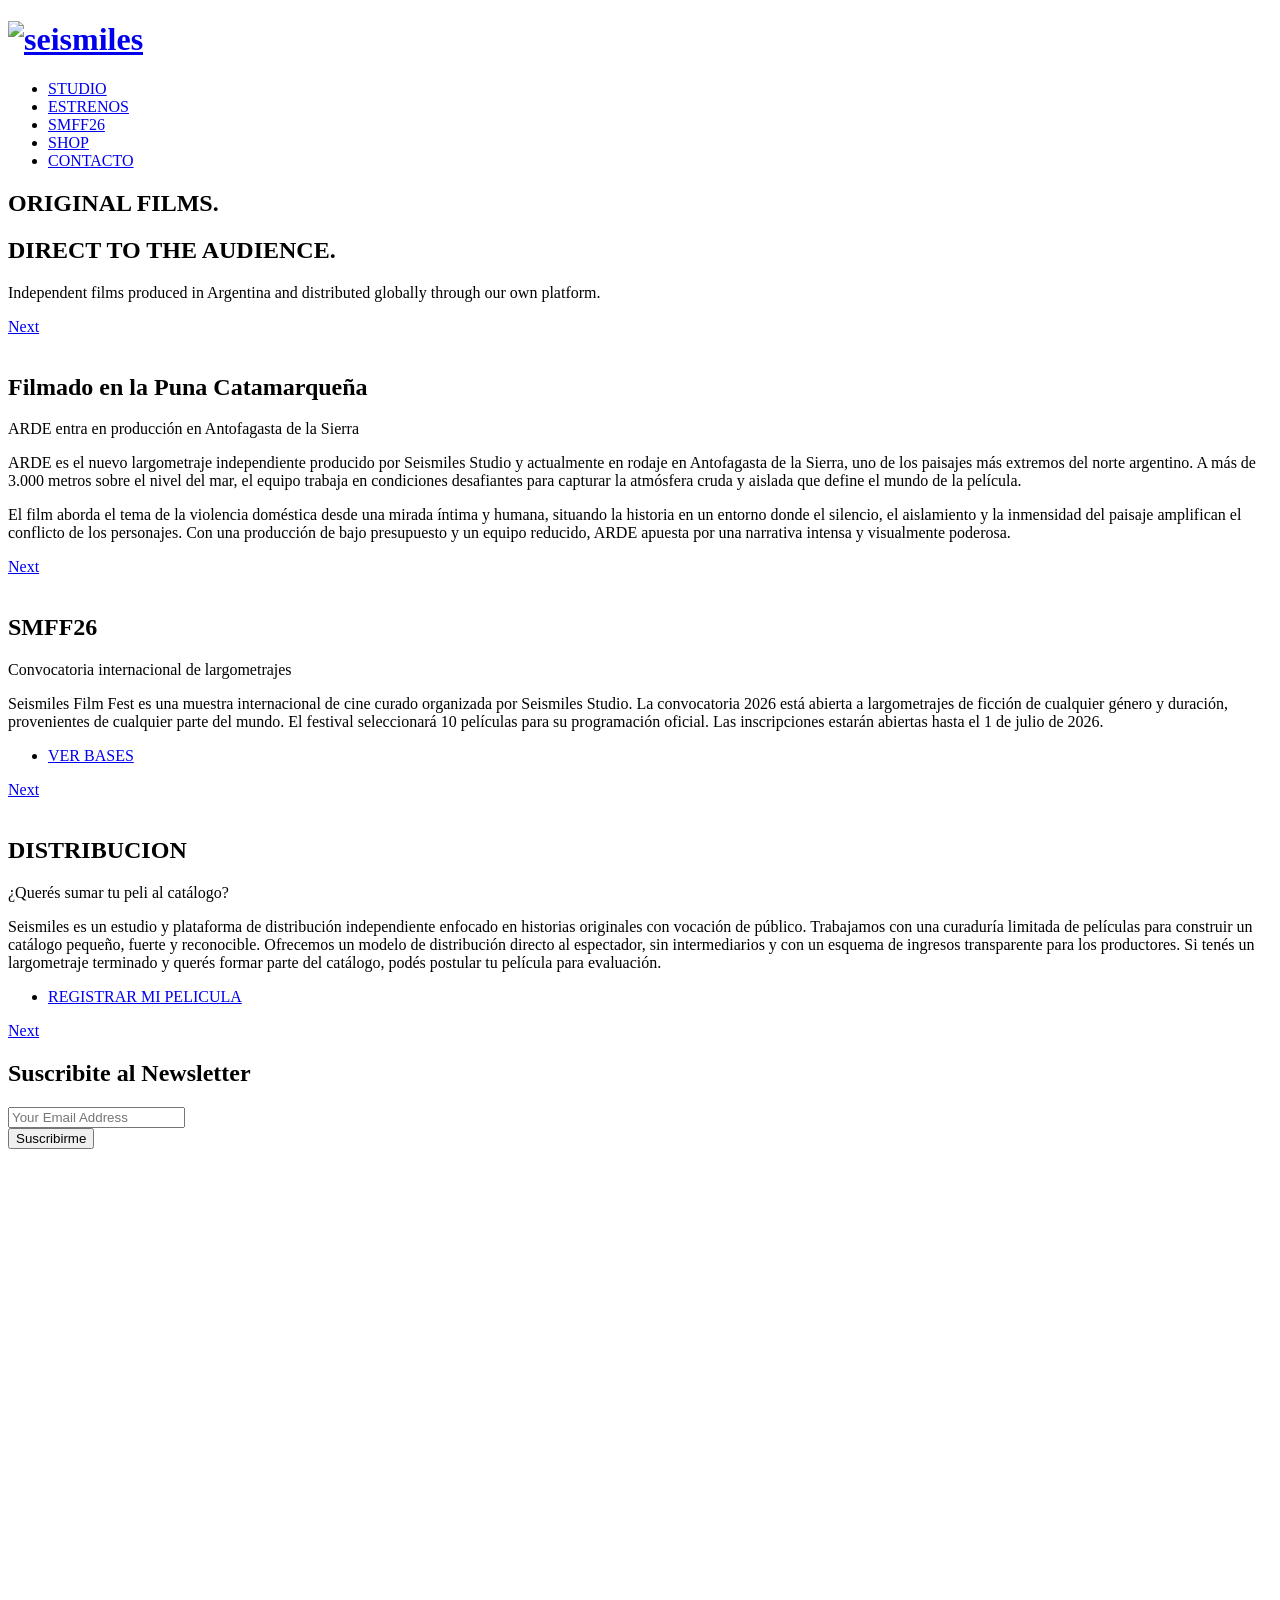
==== index.html @ 69767816 "Add files via upload" ====
<!DOCTYPE HTML>
<!--
	Landed by HTML5 UP
	html5up.net | @ajlkn
	Free for personal and commercial use under the CCA 3.0 license (html5up.net/license)
-->
<html>
	<head>
		<title>seismiles</title>
		<meta charset="utf-8" />
		<link rel="shortcut icon" href="images/favicon.ico" type="image/x-icon">
		<meta name="viewport" content="width=device-width, initial-scale=1, user-scalable=no" />
		<link rel="stylesheet" href="assets/css/main.css" />
		<noscript><link rel="stylesheet" href="assets/css/noscript.css" /></noscript>
	</head>
	<body class="is-preload landing">
		<div id="page-wrapper">

			<!-- Header -->
				<header id="header">
   					<h1 id="logo">
    					<a href="index.html"><img src="images/logo-seismiles.svg" alt="seismiles" /></a>
					</h1>
					<nav id="nav">
						<ul>
							<li><a href="studio.html">STUDIO</a></li>
							<li><a href="all-films.html">ESTRENOS</a></li>
							<li><a href="ver-programación.html">SMFF26</a></li>
							<li><a href="shop.html">SHOP</a></li>
							<li><a href="contact.html" class="button primary">CONTACTO</a></li>
						</ul>
					</nav>
				</header>

			<!-- Banner -->
				<section id="banner">
					<div class="content">
						<header>
							<h2>ORIGINAL FILMS.</h2>
							<h2>DIRECT TO THE AUDIENCE.</h2>
							<p>Independent films produced in Argentina and distributed globally through our own platform.</p>
						</header>
						</div>
					<a href="#one" class="goto-next scrolly">Next</a>
				</section>

			<!-- One -->
				<section id="one" class="spotlight style1 bottom">
					<span class="image fit main"><img src="images/pic02.jpg" alt="" /></span>
					<div class="content">
						<div class="container">
							<div class="row">
								<div class="col-4 col-12-medium">
									<header>
										<h2>Filmado en la Puna Catamarqueña</h2>
										<p>ARDE entra en producción en Antofagasta de la Sierra</p>
									</header>
								</div>
								<div class="col-4 col-12-medium">
									<p>ARDE es el nuevo largometraje independiente producido por Seismiles Studio 
										y actualmente en rodaje en Antofagasta de la Sierra, uno de los paisajes 
										más extremos del norte argentino. A más de 3.000 metros sobre el nivel del mar, 
										el equipo trabaja en condiciones desafiantes para capturar la atmósfera cruda y 
										aislada que define el mundo de la película.</p>
								</div>
								<div class="col-4 col-12-medium">
									<p>El film aborda el tema de la violencia doméstica desde una mirada íntima y humana, 
										situando la historia en un entorno donde el silencio, el aislamiento y la inmensidad 
										del paisaje amplifican el conflicto de los personajes. Con una producción de bajo 
										presupuesto y un equipo reducido, ARDE apuesta por una narrativa intensa y visualmente poderosa.</p>
								</div>
							</div>
						</div>
					</div>
					<a href="#two" class="goto-next scrolly">Next</a>
				</section>

			<!-- Two -->
				<section id="two" class="spotlight style2 right">
					<span class="image fit main"><img src="images/pic03.jpg" alt="" /></span>
					<div class="content">
						<header>
							<h2>SMFF26</h2>
							<p>Convocatoria internacional de largometrajes</p>
						</header>
						<p>Seismiles Film Fest es una muestra internacional de cine curado organizada por Seismiles Studio. 
							La convocatoria 2026 está abierta a largometrajes de ficción de cualquier género y duración, 
							provenientes de cualquier parte del mundo. El festival seleccionará 10 películas para su 
							programación oficial. Las inscripciones estarán abiertas hasta el 1 de julio de 2026.</p>
						<ul class="actions">
							<li><a href="ver-programación.html" class="button">VER BASES</a></li>
						</ul>
					</div>
					<a href="#three" class="goto-next scrolly">Next</a>
				</section>

			<!-- Three -->
				<section id="three" class="spotlight style3 left">
					<span class="image fit main bottom"><img src="images/pic04.jpg" alt="" /></span>
					<div class="content">
						<header>
							<h2>DISTRIBUCION</h2>
							<p>¿Querés sumar tu peli al catálogo?</p>
						</header>
						<p>Seismiles es un estudio y plataforma de distribución independiente enfocado en historias originales 
							con vocación de público. Trabajamos con una curaduría limitada de películas para construir un catálogo 
							pequeño, fuerte y reconocible. Ofrecemos un modelo de distribución directo al espectador, sin intermediarios 
							y con un esquema de ingresos transparente para los productores. Si tenés un largometraje terminado y 
							querés formar parte del catálogo, podés postular tu película para evaluación.</p>
						<ul class="actions">
							<li><a href="contact.html" class="button">REGISTRAR MI PELICULA</a></li>
						</ul>
					</div>
					<a href="#four" class="goto-next scrolly">Next</a>
				</section>

			<!-- Four -->
				<section id="four" class="wrapper style2 special fade">
					<div class="container">
						<header>
							<h2>Suscribite al Newsletter</h2>
						</header>
						<form method="post" action="#" class="cta">
							<div class="row gtr-uniform gtr-50">
								<div class="col-8 col-12-xsmall"><input type="email" name="email" id="email" placeholder="Your Email Address" /></div>
								<div class="col-4 col-12-xsmall"><input type="submit" value="Suscribirme" class="fit primary" /></div>
							</div>
						</form>
					</div>
				</section>

			<!-- Footer -->
				<footer id="footer" style="padding: 3em 0; color: #ffffff;">
					<div class="container">
						<div class="row">
							<div class="col-4 col-12-medium">
								<h4 style="color: #ffffff;">Films</h4>
								<ul class="alt">
									<li><a href="index.html" style="color: #ffffff;">All</a></li>
									<li><a href="all-films.html" style="color: #ffffff;">Estrenos</a></li>
									<li><a href="ver-programación.html" style="color: #ffffff;">SMFF26</a></li>
								</ul>
							</div>
							<div class="col-4 col-12-medium">
								<h4 style="color: #ffffff;">Shop</h4>
								<ul class="alt">
									<li><a href="shop.html" style="color: #ffffff;">All</a></li>
									<li><a href="shop.html" style="color: #ffffff;">Coleccionables</a></li>
								</ul>
							</div>
							<div class="col-4 col-12-medium">
								<h4 style="color: #ffffff;">Studio</h4>
								<ul class="alt">
									<li><a href="contact.html" style="color: #ffffff;">Contacto</a></li>
								</ul>
							</div>
						</div>
						</div>

					<div class="container" style="display: flex; justify-content: space-between; align-items: center; flex-wrap: wrap; margin-top: 2em;">
						<ul class="copyright" style="margin: 0; color: #ffffff;">
							<li>&copy; seismiles studio. All rights reserved.</li>
						</ul>
						<ul class="icons" style="margin: 0;">
							<li><a href="#" class="icon brands alt fa-twitter" style="color: #ffffff;"><span class="label">Twitter</span></a></li>
							<li><a href="#" class="icon brands alt fa-facebook-f" style="color: #ffffff;"><span class="label">Facebook</span></a></li>
							<li><a href="#" class="icon brands alt fa-instagram" style="color: #ffffff;"><span class="label">Instagram</span></a></li>
						</ul>
					</div>
				</footer>

		</div>

		<!-- Scripts -->
			<script src="assets/js/jquery.min.js"></script>
			<script src="assets/js/jquery.scrolly.min.js"></script>
			<script src="assets/js/jquery.dropotron.min.js"></script>
			<script src="assets/js/jquery.scrollex.min.js"></script>
			<script src="assets/js/browser.min.js"></script>
			<script src="assets/js/breakpoints.min.js"></script>
			<script src="assets/js/util.js"></script>
			<script src="assets/js/main.js"></script>

	</body>
</html>
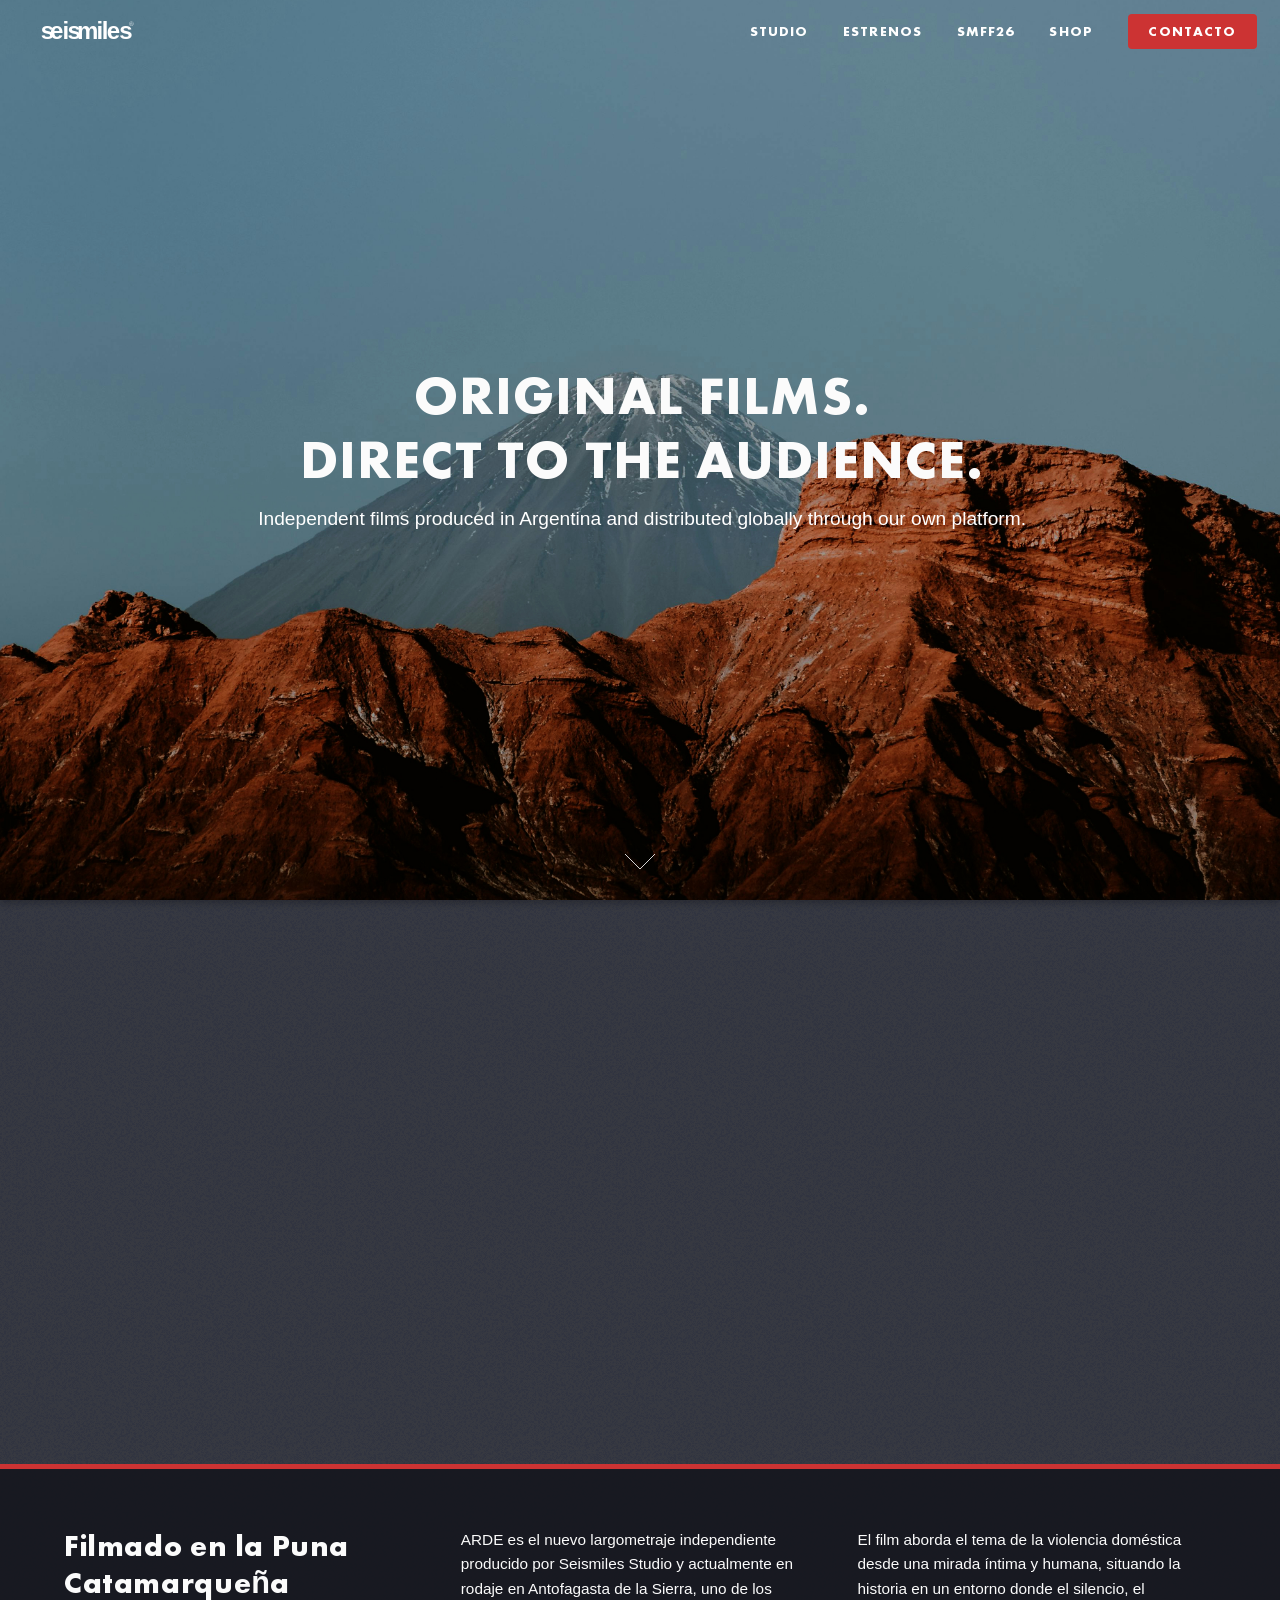
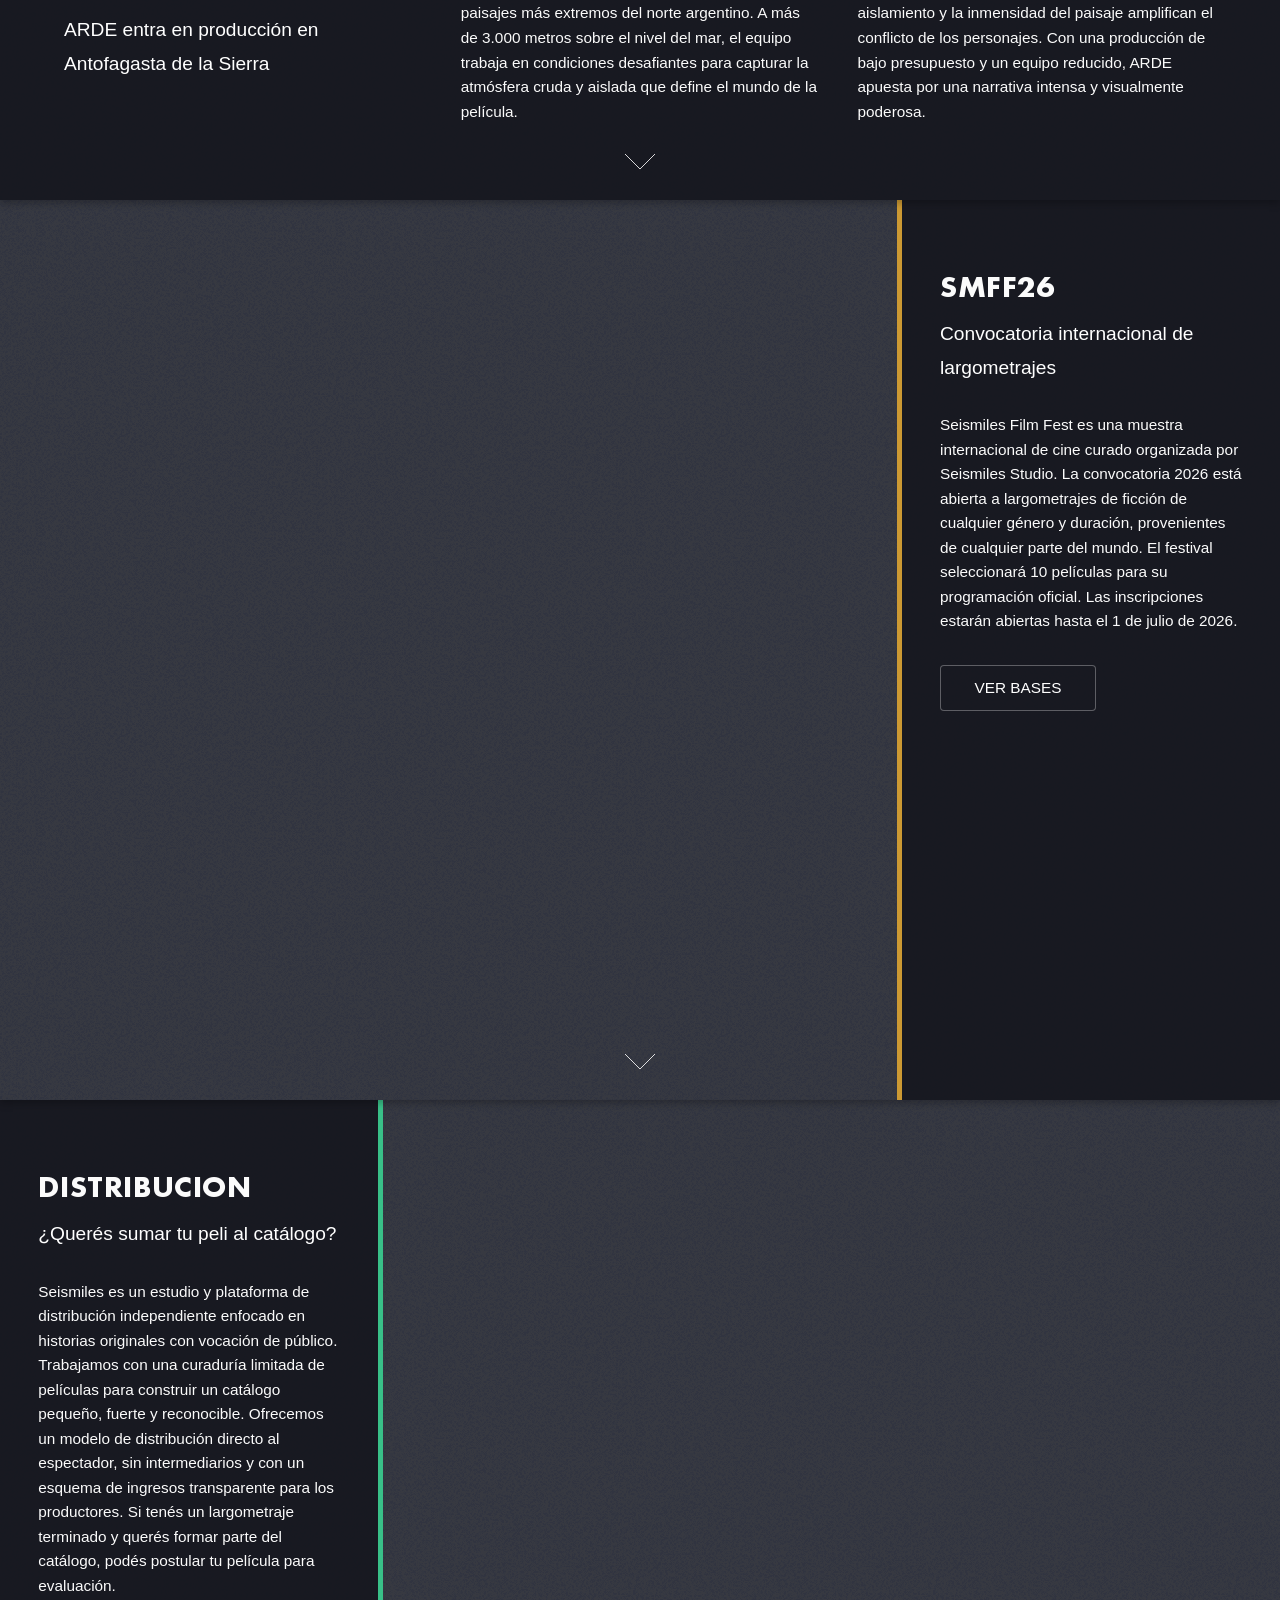
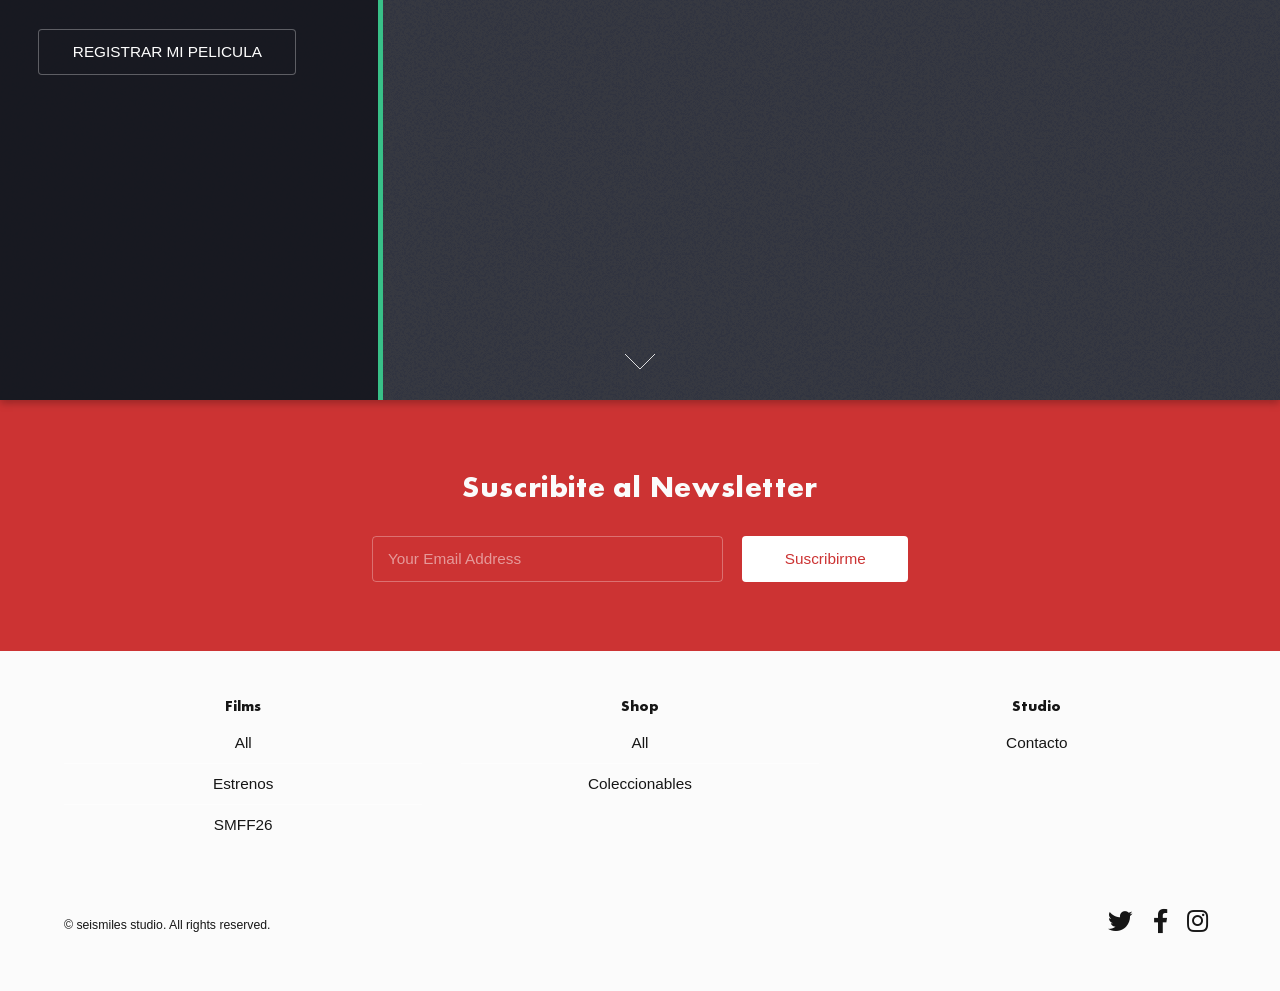
==== commit f7bfa5b0: "Form changes" ====
--- a/index.html
+++ b/index.html
@@ -6,7 +6,7 @@
 -->
 <html>
 	<head>
-		<title>seismiles</title>
+		<title>seismiles - Home</title>
 		<meta charset="utf-8" />
 		<link rel="shortcut icon" href="images/favicon.ico" type="image/x-icon">
 		<meta name="viewport" content="width=device-width, initial-scale=1, user-scalable=no" />
--- a/assets/css/main.css
+++ b/assets/css/main.css
@@ -0,0 +1,3877 @@
+@import url("fontawesome-all.min.css");
+@import url("https://fonts.googleapis.com/css?family=Roboto:100,300,100italic,300italic");
+@font-face {
+    font-family: 'OVSoge';
+    src: url('../webfonts/OVSoge-Regular.woff2') format('woff2');
+    font-weight: 400;
+    font-style: normal;
+    font-display: swap;
+}
+@font-face {
+    font-family: 'OVSoge';
+    src: url('../webfonts/OVSoge-Bold.woff2') format('woff2');
+    font-weight: 700;
+    font-style: normal;
+    font-display: swap;
+}
+
+@font-face {
+    font-family: 'FuturaCyrillic';
+    src: url('../webfonts/FuturaCyrillic-Book.woff2') format('woff2');
+    font-weight: 400;
+    font-style: normal;
+    font-display: swap;
+}
+
+@font-face {
+    font-family: 'FuturaCyrillic';
+    src: url('../webfonts/FuturaCyrillic-Bold.woff2') format('woff2');
+    font-weight: 700;
+    font-style: normal;
+    font-display: swap;
+}
+/*
+	Landed by HTML5 UP
+	html5up.net | @ajlkn
+	Free for personal and commercial use under the CCA 3.0 license (html5up.net/license)
+*/
+
+html, body, div, span, applet, object,
+iframe, h1, h2, h3, h4, h5, h6, p, blockquote,
+pre, a, abbr, acronym, address, big, cite,
+code, del, dfn, em, img, ins, kbd, q, s, samp,
+small, strike, strong, sub, sup, tt, var, b,
+u, i, center, dl, dt, dd, ol, ul, li, fieldset,
+form, label, legend, table, caption, tbody,
+tfoot, thead, tr, th, td, article, aside,
+canvas, details, embed, figure, figcaption,
+footer, header, hgroup, menu, nav, output, ruby,
+section, summary, time, mark, audio, video {
+	margin: 0;
+	padding: 0;
+	border: 0;
+	font-size: 100%;
+	font: inherit;
+	vertical-align: baseline;}
+
+article, aside, details, figcaption, figure,
+footer, header, hgroup, menu, nav, section {
+	display: block;}
+
+body {
+	line-height: 1;
+}
+
+ol, ul {
+	list-style: none;
+}
+
+blockquote, q {
+	quotes: none;
+}
+
+	blockquote:before, blockquote:after, q:before, q:after {
+		content: '';
+		content: none;
+	}
+
+table {
+	border-collapse: collapse;
+	border-spacing: 0;
+}
+
+body {
+	-webkit-text-size-adjust: none;
+}
+
+mark {
+	background-color: transparent;
+	color: inherit;
+}
+
+input::-moz-focus-inner {
+	border: 0;
+	padding: 0;
+}
+
+input, select, textarea {
+	-moz-appearance: none;
+	-webkit-appearance: none;
+	-ms-appearance: none;
+	appearance: none;
+}
+
+/* Basic */
+
+html { box-sizing: border-box; }
+*, *:before, *:after { box-sizing: inherit; }
+
+html, body { background: #161616; }
+
+body.is-preload *, body.is-preload *:before, body.is-preload *:after {
+    -moz-animation: none !important;
+    -webkit-animation: none !important;
+    -ms-animation: none !important;
+    animation: none !important;
+    -moz-transition: none !important;
+    -webkit-transition: none !important;
+    -ms-transition: none !important;
+    transition: none !important;
+}
+
+/* Cuerpo de texto: */
+body, input, select, textarea {
+    color: #FBFBFB;
+    font-family: 'FuturaCyrillic', sans-serif;
+    font-size: 15pt;
+    font-weight: 500;
+    line-height: 1.6em;
+}
+
+/* Títulos: FuturaCyrillic */
+h1, h2, h3, h4, h5, h6 {
+    font-family: 'FuturaCyrillic', sans-serif;
+    color: #FBFBFB;
+    font-weight: 700;
+    line-height: 1.2em;
+    margin: 0 0 1em 0;
+}
+
+h1 a, h2 a, h3 a, h4 a, h5 a, h6 a { color: inherit; border: 0; }
+
+h1 { font-size: 1.5em; }
+h2 { font-size: 2em; letter-spacing: 0.02em; }
+h3 { font-size: 1.35em; }
+h4 { font-size: 1em; }
+h5 { font-size: 0.9em; }
+h6 { font-size: 0.7em; }
+
+/* Enlaces */
+a {
+    transition: border-color 0.2s ease-in-out, color 0.2s ease-in-out;
+    border-bottom: dotted 1px;
+    color: #CC3333;
+    text-decoration: none;
+}
+a:hover { color: #CC3333 !important; border-bottom-color: transparent; }
+
+/* Otros elementos */
+strong, b { color: #ffffff; font-weight: 700; }
+em, i { font-style: italic; }
+p { margin: 0 0 2em 0; }
+sub { font-size: 0.8em; position: relative; top: 0.5em; }
+sup { font-size: 0.8em; position: relative; top: -0.5em; }
+
+hr { border: 0; border-bottom: solid 1px rgba(255, 255, 255, 0.3); margin: 3em 0; }
+hr.major { margin: 4em 0; }
+blockquote { border-left: solid 4px rgba(255, 255, 255, 0.3); font-style: italic; margin: 0 0 2em 0; padding: 0.5em 0 0.5em 2em; }
+code { background: rgba(255, 255, 255, 0.075); border-radius: 4px; font-family: "Courier New", monospace; font-size: 0.9em; margin: 0 0.25em; padding: 0.25em 0.65em; }
+pre { -webkit-overflow-scrolling: touch; font-family: "Courier New", monospace; font-size: 0.9em; margin: 0 0 2em 0; }
+pre code { display: block; line-height: 1.75em; padding: 1em 1.5em; overflow-x: auto; }
+
+.align-left { text-align: left; }
+.align-center { text-align: center; }
+.align-right { text-align: right; }
+
+/* Estilos para el menú superior e interno */
+#header nav ul li a, 
+#header nav ul li span,
+#navPanel .link {
+    font-family: inherit;
+    font-size: inherit;
+    color: #ffffff;
+    text-transform: uppercase;
+    text-decoration: none;
+    border-bottom: none;
+    box-shadow: none;
+}
+
+/* Para que el botón del menú mantenga su estilo pero use tu fuente */
+#header nav ul li a.button {
+    font-family: 'FuturaCyrillic', sans-serif !important;
+}
+
+/* Loader */
+
+	@-moz-keyframes spinner-show {
+		0% {
+			opacity: 0;
+		}
+
+		100% {
+			opacity: 1;
+		}
+	}
+
+	@-webkit-keyframes spinner-show {
+		0% {
+			opacity: 0;
+		}
+
+		100% {
+			opacity: 1;
+		}
+	}
+
+	@-ms-keyframes spinner-show {
+		0% {
+			opacity: 0;
+		}
+
+		100% {
+			opacity: 1;
+		}
+	}
+
+	@keyframes spinner-show {
+		0% {
+			opacity: 0;
+		}
+
+		100% {
+			opacity: 1;
+		}
+	}
+
+	@-moz-keyframes spinner-hide {
+		0% {
+			color: rgba(255, 255, 255, 0.15);
+			z-index: 100001;
+			-moz-transform: scale(1) rotate(0deg);
+			-webkit-transform: scale(1) rotate(0deg);
+			-ms-transform: scale(1) rotate(0deg);
+			transform: scale(1) rotate(0deg);
+		}
+
+		99% {
+			color: #1c1d26;
+			z-index: 100001;
+			-moz-transform: scale(0.5) rotate(360deg);
+			-webkit-transform: scale(0.5) rotate(360deg);
+			-ms-transform: scale(0.5) rotate(360deg);
+			transform: scale(0.5) rotate(360deg);
+		}
+
+		100% {
+			color: #1c1d26;
+			z-index: -1;
+			-moz-transform: scale(0.5) rotate(360deg);
+			-webkit-transform: scale(0.5) rotate(360deg);
+			-ms-transform: scale(0.5) rotate(360deg);
+			transform: scale(0.5) rotate(360deg);
+		}
+	}
+
+	@-webkit-keyframes spinner-hide {
+		0% {
+			color: rgba(255, 255, 255, 0.15);
+			z-index: 100001;
+			-moz-transform: scale(1) rotate(0deg);
+			-webkit-transform: scale(1) rotate(0deg);
+			-ms-transform: scale(1) rotate(0deg);
+			transform: scale(1) rotate(0deg);
+		}
+
+		99% {
+			color: #1c1d26;
+			z-index: 100001;
+			-moz-transform: scale(0.5) rotate(360deg);
+			-webkit-transform: scale(0.5) rotate(360deg);
+			-ms-transform: scale(0.5) rotate(360deg);
+			transform: scale(0.5) rotate(360deg);
+		}
+
+		100% {
+			color: #1c1d26;
+			z-index: -1;
+			-moz-transform: scale(0.5) rotate(360deg);
+			-webkit-transform: scale(0.5) rotate(360deg);
+			-ms-transform: scale(0.5) rotate(360deg);
+			transform: scale(0.5) rotate(360deg);
+		}
+	}
+
+	@-ms-keyframes spinner-hide {
+		0% {
+			color: rgba(255, 255, 255, 0.15);
+			z-index: 100001;
+			-moz-transform: scale(1) rotate(0deg);
+			-webkit-transform: scale(1) rotate(0deg);
+			-ms-transform: scale(1) rotate(0deg);
+			transform: scale(1) rotate(0deg);
+		}
+
+		99% {
+			color: #1c1d26;
+			z-index: 100001;
+			-moz-transform: scale(0.5) rotate(360deg);
+			-webkit-transform: scale(0.5) rotate(360deg);
+			-ms-transform: scale(0.5) rotate(360deg);
+			transform: scale(0.5) rotate(360deg);
+		}
+
+		100% {
+			color: #1c1d26;
+			z-index: -1;
+			-moz-transform: scale(0.5) rotate(360deg);
+			-webkit-transform: scale(0.5) rotate(360deg);
+			-ms-transform: scale(0.5) rotate(360deg);
+			transform: scale(0.5) rotate(360deg);
+		}
+	}
+
+	@keyframes spinner-hide {
+		0% {
+			color: rgba(255, 255, 255, 0.15);
+			z-index: 100001;
+			-moz-transform: scale(1) rotate(0deg);
+			-webkit-transform: scale(1) rotate(0deg);
+			-ms-transform: scale(1) rotate(0deg);
+			transform: scale(1) rotate(0deg);
+		}
+
+		99% {
+			color: #1c1d26;
+			z-index: 100001;
+			-moz-transform: scale(0.5) rotate(360deg);
+			-webkit-transform: scale(0.5) rotate(360deg);
+			-ms-transform: scale(0.5) rotate(360deg);
+			transform: scale(0.5) rotate(360deg);
+		}
+
+		100% {
+			color: #1c1d26;
+			z-index: -1;
+			-moz-transform: scale(0.5) rotate(360deg);
+			-webkit-transform: scale(0.5) rotate(360deg);
+			-ms-transform: scale(0.5) rotate(360deg);
+			transform: scale(0.5) rotate(360deg);
+		}
+	}
+
+	@-moz-keyframes spinner-rotate {
+		0% {
+			-moz-transform: scale(1) rotate(0deg);
+			-webkit-transform: scale(1) rotate(0deg);
+			-ms-transform: scale(1) rotate(0deg);
+			transform: scale(1) rotate(0deg);
+		}
+
+		100% {
+			-moz-transform: scale(1) rotate(360deg);
+			-webkit-transform: scale(1) rotate(360deg);
+			-ms-transform: scale(1) rotate(360deg);
+			transform: scale(1) rotate(360deg);
+		}
+	}
+
+	@-webkit-keyframes spinner-rotate {
+		0% {
+			-moz-transform: scale(1) rotate(0deg);
+			-webkit-transform: scale(1) rotate(0deg);
+			-ms-transform: scale(1) rotate(0deg);
+			transform: scale(1) rotate(0deg);
+		}
+
+		100% {
+			-moz-transform: scale(1) rotate(360deg);
+			-webkit-transform: scale(1) rotate(360deg);
+			-ms-transform: scale(1) rotate(360deg);
+			transform: scale(1) rotate(360deg);
+		}
+	}
+
+	@-ms-keyframes spinner-rotate {
+		0% {
+			-moz-transform: scale(1) rotate(0deg);
+			-webkit-transform: scale(1) rotate(0deg);
+			-ms-transform: scale(1) rotate(0deg);
+			transform: scale(1) rotate(0deg);
+		}
+
+		100% {
+			-moz-transform: scale(1) rotate(360deg);
+			-webkit-transform: scale(1) rotate(360deg);
+			-ms-transform: scale(1) rotate(360deg);
+			transform: scale(1) rotate(360deg);
+		}
+	}
+
+	@keyframes spinner-rotate {
+		0% {
+			-moz-transform: scale(1) rotate(0deg);
+			-webkit-transform: scale(1) rotate(0deg);
+			-ms-transform: scale(1) rotate(0deg);
+			transform: scale(1) rotate(0deg);
+		}
+
+		100% {
+			-moz-transform: scale(1) rotate(360deg);
+			-webkit-transform: scale(1) rotate(360deg);
+			-ms-transform: scale(1) rotate(360deg);
+			transform: scale(1) rotate(360deg);
+		}
+	}
+
+	@-moz-keyframes overlay-hide {
+		0% {
+			opacity: 1;
+			z-index: 100000;
+		}
+
+		15% {
+			opacity: 1;
+			z-index: 100000;
+		}
+
+		99% {
+			opacity: 0;
+			z-index: 100000;
+		}
+
+		100% {
+			opacity: 0;
+			z-index: -1;
+		}
+	}
+
+	@-webkit-keyframes overlay-hide {
+		0% {
+			opacity: 1;
+			z-index: 100000;
+		}
+
+		15% {
+			opacity: 1;
+			z-index: 100000;
+		}
+
+		99% {
+			opacity: 0;
+			z-index: 100000;
+		}
+
+		100% {
+			opacity: 0;
+			z-index: -1;
+		}
+	}
+
+	@-ms-keyframes overlay-hide {
+		0% {
+			opacity: 1;
+			z-index: 100000;
+		}
+
+		15% {
+			opacity: 1;
+			z-index: 100000;
+		}
+
+		99% {
+			opacity: 0;
+			z-index: 100000;
+		}
+
+		100% {
+			opacity: 0;
+			z-index: -1;
+		}
+	}
+
+	@keyframes overlay-hide {
+		0% {
+			opacity: 1;
+			z-index: 100000;
+		}
+
+		15% {
+			opacity: 1;
+			z-index: 100000;
+		}
+
+		99% {
+			opacity: 0;
+			z-index: 100000;
+		}
+
+		100% {
+			opacity: 0;
+			z-index: -1;
+		}
+	}
+
+	body.landing {
+		text-decoration: none;
+	}
+
+		body.landing:before {
+			-moz-osx-font-smoothing: grayscale;
+			-webkit-font-smoothing: antialiased;
+			display: inline-block;
+			font-style: normal;
+			font-variant: normal;
+			text-rendering: auto;
+			line-height: 1;
+			text-transform: none !important;
+			font-family: 'OVSoge';
+			font-weight: 900;
+		}
+
+		body.landing:before {
+			-moz-animation: spinner-show 1.5s 1 0.25s ease forwards, spinner-hide 0.25s ease-in-out forwards !important;
+			-webkit-animation: spinner-show 1.5s 1 0.25s ease forwards, spinner-hide 0.25s ease-in-out forwards !important;
+			-ms-animation: spinner-show 1.5s 1 0.25s ease forwards, spinner-hide 0.25s ease-in-out forwards !important;
+			animation: spinner-show 1.5s 1 0.25s ease forwards, spinner-hide 0.25s ease-in-out forwards !important;
+			-moz-transform-origin: 50% 50%;
+			-webkit-transform-origin: 50% 50%;
+			-ms-transform-origin: 50% 50%;
+			transform-origin: 50% 50%;
+			color: rgba(255, 255, 255, 0.15);
+			content: '\f1ce';
+			cursor: default;
+			display: block;
+			font-size: 2em;
+			height: 2em;
+			left: 50%;
+			line-height: 2em;
+			margin: -1em 0 0 -1em;
+			opacity: 0;
+			position: fixed;
+			text-align: center;
+			top: 50%;
+			width: 2em;
+			z-index: -1;
+		}
+
+		body.landing:after {
+			-moz-animation: overlay-hide 1.5s ease-in forwards !important;
+			-webkit-animation: overlay-hide 1.5s ease-in forwards !important;
+			-ms-animation: overlay-hide 1.5s ease-in forwards !important;
+			animation: overlay-hide 1.5s ease-in forwards !important;
+			background: #1c1d26;
+			content: '';
+			display: block;
+			height: 100%;
+			left: 0;
+			opacity: 0;
+			position: fixed;
+			top: 0;
+			width: 100%;
+			z-index: -1;
+		}
+
+		body.landing.is-preload:before {
+			-moz-animation: spinner-show 1.5s 1 0.25s ease forwards, spinner-rotate 0.75s infinite linear !important;
+			-webkit-animation: spinner-show 1.5s 1 0.25s ease forwards, spinner-rotate 0.75s infinite linear !important;
+			-ms-animation: spinner-show 1.5s 1 0.25s ease forwards, spinner-rotate 0.75s infinite linear !important;
+			animation: spinner-show 1.5s 1 0.25s ease forwards, spinner-rotate 0.75s infinite linear !important;
+			z-index: 100001;
+		}
+
+		body.landing.is-preload:after {
+			-moz-animation: none !important;
+			-webkit-animation: none !important;
+			-ms-animation: none !important;
+			animation: none !important;
+			opacity: 1;
+			z-index: 100000;
+		}
+
+	@media (-webkit-min-device-pixel-ratio: 2) {
+
+		body.landing:before {
+			line-height: 2.025em;
+		}
+
+	}
+
+/* Container */
+
+	.container {
+		margin: 0 auto;
+		max-width: calc(100% - 4em);
+		width: 70em;
+	}
+
+		.container.xsmall {
+			width: 17.5em;
+		}
+
+		.container.small {
+			width: 35em;
+		}
+
+		.container.medium {
+			width: 52.5em;
+		}
+
+		.container.large {
+			width: 87.5em;
+		}
+
+		.container.xlarge {
+			width: 105em;
+		}
+
+		.container.max {
+			width: 100%;
+		}
+
+		@media screen and (max-width: 1280px) {
+
+			.container {
+				width: 90%;
+				max-width: 100%;
+			}
+
+		}
+
+		@media screen and (max-width: 980px) {
+
+			.container {
+				width: 100% !important;
+			}
+
+		}
+
+/* Row */
+
+	.row {
+		display: flex;
+		flex-wrap: wrap;
+		box-sizing: border-box;
+		align-items: stretch;
+	}
+
+		.row > * {
+			box-sizing: border-box;
+		}
+
+		.row.gtr-uniform > * > :last-child {
+			margin-bottom: 0;
+		}
+
+		.row.aln-left {
+			justify-content: flex-start;
+		}
+
+		.row.aln-center {
+			justify-content: center;
+		}
+
+		.row.aln-right {
+			justify-content: flex-end;
+		}
+
+		.row.aln-top {
+			align-items: flex-start;
+		}
+
+		.row.aln-middle {
+			align-items: center;
+		}
+
+		.row.aln-bottom {
+			align-items: flex-end;
+		}
+
+		.row > .imp {
+			order: -1;
+		}
+
+		.row > .col-1 {
+			width: 8.33333%;
+		}
+
+		.row > .off-1 {
+			margin-left: 8.33333%;
+		}
+
+		.row > .col-2 {
+			width: 16.66667%;
+		}
+
+		.row > .off-2 {
+			margin-left: 16.66667%;
+		}
+
+		.row > .col-3 {
+			width: 25%;
+		}
+
+		.row > .off-3 {
+			margin-left: 25%;
+		}
+
+		.row > .col-4 {
+			width: 33.33333%;
+		}
+
+		.row > .off-4 {
+			margin-left: 33.33333%;
+		}
+
+		.row > .col-5 {
+			width: 41.66667%;
+		}
+
+		.row > .off-5 {
+			margin-left: 41.66667%;
+		}
+
+		.row > .col-6 {
+			width: 50%;
+		}
+
+		.row > .off-6 {
+			margin-left: 50%;
+		}
+
+		.row > .col-7 {
+			width: 58.33333%;
+		}
+
+		.row > .off-7 {
+			margin-left: 58.33333%;
+		}
+
+		.row > .col-8 {
+			width: 66.66667%;
+		}
+
+		.row > .off-8 {
+			margin-left: 66.66667%;
+		}
+
+		.row > .col-9 {
+			width: 75%;
+		}
+
+		.row > .off-9 {
+			margin-left: 75%;
+		}
+
+		.row > .col-10 {
+			width: 83.33333%;
+		}
+
+		.row > .off-10 {
+			margin-left: 83.33333%;
+		}
+
+		.row > .col-11 {
+			width: 91.66667%;
+		}
+
+		.row > .off-11 {
+			margin-left: 91.66667%;
+		}
+
+		.row > .col-12 {
+			width: 100%;
+		}
+
+		.row > .off-12 {
+			margin-left: 100%;
+		}
+
+		.row.gtr-0 {
+			margin-top: 0;
+			margin-left: 0em;
+		}
+
+			.row.gtr-0 > * {
+				padding: 0 0 0 0em;
+			}
+
+			.row.gtr-0.gtr-uniform {
+				margin-top: 0em;
+			}
+
+				.row.gtr-0.gtr-uniform > * {
+					padding-top: 0em;
+				}
+
+		.row.gtr-25 {
+			margin-top: 0;
+			margin-left: -0.625em;
+		}
+
+			.row.gtr-25 > * {
+				padding: 0 0 0 0.625em;
+			}
+
+			.row.gtr-25.gtr-uniform {
+				margin-top: -0.625em;
+			}
+
+				.row.gtr-25.gtr-uniform > * {
+					padding-top: 0.625em;
+				}
+
+		.row.gtr-50 {
+			margin-top: 0;
+			margin-left: -1.25em;
+		}
+
+			.row.gtr-50 > * {
+				padding: 0 0 0 1.25em;
+			}
+
+			.row.gtr-50.gtr-uniform {
+				margin-top: -1.25em;
+			}
+
+				.row.gtr-50.gtr-uniform > * {
+					padding-top: 1.25em;
+				}
+
+		.row {
+			margin-top: 0;
+			margin-left: -2.5em;
+		}
+
+			.row > * {
+				padding: 0 0 0 2.5em;
+			}
+
+			.row.gtr-uniform {
+				margin-top: -2.5em;
+			}
+
+				.row.gtr-uniform > * {
+					padding-top: 2.5em;
+				}
+
+		.row.gtr-150 {
+			margin-top: 0;
+			margin-left: -3.75em;
+		}
+
+			.row.gtr-150 > * {
+				padding: 0 0 0 3.75em;
+			}
+
+			.row.gtr-150.gtr-uniform {
+				margin-top: -3.75em;
+			}
+
+				.row.gtr-150.gtr-uniform > * {
+					padding-top: 3.75em;
+				}
+
+		.row.gtr-200 {
+			margin-top: 0;
+			margin-left: -5em;
+		}
+
+			.row.gtr-200 > * {
+				padding: 0 0 0 5em;
+			}
+
+			.row.gtr-200.gtr-uniform {
+				margin-top: -5em;
+			}
+
+				.row.gtr-200.gtr-uniform > * {
+					padding-top: 5em;
+				}
+
+		@media screen and (max-width: 1680px) {
+
+			.row {
+				display: flex;
+				flex-wrap: wrap;
+				box-sizing: border-box;
+				align-items: stretch;
+			}
+
+				.row > * {
+					box-sizing: border-box;
+				}
+
+				.row.gtr-uniform > * > :last-child {
+					margin-bottom: 0;
+				}
+
+				.row.aln-left {
+					justify-content: flex-start;
+				}
+
+				.row.aln-center {
+					justify-content: center;
+				}
+
+				.row.aln-right {
+					justify-content: flex-end;
+				}
+
+				.row.aln-top {
+					align-items: flex-start;
+				}
+
+				.row.aln-middle {
+					align-items: center;
+				}
+
+				.row.aln-bottom {
+					align-items: flex-end;
+				}
+
+				.row > .imp-xlarge {
+					order: -1;
+				}
+
+				.row > .col-1-xlarge {
+					width: 8.33333%;
+				}
+
+				.row > .off-1-xlarge {
+					margin-left: 8.33333%;
+				}
+
+				.row > .col-2-xlarge {
+					width: 16.66667%;
+				}
+
+				.row > .off-2-xlarge {
+					margin-left: 16.66667%;
+				}
+
+				.row > .col-3-xlarge {
+					width: 25%;
+				}
+
+				.row > .off-3-xlarge {
+					margin-left: 25%;
+				}
+
+				.row > .col-4-xlarge {
+					width: 33.33333%;
+				}
+
+				.row > .off-4-xlarge {
+					margin-left: 33.33333%;
+				}
+
+				.row > .col-5-xlarge {
+					width: 41.66667%;
+				}
+
+				.row > .off-5-xlarge {
+					margin-left: 41.66667%;
+				}
+
+				.row > .col-6-xlarge {
+					width: 50%;
+				}
+
+				.row > .off-6-xlarge {
+					margin-left: 50%;
+				}
+
+				.row > .col-7-xlarge {
+					width: 58.33333%;
+				}
+
+				.row > .off-7-xlarge {
+					margin-left: 58.33333%;
+				}
+
+				.row > .col-8-xlarge {
+					width: 66.66667%;
+				}
+
+				.row > .off-8-xlarge {
+					margin-left: 66.66667%;
+				}
+
+				.row > .col-9-xlarge {
+					width: 75%;
+				}
+
+				.row > .off-9-xlarge {
+					margin-left: 75%;
+				}
+
+				.row > .col-10-xlarge {
+					width: 83.33333%;
+				}
+
+				.row > .off-10-xlarge {
+					margin-left: 83.33333%;
+				}
+
+				.row > .col-11-xlarge {
+					width: 91.66667%;
+				}
+
+				.row > .off-11-xlarge {
+					margin-left: 91.66667%;
+				}
+
+				.row > .col-12-xlarge {
+					width: 100%;
+				}
+
+				.row > .off-12-xlarge {
+					margin-left: 100%;
+				}
+
+				.row.gtr-0 {
+					margin-top: 0;
+					margin-left: 0em;
+				}
+
+					.row.gtr-0 > * {
+						padding: 0 0 0 0em;
+					}
+
+					.row.gtr-0.gtr-uniform {
+						margin-top: 0em;
+					}
+
+						.row.gtr-0.gtr-uniform > * {
+							padding-top: 0em;
+						}
+
+				.row.gtr-25 {
+					margin-top: 0;
+					margin-left: -0.625em;
+				}
+
+					.row.gtr-25 > * {
+						padding: 0 0 0 0.625em;
+					}
+
+					.row.gtr-25.gtr-uniform {
+						margin-top: -0.625em;
+					}
+
+						.row.gtr-25.gtr-uniform > * {
+							padding-top: 0.625em;
+						}
+
+				.row.gtr-50 {
+					margin-top: 0;
+					margin-left: -1.25em;
+				}
+
+					.row.gtr-50 > * {
+						padding: 0 0 0 1.25em;
+					}
+
+					.row.gtr-50.gtr-uniform {
+						margin-top: -1.25em;
+					}
+
+						.row.gtr-50.gtr-uniform > * {
+							padding-top: 1.25em;
+						}
+
+				.row {
+					margin-top: 0;
+					margin-left: -2.5em;
+				}
+
+					.row > * {
+						padding: 0 0 0 2.5em;
+					}
+
+					.row.gtr-uniform {
+						margin-top: -2.5em;
+					}
+
+						.row.gtr-uniform > * {
+							padding-top: 2.5em;
+						}
+
+				.row.gtr-150 {
+					margin-top: 0;
+					margin-left: -3.75em;
+				}
+
+					.row.gtr-150 > * {
+						padding: 0 0 0 3.75em;
+					}
+
+					.row.gtr-150.gtr-uniform {
+						margin-top: -3.75em;
+					}
+
+						.row.gtr-150.gtr-uniform > * {
+							padding-top: 3.75em;
+						}
+
+				.row.gtr-200 {
+					margin-top: 0;
+					margin-left: -5em;
+				}
+
+					.row.gtr-200 > * {
+						padding: 0 0 0 5em;
+					}
+
+					.row.gtr-200.gtr-uniform {
+						margin-top: -5em;
+					}
+
+						.row.gtr-200.gtr-uniform > * {
+							padding-top: 5em;
+						}
+
+		}
+
+		@media screen and (max-width: 1280px) {
+
+			.row {
+				display: flex;
+				flex-wrap: wrap;
+				box-sizing: border-box;
+				align-items: stretch;
+			}
+
+				.row > * {
+					box-sizing: border-box;
+				}
+
+				.row.gtr-uniform > * > :last-child {
+					margin-bottom: 0;
+				}
+
+				.row.aln-left {
+					justify-content: flex-start;
+				}
+
+				.row.aln-center {
+					justify-content: center;
+				}
+
+				.row.aln-right {
+					justify-content: flex-end;
+				}
+
+				.row.aln-top {
+					align-items: flex-start;
+				}
+
+				.row.aln-middle {
+					align-items: center;
+				}
+
+				.row.aln-bottom {
+					align-items: flex-end;
+				}
+
+				.row > .imp-large {
+					order: -1;
+				}
+
+				.row > .col-1-large {
+					width: 8.33333%;
+				}
+
+				.row > .off-1-large {
+					margin-left: 8.33333%;
+				}
+
+				.row > .col-2-large {
+					width: 16.66667%;
+				}
+
+				.row > .off-2-large {
+					margin-left: 16.66667%;
+				}
+
+				.row > .col-3-large {
+					width: 25%;
+				}
+
+				.row > .off-3-large {
+					margin-left: 25%;
+				}
+
+				.row > .col-4-large {
+					width: 33.33333%;
+				}
+
+				.row > .off-4-large {
+					margin-left: 33.33333%;
+				}
+
+				.row > .col-5-large {
+					width: 41.66667%;
+				}
+
+				.row > .off-5-large {
+					margin-left: 41.66667%;
+				}
+
+				.row > .col-6-large {
+					width: 50%;
+				}
+
+				.row > .off-6-large {
+					margin-left: 50%;
+				}
+
+				.row > .col-7-large {
+					width: 58.33333%;
+				}
+
+				.row > .off-7-large {
+					margin-left: 58.33333%;
+				}
+
+				.row > .col-8-large {
+					width: 66.66667%;
+				}
+
+				.row > .off-8-large {
+					margin-left: 66.66667%;
+				}
+
+				.row > .col-9-large {
+					width: 75%;
+				}
+
+				.row > .off-9-large {
+					margin-left: 75%;
+				}
+
+				.row > .col-10-large {
+					width: 83.33333%;
+				}
+
+				.row > .off-10-large {
+					margin-left: 83.33333%;
+				}
+
+				.row > .col-11-large {
+					width: 91.66667%;
+				}
+
+				.row > .off-11-large {
+					margin-left: 91.66667%;
+				}
+
+				.row > .col-12-large {
+					width: 100%;
+				}
+
+				.row > .off-12-large {
+					margin-left: 100%;
+				}
+
+				.row.gtr-0 {
+					margin-top: 0;
+					margin-left: 0em;
+				}
+
+					.row.gtr-0 > * {
+						padding: 0 0 0 0em;
+					}
+
+					.row.gtr-0.gtr-uniform {
+						margin-top: 0em;
+					}
+
+						.row.gtr-0.gtr-uniform > * {
+							padding-top: 0em;
+						}
+
+				.row.gtr-25 {
+					margin-top: 0;
+					margin-left: -0.625em;
+				}
+
+					.row.gtr-25 > * {
+						padding: 0 0 0 0.625em;
+					}
+
+					.row.gtr-25.gtr-uniform {
+						margin-top: -0.625em;
+					}
+
+						.row.gtr-25.gtr-uniform > * {
+							padding-top: 0.625em;
+						}
+
+				.row.gtr-50 {
+					margin-top: 0;
+					margin-left: -1.25em;
+				}
+
+					.row.gtr-50 > * {
+						padding: 0 0 0 1.25em;
+					}
+
+					.row.gtr-50.gtr-uniform {
+						margin-top: -1.25em;
+					}
+
+						.row.gtr-50.gtr-uniform > * {
+							padding-top: 1.25em;
+						}
+
+				.row {
+					margin-top: 0;
+					margin-left: -2.5em;
+				}
+
+					.row > * {
+						padding: 0 0 0 2.5em;
+					}
+
+					.row.gtr-uniform {
+						margin-top: -2.5em;
+					}
+
+						.row.gtr-uniform > * {
+							padding-top: 2.5em;
+						}
+
+				.row.gtr-150 {
+					margin-top: 0;
+					margin-left: -3.75em;
+				}
+
+					.row.gtr-150 > * {
+						padding: 0 0 0 3.75em;
+					}
+
+					.row.gtr-150.gtr-uniform {
+						margin-top: -3.75em;
+					}
+
+						.row.gtr-150.gtr-uniform > * {
+							padding-top: 3.75em;
+						}
+
+				.row.gtr-200 {
+					margin-top: 0;
+					margin-left: -5em;
+				}
+
+					.row.gtr-200 > * {
+						padding: 0 0 0 5em;
+					}
+
+					.row.gtr-200.gtr-uniform {
+						margin-top: -5em;
+					}
+
+						.row.gtr-200.gtr-uniform > * {
+							padding-top: 5em;
+						}
+
+		}
+
+		@media screen and (max-width: 980px) {
+
+			.row {
+				display: flex;
+				flex-wrap: wrap;
+				box-sizing: border-box;
+				align-items: stretch;
+			}
+
+				.row > * {
+					box-sizing: border-box;
+				}
+
+				.row.gtr-uniform > * > :last-child {
+					margin-bottom: 0;
+				}
+
+				.row.aln-left {
+					justify-content: flex-start;
+				}
+
+				.row.aln-center {
+					justify-content: center;
+				}
+
+				.row.aln-right {
+					justify-content: flex-end;
+				}
+
+				.row.aln-top {
+					align-items: flex-start;
+				}
+
+				.row.aln-middle {
+					align-items: center;
+				}
+
+				.row.aln-bottom {
+					align-items: flex-end;
+				}
+
+				.row > .imp-medium {
+					order: -1;
+				}
+
+				.row > .col-1-medium {
+					width: 8.33333%;
+				}
+
+				.row > .off-1-medium {
+					margin-left: 8.33333%;
+				}
+
+				.row > .col-2-medium {
+					width: 16.66667%;
+				}
+
+				.row > .off-2-medium {
+					margin-left: 16.66667%;
+				}
+
+				.row > .col-3-medium {
+					width: 25%;
+				}
+
+				.row > .off-3-medium {
+					margin-left: 25%;
+				}
+
+				.row > .col-4-medium {
+					width: 33.33333%;
+				}
+
+				.row > .off-4-medium {
+					margin-left: 33.33333%;
+				}
+
+				.row > .col-5-medium {
+					width: 41.66667%;
+				}
+
+				.row > .off-5-medium {
+					margin-left: 41.66667%;
+				}
+
+				.row > .col-6-medium {
+					width: 50%;
+				}
+
+				.row > .off-6-medium {
+					margin-left: 50%;
+				}
+
+				.row > .col-7-medium {
+					width: 58.33333%;
+				}
+
+				.row > .off-7-medium {
+					margin-left: 58.33333%;
+				}
+
+				.row > .col-8-medium {
+					width: 66.66667%;
+				}
+
+				.row > .off-8-medium {
+					margin-left: 66.66667%;
+				}
+
+				.row > .col-9-medium {
+					width: 75%;
+				}
+
+				.row > .off-9-medium {
+					margin-left: 75%;
+				}
+
+				.row > .col-10-medium {
+					width: 83.33333%;
+				}
+
+				.row > .off-10-medium {
+					margin-left: 83.33333%;
+				}
+
+				.row > .col-11-medium {
+					width: 91.66667%;
+				}
+
+				.row > .off-11-medium {
+					margin-left: 91.66667%;
+				}
+
+				.row > .col-12-medium {
+					width: 100%;
+				}
+
+				.row > .off-12-medium {
+					margin-left: 100%;
+				}
+
+				.row.gtr-0 {
+					margin-top: 0;
+					margin-left: 0em;
+				}
+
+					.row.gtr-0 > * {
+						padding: 0 0 0 0em;
+					}
+
+					.row.gtr-0.gtr-uniform {
+						margin-top: 0em;
+					}
+
+						.row.gtr-0.gtr-uniform > * {
+							padding-top: 0em;
+						}
+
+				.row.gtr-25 {
+					margin-top: 0;
+					margin-left: -0.625em;
+				}
+
+					.row.gtr-25 > * {
+						padding: 0 0 0 0.625em;
+					}
+
+					.row.gtr-25.gtr-uniform {
+						margin-top: -0.625em;
+					}
+
+						.row.gtr-25.gtr-uniform > * {
+							padding-top: 0.625em;
+						}
+
+				.row.gtr-50 {
+					margin-top: 0;
+					margin-left: -1.25em;
+				}
+
+					.row.gtr-50 > * {
+						padding: 0 0 0 1.25em;
+					}
+
+					.row.gtr-50.gtr-uniform {
+						margin-top: -1.25em;
+					}
+
+						.row.gtr-50.gtr-uniform > * {
+							padding-top: 1.25em;
+						}
+
+				.row {
+					margin-top: 0;
+					margin-left: -2.5em;
+				}
+
+					.row > * {
+						padding: 0 0 0 2.5em;
+					}
+
+					.row.gtr-uniform {
+						margin-top: -2.5em;
+					}
+
+						.row.gtr-uniform > * {
+							padding-top: 2.5em;
+						}
+
+				.row.gtr-150 {
+					margin-top: 0;
+					margin-left: -3.75em;
+				}
+
+					.row.gtr-150 > * {
+						padding: 0 0 0 3.75em;
+					}
+
+					.row.gtr-150.gtr-uniform {
+						margin-top: -3.75em;
+					}
+
+						.row.gtr-150.gtr-uniform > * {
+							padding-top: 3.75em;
+						}
+
+				.row.gtr-200 {
+					margin-top: 0;
+					margin-left: -5em;
+				}
+
+					.row.gtr-200 > * {
+						padding: 0 0 0 5em;
+					}
+
+					.row.gtr-200.gtr-uniform {
+						margin-top: -5em;
+					}
+
+						.row.gtr-200.gtr-uniform > * {
+							padding-top: 5em;
+						}
+
+		}
+
+		@media screen and (max-width: 736px) {
+
+			.row {
+				display: flex;
+				flex-wrap: wrap;
+				box-sizing: border-box;
+				align-items: stretch;
+			}
+
+				.row > * {
+					box-sizing: border-box;
+				}
+
+				.row.gtr-uniform > * > :last-child {
+					margin-bottom: 0;
+				}
+
+				.row.aln-left {
+					justify-content: flex-start;
+				}
+
+				.row.aln-center {
+					justify-content: center;
+				}
+
+				.row.aln-right {
+					justify-content: flex-end;
+				}
+
+				.row.aln-top {
+					align-items: flex-start;
+				}
+
+				.row.aln-middle {
+					align-items: center;
+				}
+
+				.row.aln-bottom {
+					align-items: flex-end;
+				}
+
+				.row > .imp-small {
+					order: -1;
+				}
+
+				.row > .col-1-small {
+					width: 8.33333%;
+				}
+
+				.row > .off-1-small {
+					margin-left: 8.33333%;
+				}
+
+				.row > .col-2-small {
+					width: 16.66667%;
+				}
+
+				.row > .off-2-small {
+					margin-left: 16.66667%;
+				}
+
+				.row > .col-3-small {
+					width: 25%;
+				}
+
+				.row > .off-3-small {
+					margin-left: 25%;
+				}
+
+				.row > .col-4-small {
+					width: 33.33333%;
+				}
+
+				.row > .off-4-small {
+					margin-left: 33.33333%;
+				}
+
+				.row > .col-5-small {
+					width: 41.66667%;
+				}
+
+				.row > .off-5-small {
+					margin-left: 41.66667%;
+				}
+
+				.row > .col-6-small {
+					width: 50%;
+				}
+
+				.row > .off-6-small {
+					margin-left: 50%;
+				}
+
+				.row > .col-7-small {
+					width: 58.33333%;
+				}
+
+				.row > .off-7-small {
+					margin-left: 58.33333%;
+				}
+
+				.row > .col-8-small {
+					width: 66.66667%;
+				}
+
+				.row > .off-8-small {
+					margin-left: 66.66667%;
+				}
+
+				.row > .col-9-small {
+					width: 75%;
+				}
+
+				.row > .off-9-small {
+					margin-left: 75%;
+				}
+
+				.row > .col-10-small {
+					width: 83.33333%;
+				}
+
+				.row > .off-10-small {
+					margin-left: 83.33333%;
+				}
+
+				.row > .col-11-small {
+					width: 91.66667%;
+				}
+
+				.row > .off-11-small {
+					margin-left: 91.66667%;
+				}
+
+				.row > .col-12-small {
+					width: 100%;
+				}
+
+				.row > .off-12-small {
+					margin-left: 100%;
+				}
+
+				.row.gtr-0 {
+					margin-top: 0;
+					margin-left: 0em;
+				}
+
+					.row.gtr-0 > * {
+						padding: 0 0 0 0em;
+					}
+
+					.row.gtr-0.gtr-uniform {
+						margin-top: 0em;
+					}
+
+						.row.gtr-0.gtr-uniform > * {
+							padding-top: 0em;
+						}
+
+				.row.gtr-25 {
+					margin-top: 0;
+					margin-left: -0.625em;
+				}
+
+					.row.gtr-25 > * {
+						padding: 0 0 0 0.625em;
+					}
+
+					.row.gtr-25.gtr-uniform {
+						margin-top: -0.625em;
+					}
+
+						.row.gtr-25.gtr-uniform > * {
+							padding-top: 0.625em;
+						}
+
+				.row.gtr-50 {
+					margin-top: 0;
+					margin-left: -1.25em;
+				}
+
+					.row.gtr-50 > * {
+						padding: 0 0 0 1.25em;
+					}
+
+					.row.gtr-50.gtr-uniform {
+						margin-top: -1.25em;
+					}
+
+						.row.gtr-50.gtr-uniform > * {
+							padding-top: 1.25em;
+						}
+
+				.row {
+					margin-top: 0;
+					margin-left: -2.5em;
+				}
+
+					.row > * {
+						padding: 0 0 0 2.5em;
+					}
+
+					.row.gtr-uniform {
+						margin-top: -2.5em;
+					}
+
+						.row.gtr-uniform > * {
+							padding-top: 2.5em;
+						}
+
+				.row.gtr-150 {
+					margin-top: 0;
+					margin-left: -3.75em;
+				}
+
+					.row.gtr-150 > * {
+						padding: 0 0 0 3.75em;
+					}
+
+					.row.gtr-150.gtr-uniform {
+						margin-top: -3.75em;
+					}
+
+						.row.gtr-150.gtr-uniform > * {
+							padding-top: 3.75em;
+						}
+
+				.row.gtr-200 {
+					margin-top: 0;
+					margin-left: -5em;
+				}
+
+					.row.gtr-200 > * {
+						padding: 0 0 0 5em;
+					}
+
+					.row.gtr-200.gtr-uniform {
+						margin-top: -5em;
+					}
+
+						.row.gtr-200.gtr-uniform > * {
+							padding-top: 5em;
+						}
+
+		}
+
+		@media screen and (max-width: 480px) {
+
+			.row {
+				display: flex;
+				flex-wrap: wrap;
+				box-sizing: border-box;
+				align-items: stretch;
+			}
+
+				.row > * {
+					box-sizing: border-box;
+				}
+
+				.row.gtr-uniform > * > :last-child {
+					margin-bottom: 0;
+				}
+
+				.row.aln-left {
+					justify-content: flex-start;
+				}
+
+				.row.aln-center {
+					justify-content: center;
+				}
+
+				.row.aln-right {
+					justify-content: flex-end;
+				}
+
+				.row.aln-top {
+					align-items: flex-start;
+				}
+
+				.row.aln-middle {
+					align-items: center;
+				}
+
+				.row.aln-bottom {
+					align-items: flex-end;
+				}
+
+				.row > .imp-xsmall {
+					order: -1;
+				}
+
+				.row > .col-1-xsmall {
+					width: 8.33333%;
+				}
+
+				.row > .off-1-xsmall {
+					margin-left: 8.33333%;
+				}
+
+				.row > .col-2-xsmall {
+					width: 16.66667%;
+				}
+
+				.row > .off-2-xsmall {
+					margin-left: 16.66667%;
+				}
+
+				.row > .col-3-xsmall {
+					width: 25%;
+				}
+
+				.row > .off-3-xsmall {
+					margin-left: 25%;
+				}
+
+				.row > .col-4-xsmall {
+					width: 33.33333%;
+				}
+
+				.row > .off-4-xsmall {
+					margin-left: 33.33333%;
+				}
+
+				.row > .col-5-xsmall {
+					width: 41.66667%;
+				}
+
+				.row > .off-5-xsmall {
+					margin-left: 41.66667%;
+				}
+
+				.row > .col-6-xsmall {
+					width: 50%;
+				}
+
+				.row > .off-6-xsmall {
+					margin-left: 50%;
+				}
+
+				.row > .col-7-xsmall {
+					width: 58.33333%;
+				}
+
+				.row > .off-7-xsmall {
+					margin-left: 58.33333%;
+				}
+
+				.row > .col-8-xsmall {
+					width: 66.66667%;
+				}
+
+				.row > .off-8-xsmall {
+					margin-left: 66.66667%;
+				}
+
+				.row > .col-9-xsmall {
+					width: 75%;
+				}
+
+				.row > .off-9-xsmall {
+					margin-left: 75%;
+				}
+
+				.row > .col-10-xsmall {
+					width: 83.33333%;
+				}
+
+				.row > .off-10-xsmall {
+					margin-left: 83.33333%;
+				}
+
+				.row > .col-11-xsmall {
+					width: 91.66667%;
+				}
+
+				.row > .off-11-xsmall {
+					margin-left: 91.66667%;
+				}
+
+				.row > .col-12-xsmall {
+					width: 100%;
+				}
+
+				.row > .off-12-xsmall {
+					margin-left: 100%;
+				}
+
+				.row.gtr-0 {
+					margin-top: 0;
+					margin-left: 0em;
+				}
+
+					.row.gtr-0 > * {
+						padding: 0 0 0 0em;
+					}
+
+					.row.gtr-0.gtr-uniform {
+						margin-top: 0em;
+					}
+
+						.row.gtr-0.gtr-uniform > * {
+							padding-top: 0em;
+						}
+
+				.row.gtr-25 {
+					margin-top: 0;
+					margin-left: -0.625em;
+				}
+
+					.row.gtr-25 > * {
+						padding: 0 0 0 0.625em;
+					}
+
+					.row.gtr-25.gtr-uniform {
+						margin-top: -0.625em;
+					}
+
+						.row.gtr-25.gtr-uniform > * {
+							padding-top: 0.625em;
+						}
+
+				.row.gtr-50 {
+					margin-top: 0;
+					margin-left: -1.25em;
+				}
+
+					.row.gtr-50 > * {
+						padding: 0 0 0 1.25em;
+					}
+
+					.row.gtr-50.gtr-uniform {
+						margin-top: -1.25em;
+					}
+
+						.row.gtr-50.gtr-uniform > * {
+							padding-top: 1.25em;
+						}
+
+				.row {
+					margin-top: 0;
+					margin-left: -2.5em;
+				}
+
+					.row > * {
+						padding: 0 0 0 2.5em;
+					}
+
+					.row.gtr-uniform {
+						margin-top: -2.5em;
+					}
+
+						.row.gtr-uniform > * {
+							padding-top: 2.5em;
+						}
+
+				.row.gtr-150 {
+					margin-top: 0;
+					margin-left: -3.75em;
+				}
+
+					.row.gtr-150 > * {
+						padding: 0 0 0 3.75em;
+					}
+
+					.row.gtr-150.gtr-uniform {
+						margin-top: -3.75em;
+					}
+
+						.row.gtr-150.gtr-uniform > * {
+							padding-top: 3.75em;
+						}
+
+				.row.gtr-200 {
+					margin-top: 0;
+					margin-left: -5em;
+				}
+
+					.row.gtr-200 > * {
+						padding: 0 0 0 5em;
+					}
+
+					.row.gtr-200.gtr-uniform {
+						margin-top: -5em;
+					}
+
+						.row.gtr-200.gtr-uniform > * {
+							padding-top: 5em;
+						}
+
+		}
+
+/* Section/Article */
+
+	section.special, article.special {
+		text-align: center;
+	}
+
+	header p {
+		color: #ffffff;
+		position: relative;
+		margin: 0 0 1.5em 0;
+	}
+
+	header h2 + p {
+		font-size: 1.25em;
+		margin-top: -1em;
+		line-height: 1.75em;
+	}
+
+	header h3 + p {
+		font-size: 1.1em;
+		margin-top: -0.8em;
+		line-height: 1.75em;
+	}
+
+	header h4 + p,
+	header h5 + p,
+	header h6 + p {
+		font-size: 0.9em;
+		margin-top: -0.6em;
+		line-height: 1.5em;
+	}
+
+	header.major {
+		margin: 0 0 4em 0;
+		position: relative;
+		text-align: center;
+	}
+
+		header.major:after {
+			background: #e44c65;
+			content: '';
+			display: inline-block;
+			height: 0.2em;
+			max-width: 20em;
+			width: 75%;
+		}
+
+	footer.major {
+		margin: 4em 0 0 0;
+	}
+
+/* Form */
+
+	form {
+		margin: 0 0 2em 0;
+	}
+
+		form.cta {
+			max-width: 35em;
+			margin-left: auto;
+			margin-right: auto;
+		}
+
+	label {
+		color: #ffffff;
+		display: block;
+		font-size: 0.9em;
+		font-weight: 300;
+		margin: 0 0 1em 0;
+	}
+
+	input[type="text"],
+	input[type="password"],
+	input[type="email"],
+	select,
+	textarea {
+		-moz-appearance: none;
+		-webkit-appearance: none;
+		-ms-appearance: none;
+		appearance: none;
+		-moz-transition: border-color 0.2s ease-in-out;
+		-webkit-transition: border-color 0.2s ease-in-out;
+		-ms-transition: border-color 0.2s ease-in-out;
+		transition: border-color 0.2s ease-in-out;
+		background: transparent;
+		border-radius: 4px;
+		border: solid 1px rgba(255, 255, 255, 0.3);
+		color: inherit;
+		display: block;
+		outline: 0;
+		padding: 0 1em;
+		text-decoration: none;
+		width: 100%;
+	}
+
+		input[type="text"]:invalid,
+		input[type="password"]:invalid,
+		input[type="email"]:invalid,
+		select:invalid,
+		textarea:invalid {
+			box-shadow: none;
+		}
+
+		input[type="text"]:focus,
+		input[type="password"]:focus,
+		input[type="email"]:focus,
+		select:focus,
+		textarea:focus {
+			border-color: #e44c65;
+		}
+
+	select {
+		background-image: url("data:image/svg+xml;charset=utf8,%3Csvg xmlns='http://www.w3.org/2000/svg' width='40' height='40' preserveAspectRatio='none' viewBox='0 0 40 40'%3E%3Cpath d='M9.4,12.3l10.4,10.4l10.4-10.4c0.2-0.2,0.5-0.4,0.9-0.4c0.3,0,0.6,0.1,0.9,0.4l3.3,3.3c0.2,0.2,0.4,0.5,0.4,0.9 c0,0.4-0.1,0.6-0.4,0.9L20.7,31.9c-0.2,0.2-0.5,0.4-0.9,0.4c-0.3,0-0.6-0.1-0.9-0.4L4.3,17.3c-0.2-0.2-0.4-0.5-0.4-0.9 c0-0.4,0.1-0.6,0.4-0.9l3.3-3.3c0.2-0.2,0.5-0.4,0.9-0.4S9.1,12.1,9.4,12.3z' fill='rgba(255, 255, 255, 0.3)' /%3E%3C/svg%3E");
+		background-size: 1.25rem;
+		background-repeat: no-repeat;
+		background-position: calc(100% - 1rem) center;
+		height: 3em;
+		padding-right: 3em;
+		text-overflow: ellipsis;
+	}
+
+		select option {
+			color: #ffffff;
+			background: #1c1d26;
+		}
+
+		select:focus::-ms-value {
+			background-color: transparent;
+		}
+
+		select::-ms-expand {
+			display: none;
+		}
+
+	input[type="text"],
+	input[type="password"],
+	input[type="email"],
+	select {
+		height: 3em;
+	}
+
+	textarea {
+		padding: 0.75em 1em;
+	}
+
+	input[type="checkbox"],
+	input[type="radio"] {
+		-moz-appearance: none;
+		-webkit-appearance: none;
+		-ms-appearance: none;
+		appearance: none;
+		display: block;
+		float: left;
+		margin-right: -2em;
+		opacity: 0;
+		width: 1em;
+		z-index: -1;
+	}
+
+		input[type="checkbox"] + label,
+		input[type="radio"] + label {
+			text-decoration: none;
+			color: rgba(255, 255, 255, 0.75);
+			cursor: pointer;
+			display: inline-block;
+			font-size: 1em;
+			font-weight: 100;
+			padding-left: 2.55em;
+			padding-right: 0.75em;
+			position: relative;
+		}
+
+			input[type="checkbox"] + label:before,
+			input[type="radio"] + label:before {
+				-moz-osx-font-smoothing: grayscale;
+				-webkit-font-smoothing: antialiased;
+				display: inline-block;
+				font-style: normal;
+				font-variant: normal;
+				text-rendering: auto;
+				line-height: 1;
+				text-transform: none !important;
+				font-family: 'Font Awesome 5 Free';
+				font-weight: 900;
+			}
+
+			input[type="checkbox"] + label:before,
+			input[type="radio"] + label:before {
+				border-radius: 4px;
+				border: solid 1px rgba(255, 255, 255, 0.3);
+				content: '';
+				display: inline-block;
+				font-size: 0.8em;
+				height: 2.25em;
+				left: 0;
+				line-height: 2.25em;
+				position: absolute;
+				text-align: center;
+				top: 0;
+				width: 2.25em;
+			}
+
+		input[type="checkbox"]:checked + label:before,
+		input[type="radio"]:checked + label:before {
+			background: rgba(255, 255, 255, 0.25);
+			color: #ffffff;
+			content: '\f00c';
+		}
+
+		input[type="checkbox"]:focus + label:before,
+		input[type="radio"]:focus + label:before {
+			border-color: #e44c65;
+		}
+
+	input[type="checkbox"] + label:before {
+		border-radius: 4px;
+	}
+
+	input[type="radio"] + label:before {
+		border-radius: 100%;
+	}
+
+	::-webkit-input-placeholder {
+		color: rgba(255, 255, 255, 0.5) !important;
+		opacity: 1.0;
+	}
+
+	:-moz-placeholder {
+		color: rgba(255, 255, 255, 0.5) !important;
+		opacity: 1.0;
+	}
+
+	::-moz-placeholder {
+		color: rgba(255, 255, 255, 0.5) !important;
+		opacity: 1.0;
+	}
+
+	:-ms-input-placeholder {
+		color: rgba(255, 255, 255, 0.5) !important;
+		opacity: 1.0;
+	}
+
+/* Box */
+
+	.box {
+		border-radius: 4px;
+		border: solid 1px rgba(255, 255, 255, 0.3);
+		margin-bottom: 2em;
+		padding: 1.5em;
+	}
+
+		.box > :last-child,
+		.box > :last-child > :last-child,
+		.box > :last-child > :last-child > :last-child {
+			margin-bottom: 0;
+		}
+
+		.box.alt {
+			border: 0;
+			border-radius: 0;
+			padding: 0;
+		}
+
+/* Icon */
+
+	.icon {
+		text-decoration: none;
+		border-bottom: none;
+		position: relative;
+	}
+
+		.icon:before {
+			-moz-osx-font-smoothing: grayscale;
+			-webkit-font-smoothing: antialiased;
+			display: inline-block;
+			font-style: normal;
+			font-variant: normal;
+			text-rendering: auto;
+			line-height: 1;
+			text-transform: none !important;
+			font-family: 'Font Awesome 5 Free';
+			font-weight: 400;
+		}
+
+		.icon > .label {
+			display: none;
+		}
+
+		.icon:before {
+			line-height: inherit;
+		}
+
+		.icon.solid:before {
+			font-weight: 900 !important;
+		}
+
+		.icon.brands:before {
+			font-family: 'Font Awesome 5 Brands' !important;
+		}
+
+		.icon.alt {
+			text-decoration: none;
+		}
+
+			.icon.alt:before {
+				-moz-osx-font-smoothing: grayscale;
+				-webkit-font-smoothing: antialiased;
+				display: inline-block;
+				font-style: normal;
+				font-variant: normal;
+				text-rendering: auto;
+				line-height: 1;
+				text-transform: none !important;
+				font-family: 'Font Awesome 5 Free';
+				font-weight: 400;
+			}
+
+			.icon.alt:before {
+				color: #1c1d26 !important;
+				text-shadow: 1px 0 0 #ffffff, -1px 0 0 #ffffff, 0 1px 0 #ffffff, 0 -1px 0 #ffffff;
+			}
+
+		.icon.major {
+			background: #272833;
+			border-radius: 100%;
+			cursor: default;
+			display: inline-block;
+			height: 6em;
+			line-height: 5.65em;
+			margin: 0 0 2em 0;
+			text-align: center;
+			width: 6em;
+		}
+
+			.icon.major:before {
+				font-size: 2.25em;
+			}
+
+			.icon.major.alt {
+				text-decoration: none;
+			}
+
+				.icon.major.alt:before {
+					-moz-osx-font-smoothing: grayscale;
+					-webkit-font-smoothing: antialiased;
+					display: inline-block;
+					font-style: normal;
+					font-variant: normal;
+					text-rendering: auto;
+					line-height: 1;
+					text-transform: none !important;
+					font-family: 'Font Awesome 5 Free';
+					font-weight: 400;
+				}
+
+				.icon.major.alt:before {
+					color: #272833 !important;
+					text-shadow: 1px 0 0 #ffffff, -1px 0 0 #ffffff, 0 1px 0 #ffffff, 0 -1px 0 #ffffff;
+				}
+
+/* Image */
+
+	.image {
+		border-radius: 4px;
+		border: 0;
+		display: inline-block;
+		position: relative;
+		overflow: hidden;
+	}
+
+		.image:before {
+			content: '';
+			display: block;
+			position: absolute;
+			left: 0;
+			top: 0;
+			background-image: url("images/overlay.png");
+			width: 100%;
+			height: 100%;
+			z-index: 1;
+		}
+
+		.image img {
+			border-radius: 4px;
+			display: block;
+		}
+
+		.image.left {
+			float: left;
+			margin: 0 1.5em 1em 0;
+			top: 0.25em;
+		}
+
+		.image.right {
+			float: right;
+			margin: 0 0 1em 1.5em;
+			top: 0.25em;
+		}
+
+		.image.left, .image.right {
+			max-width: 40%;
+		}
+
+			.image.left img, .image.right img {
+				width: 100%;
+			}
+
+		.image.fit {
+			display: block;
+			margin: 0 0 2em 0;
+			width: 100%;
+		}
+
+			.image.fit img {
+				width: 100%;
+			}
+
+/* List */
+
+	ol {
+		list-style: decimal;
+		margin: 0 0 2em 0;
+		padding-left: 1.25em;
+	}
+
+		ol li {
+			padding-left: 0.25em;
+		}
+
+	ul {
+		list-style: disc;
+		margin: 0 0 2em 0;
+		padding-left: 1em;
+	}
+
+		ul li {
+			padding-left: 0.5em;
+		}
+
+		ul.alt {
+			list-style: none;
+			padding-left: 0;
+		}
+
+			ul.alt li {
+				border-top: solid 1px rgba(255, 255, 255, 0.3);
+				padding: 0.5em 0;
+			}
+
+				ul.alt li:first-child {
+					border-top: 0;
+					padding-top: 0;
+				}
+
+	dl {
+		margin: 0 0 2em 0;
+	}
+
+/* Icons */
+
+	ul.icons {
+		cursor: default;
+		list-style: none;
+		padding-left: 0;
+	}
+
+		ul.icons li {
+			display: inline-block;
+			height: 2.5em;
+			line-height: 2.5em;
+			padding: 0 0.5em;
+		}
+
+			ul.icons li .icon {
+				font-size: 0.8em;
+			}
+
+				ul.icons li .icon:before {
+					font-size: 2em;
+				}
+
+/* Actions */
+
+	ul.actions {
+		display: -moz-flex;
+		display: -webkit-flex;
+		display: -ms-flex;
+		display: flex;
+		cursor: default;
+		list-style: none;
+		margin-left: -1em;
+		padding-left: 0;
+	}
+
+		ul.actions li {
+			padding: 0 0 0 1em;
+			vertical-align: middle;
+		}
+
+		ul.actions.special {
+			-moz-justify-content: center;
+			-webkit-justify-content: center;
+			-ms-justify-content: center;
+			justify-content: center;
+			width: 100%;
+			margin-left: 0;
+		}
+
+			ul.actions.special li:first-child {
+				padding-left: 0;
+			}
+
+		ul.actions.stacked {
+			-moz-flex-direction: column;
+			-webkit-flex-direction: column;
+			-ms-flex-direction: column;
+			flex-direction: column;
+			margin-left: 0;
+		}
+
+			ul.actions.stacked li {
+				padding: 1.3em 0 0 0;
+			}
+
+				ul.actions.stacked li:first-child {
+					padding-top: 0;
+				}
+
+		ul.actions.fit {
+			width: calc(100% + 1em);
+		}
+
+			ul.actions.fit li {
+				-moz-flex-grow: 1;
+				-webkit-flex-grow: 1;
+				-ms-flex-grow: 1;
+				flex-grow: 1;
+				-moz-flex-shrink: 1;
+				-webkit-flex-shrink: 1;
+				-ms-flex-shrink: 1;
+				flex-shrink: 1;
+				width: 100%;
+			}
+
+				ul.actions.fit li > * {
+					width: 100%;
+				}
+
+			ul.actions.fit.stacked {
+				width: 100%;
+			}
+
+		@media screen and (max-width: 480px) {
+
+			ul.actions:not(.fixed) {
+				-moz-flex-direction: column;
+				-webkit-flex-direction: column;
+				-ms-flex-direction: column;
+				flex-direction: column;
+				margin-left: 0;
+				width: 100% !important;
+			}
+
+				ul.actions:not(.fixed) li {
+					-moz-flex-grow: 1;
+					-webkit-flex-grow: 1;
+					-ms-flex-grow: 1;
+					flex-grow: 1;
+					-moz-flex-shrink: 1;
+					-webkit-flex-shrink: 1;
+					-ms-flex-shrink: 1;
+					flex-shrink: 1;
+					padding: 1em 0 0 0;
+					text-align: center;
+					width: 100%;
+				}
+
+					ul.actions:not(.fixed) li > * {
+						width: 100%;
+					}
+
+					ul.actions:not(.fixed) li:first-child {
+						padding-top: 0;
+					}
+
+					ul.actions:not(.fixed) li input[type="submit"],
+					ul.actions:not(.fixed) li input[type="reset"],
+					ul.actions:not(.fixed) li input[type="button"],
+					ul.actions:not(.fixed) li button,
+					ul.actions:not(.fixed) li .button {
+						width: 100%;
+					}
+
+						ul.actions:not(.fixed) li input[type="submit"].icon:before,
+						ul.actions:not(.fixed) li input[type="reset"].icon:before,
+						ul.actions:not(.fixed) li input[type="button"].icon:before,
+						ul.actions:not(.fixed) li button.icon:before,
+						ul.actions:not(.fixed) li .button.icon:before {
+							margin-left: -0.5em;
+						}
+
+		}
+
+/* Table */
+
+	.table-wrapper {
+		-webkit-overflow-scrolling: touch;
+		overflow-x: auto;
+	}
+
+	table {
+		margin: 0 0 2em 0;
+		width: 100%;
+	}
+
+		table tbody tr {
+			border: solid 1px rgba(255, 255, 255, 0.3);
+			border-left: 0;
+			border-right: 0;
+		}
+
+			table tbody tr:nth-child(2n + 1) {
+				background-color: rgba(255, 255, 255, 0.075);
+			}
+
+		table td {
+			padding: 0.75em 0.75em;
+		}
+
+		table th {
+			color: #ffffff;
+			font-size: 0.9em;
+			font-weight: 300;
+			padding: 0 0.75em 0.75em 0.75em;
+			text-align: left;
+		}
+
+		table thead {
+			border-bottom: solid 1px rgba(255, 255, 255, 0.3);
+		}
+
+		table tfoot {
+			border-top: solid 1px rgba(255, 255, 255, 0.3);
+		}
+
+		table.alt {
+			border-collapse: separate;
+		}
+
+			table.alt tbody tr td {
+				border: solid 1px rgba(255, 255, 255, 0.3);
+				border-left-width: 0;
+				border-top-width: 0;
+			}
+
+				table.alt tbody tr td:first-child {
+					border-left-width: 1px;
+				}
+
+			table.alt tbody tr:first-child td {
+				border-top-width: 1px;
+			}
+
+			table.alt thead {
+				border-bottom: 0;
+			}
+
+			table.alt tfoot {
+				border-top: 0;
+			}
+
+/* Button */
+
+	input[type="submit"],
+	input[type="reset"],
+	input[type="button"],
+	.button {
+		-moz-appearance: none;
+		-webkit-appearance: none;
+		-ms-appearance: none;
+		appearance: none;
+		-moz-transition: background-color 0.2s ease-in-out, color 0.2s ease-in-out, box-shadow 0.2s ease-in-out;
+		-webkit-transition: background-color 0.2s ease-in-out, color 0.2s ease-in-out, box-shadow 0.2s ease-in-out;
+		-ms-transition: background-color 0.2s ease-in-out, color 0.2s ease-in-out, box-shadow 0.2s ease-in-out;
+		transition: background-color 0.2s ease-in-out, color 0.2s ease-in-out, box-shadow 0.2s ease-in-out;
+		background-color: transparent;
+		border-radius: 4px;
+		border: 0;
+		box-shadow: inset 0 0 0 1px rgba(255, 255, 255, 0.3);
+		color: #ffffff !important;
+		cursor: pointer;
+		display: inline-block;
+		font-weight: 300;
+		height: 3em;
+		line-height: 3em;
+		padding: 0 2.25em;
+		text-align: center;
+		text-decoration: none;
+		white-space: nowrap;
+	}
+
+		input[type="submit"]:hover, input[type="submit"]:active,
+		input[type="reset"]:hover,
+		input[type="reset"]:active,
+		input[type="button"]:hover,
+		input[type="button"]:active,
+		.button:hover,
+		.button:active {
+			box-shadow: inset 0 0 0 1px #e44c65;
+			color: #e44c65 !important;
+		}
+
+		input[type="submit"]:active,
+		input[type="reset"]:active,
+		input[type="button"]:active,
+		.button:active {
+			background-color: rgba(228, 76, 101, 0.15);
+		}
+
+		input[type="submit"].icon:before,
+		input[type="reset"].icon:before,
+		input[type="button"].icon:before,
+		.button.icon:before {
+			margin-right: 0.5em;
+		}
+
+		input[type="submit"].fit,
+		input[type="reset"].fit,
+		input[type="button"].fit,
+		.button.fit {
+			width: 100%;
+		}
+
+		input[type="submit"].small,
+		input[type="reset"].small,
+		input[type="button"].small,
+		.button.small {
+			font-size: 0.8em;
+		}
+
+		input[type="submit"].large,
+		input[type="reset"].large,
+		input[type="button"].large,
+		.button.large {
+			font-size: 1.35em;
+		}
+
+		input[type="submit"].primary,
+		input[type="reset"].primary,
+		input[type="button"].primary,
+		.button.primary {
+			background-color: #e44c65;
+			box-shadow: none;
+			color: #ffffff !important;
+		}
+
+			input[type="submit"].primary:hover,
+			input[type="reset"].primary:hover,
+			input[type="button"].primary:hover,
+			.button.primary:hover {
+				background-color: #e76278;
+			}
+
+			input[type="submit"].primary:active,
+			input[type="reset"].primary:active,
+			input[type="button"].primary:active,
+			.button.primary:active {
+				background-color: #e13652;
+			}
+
+		input[type="submit"].disabled, input[type="submit"]:disabled,
+		input[type="reset"].disabled,
+		input[type="reset"]:disabled,
+		input[type="button"].disabled,
+		input[type="button"]:disabled,
+		.button.disabled,
+		.button:disabled {
+			background-color: rgba(255, 255, 255, 0.3) !important;
+			box-shadow: none !important;
+			color: #ffffff !important;
+			cursor: default;
+			opacity: 0.25;
+		}
+
+/* Goto Next */
+
+	.goto-next {
+		border: 0;
+		bottom: 0;
+		display: block;
+		height: 5em;
+		left: 50%;
+		margin: 0 0 0 -5em;
+		overflow: hidden;
+		position: absolute;
+		text-indent: 10em;
+		white-space: nowrap;
+		width: 10em;
+		z-index: 1;
+	}
+
+		.goto-next:before {
+			background-image: url("images/arrow.svg");
+			background-position: center center;
+			background-repeat: no-repeat;
+			background-size: contain;
+			content: '';
+			display: block;
+			height: 1.5em;
+			left: 50%;
+			margin: -0.75em 0 0 -1em;
+			position: absolute;
+			top: 50%;
+			width: 2em;
+			z-index: 1;
+		}
+
+/* Spotlight */
+
+	.spotlight {
+		background-attachment: fixed;
+		background-position: center center;
+		background-size: cover;
+		box-shadow: 0 0.25em 0.5em 0 rgba(0, 0, 0, 0.25);
+		height: 100vh;
+		overflow: hidden;
+		position: relative;
+	}
+
+		.spotlight:nth-last-of-type(1) {
+			z-index: 1;
+		}
+
+		.spotlight:nth-last-of-type(2) {
+			z-index: 2;
+		}
+
+		.spotlight:nth-last-of-type(3) {
+			z-index: 3;
+		}
+
+		.spotlight:nth-last-of-type(4) {
+			z-index: 4;
+		}
+
+		.spotlight:nth-last-of-type(5) {
+			z-index: 5;
+		}
+
+		.spotlight:nth-last-of-type(6) {
+			z-index: 6;
+		}
+
+		.spotlight:nth-last-of-type(7) {
+			z-index: 7;
+		}
+
+		.spotlight:nth-last-of-type(8) {
+			z-index: 8;
+		}
+
+		.spotlight:nth-last-of-type(9) {
+			z-index: 9;
+		}
+
+		.spotlight:nth-last-of-type(10) {
+			z-index: 10;
+		}
+
+		.spotlight:nth-last-of-type(11) {
+			z-index: 11;
+		}
+
+		.spotlight:nth-last-of-type(12) {
+			z-index: 12;
+		}
+
+		.spotlight:nth-last-of-type(13) {
+			z-index: 13;
+		}
+
+		.spotlight:nth-last-of-type(14) {
+			z-index: 14;
+		}
+
+		.spotlight:nth-last-of-type(15) {
+			z-index: 15;
+		}
+
+		.spotlight:nth-last-of-type(16) {
+			z-index: 16;
+		}
+
+		.spotlight:nth-last-of-type(17) {
+			z-index: 17;
+		}
+
+		.spotlight:nth-last-of-type(18) {
+			z-index: 18;
+		}
+
+		.spotlight:nth-last-of-type(19) {
+			z-index: 19;
+		}
+
+		.spotlight:nth-last-of-type(20) {
+			z-index: 20;
+		}
+
+		.spotlight:before {
+			background-image: url("images/overlay.png");
+			content: '';
+			display: block;
+			height: 100%;
+			left: 0;
+			top: 0;
+			width: 100%;
+		}
+
+		.spotlight .image.main {
+			display: none;
+		}
+
+			.spotlight .image.main img {
+				position: relative;
+			}
+
+		.spotlight .content {
+			-moz-transform: translate(0,0);
+			-webkit-transform: translate(0,0);
+			-ms-transform: translate(0,0);
+			transform: translate(0,0);
+			-moz-transition: -moz-transform 1s ease, opacity 1s ease;
+			-webkit-transition: -webkit-transform 1s ease, opacity 1s ease;
+			-ms-transition: -ms-transform 1s ease, opacity 1s ease;
+			transition: transform 1s ease, opacity 1s ease;
+			background: rgba(23, 24, 32, 0.95);
+			border-style: solid;
+			opacity: 1;
+			position: absolute;
+		}
+
+		.spotlight .goto-next {
+			-moz-transform: translate(0,0);
+			-webkit-transform: translate(0,0);
+			-ms-transform: translate(0,0);
+			transform: translate(0,0);
+			-moz-transition: -moz-transform 0.75s ease, opacity 1s ease-in;
+			-webkit-transition: -webkit-transform 0.75s ease, opacity 1s ease-in;
+			-ms-transition: -ms-transform 0.75s ease, opacity 1s ease-in;
+			transition: transform 0.75s ease, opacity 1s ease-in;
+			-moz-transition-delay: 0.5s;
+			-webkit-transition-delay: 0.5s;
+			-ms-transition-delay: 0.5s;
+			transition-delay: 0.5s;
+			opacity: 1;
+		}
+
+		.spotlight.top .content, .spotlight.bottom .content {
+			left: 0;
+			padding: 5.1em 0 3.1em 0;
+			width: 100%;
+		}
+
+		.spotlight.top .content {
+			border-bottom-width: 0.35em;
+			top: 0;
+		}
+
+		.spotlight.bottom .content {
+			border-top-width: 0.35em;
+			bottom: 0;
+		}
+
+		.spotlight.left .content, .spotlight.right .content {
+			height: 101%;
+			padding: 6em 3em;
+			top: 0;
+			width: 28em;
+		}
+
+		.spotlight.left .content {
+			border-right-width: 0.35em;
+			left: 0;
+		}
+
+		.spotlight.right .content {
+			border-left-width: 0.35em;
+			right: 0;
+		}
+
+		.spotlight.style1 .content {
+			border-color: #CC3333;
+		}
+
+		.spotlight.style2 .content {
+			border-color: #CC9933;
+		}
+
+		.spotlight.style3 .content {
+			border-color: #39c088;
+		}
+
+		.spotlight.inactive .content {
+			opacity: 0;
+		}
+
+		.spotlight.inactive .goto-next {
+			-moz-transform: translate(0,1.5em);
+			-webkit-transform: translate(0,1.5em);
+			-ms-transform: translate(0,1.5em);
+			transform: translate(0,1.5em);
+			opacity: 0;
+		}
+
+		.spotlight.inactive.top .content {
+			-moz-transform: translate(0,-5em);
+			-webkit-transform: translate(0,-5em);
+			-ms-transform: translate(0,-5em);
+			transform: translate(0,-5em);
+		}
+
+		.spotlight.inactive.bottom .content {
+			-moz-transform: translate(0,5em);
+			-webkit-transform: translate(0,5em);
+			-ms-transform: translate(0,5em);
+			transform: translate(0,5em);
+		}
+
+		.spotlight.inactive.left .content {
+			-moz-transform: translate(-5em,0);
+			-webkit-transform: translate(-5em,0);
+			-ms-transform: translate(-5em,0);
+			transform: translate(-5em,0);
+		}
+
+		.spotlight.inactive.right .content {
+			-moz-transform: translate(5em,0);
+			-webkit-transform: translate(5em,0);
+			-ms-transform: translate(5em,0);
+			transform: translate(5em,0);
+		}
+
+	body.is-touch .spotlight {
+		background-attachment: scroll;
+	}
+
+/* Wrapper */
+
+	.wrapper {
+		padding: 6em 0 4em 0;
+	}
+
+		.wrapper.style2 {
+			background: #CC3333;
+		}
+
+			.wrapper.style2 input[type="text"]:focus,
+			.wrapper.style2 input[type="password"]:focus,
+			.wrapper.style2 input[type="email"]:focus,
+			.wrapper.style2 select:focus,
+			.wrapper.style2 textarea:focus {
+				border-color: rgba(255, 255, 255, 0.5);
+			}
+
+			.wrapper.style2 input[type="submit"]:hover, .wrapper.style2 input[type="submit"]:active,
+			.wrapper.style2 input[type="reset"]:hover,
+			.wrapper.style2 input[type="reset"]:active,
+			.wrapper.style2 input[type="button"]:hover,
+			.wrapper.style2 input[type="button"]:active,
+			.wrapper.style2 .button:hover,
+			.wrapper.style2 .button:active {
+				background-color: #161616 !important;
+				box-shadow: inset 0 0 0 1px rgba(255, 255, 255, 0.5) !important;
+				color: #ffffff !important;
+			}
+
+			.wrapper.style2 input[type="submit"]:active,
+			.wrapper.style2 input[type="reset"]:active,
+			.wrapper.style2 input[type="button"]:active,
+			.wrapper.style2 .button:active {
+				background-color: rgba(255, 255, 255, 0.25) !important;
+			}
+
+			.wrapper.style2 input[type="submit"].primary,
+			.wrapper.style2 input[type="reset"].primary,
+			.wrapper.style2 input[type="button"].primary,
+			.wrapper.style2 .button.primary {
+				background-color: #ffffff;
+				color: #CC3333 !important;
+			}
+
+				.wrapper.style2 input[type="submit"].primary:hover, .wrapper.style2 input[type="submit"].primary:active,
+				.wrapper.style2 input[type="reset"].primary:hover,
+				.wrapper.style2 input[type="reset"].primary:active,
+				.wrapper.style2 input[type="button"].primary:hover,
+				.wrapper.style2 input[type="button"].primary:active,
+				.wrapper.style2 .button.primary:hover,
+				.wrapper.style2 .button.primary:active {
+					background-color: #161616 !important;
+					box-shadow: inset 0 0 0 1px rgba(255, 255, 255, 0.5) !important;
+					color: #ffffff !important;
+				}
+
+				.wrapper.style2 input[type="submit"].primary:active,
+				.wrapper.style2 input[type="reset"].primary:active,
+				.wrapper.style2 input[type="button"].primary:active,
+				.wrapper.style2 .button.primary:active {
+					background-color: rgba(255, 255, 255, 0.25) !important;
+				}
+
+		.wrapper.fade-down > .container {
+			-moz-transform: translate(0,0);
+			-webkit-transform: translate(0,0);
+			-ms-transform: translate(0,0);
+			transform: translate(0,0);
+			-moz-transition: -moz-transform 1s ease, opacity 1s ease;
+			-webkit-transition: -webkit-transform 1s ease, opacity 1s ease;
+			-ms-transition: -ms-transform 1s ease, opacity 1s ease;
+			transition: transform 1s ease, opacity 1s ease;
+			opacity: 1;
+		}
+
+		.wrapper.fade-down.inactive > .container {
+			-moz-transform: translate(0,-1em);
+			-webkit-transform: translate(0,-1em);
+			-ms-transform: translate(0,-1em);
+			transform: translate(0,-1em);
+			opacity: 0;
+		}
+
+		.wrapper.fade-up > .container {
+			-moz-transform: translate(0,0);
+			-webkit-transform: translate(0,0);
+			-ms-transform: translate(0,0);
+			transform: translate(0,0);
+			-moz-transition: -moz-transform 1s ease, opacity 1s ease;
+			-webkit-transition: -webkit-transform 1s ease, opacity 1s ease;
+			-ms-transition: -ms-transform 1s ease, opacity 1s ease;
+			transition: transform 1s ease, opacity 1s ease;
+			opacity: 1;
+		}
+
+		.wrapper.fade-up.inactive > .container {
+			-moz-transform: translate(0,1em);
+			-webkit-transform: translate(0,1em);
+			-ms-transform: translate(0,1em);
+			transform: translate(0,1em);
+			opacity: 0;
+		}
+
+		.wrapper.fade > .container {
+			-moz-transition: opacity 1s ease;
+			-webkit-transition: opacity 1s ease;
+			-ms-transition: opacity 1s ease;
+			transition: opacity 1s ease;
+			opacity: 1;
+		}
+
+		.wrapper.fade.inactive > .container {
+			opacity: 0;
+		}
+
+/* Dropotron */
+
+	.dropotron {
+		background: #161616;
+		border-radius: 4px;
+		box-shadow: 0 0.075em 0.35em 0 rgba(0, 0, 0, 0.125);
+		list-style: none;
+		margin-top: calc(-0.25em + 1px);
+		min-width: 12em;
+		padding: 0.25em 0;
+	}
+
+		.dropotron > li {
+			border-top: solid 1px rgba(255, 255, 255, 0.035);
+			padding: 0;
+		}
+
+			.dropotron > li a, .dropotron > li span {
+				border: 0;
+				color: #CCCCCC;
+				display: block;
+				padding: 0.1em 1em;
+				text-decoration: none;
+			}
+
+			.dropotron > li:first-child {
+				border-top: 0;
+			}
+
+			.dropotron > li.active > a, .dropotron > li.active > span {
+				color: #CC3333;
+			}
+
+		.dropotron.level-0 {
+			font-size: 0.8em;
+			margin-top: 1em;
+		}
+
+			.dropotron.level-0:before {
+				-moz-transform: rotate(45deg);
+				-webkit-transform: rotate(45deg);
+				-ms-transform: rotate(45deg);
+				transform: rotate(45deg);
+				background: #161616;
+				content: '';
+				display: block;
+				height: 1em;
+				position: absolute;
+				right: 1.5em;
+				top: -0.5em;
+				width: 1em;
+			}
+
+	body.landing .dropotron.level-0 {
+		margin-top: 0;
+	}
+
+/* Header */
+
+    #page-wrapper {
+        padding-top: 3.5em;
+    }
+
+    #header {
+        background: #161616; /* Fondo sólido oscuro */
+        box-shadow: 0 0.1em 0.25em 0 rgba(0, 0, 0, 0.25);
+        cursor: default;
+        height: 4em;
+        left: 0;
+        line-height: 4em;
+        position: fixed;
+        top: 0;
+        width: 100%;
+        z-index: 100;
+    }
+
+        /* Logo con SVG */
+        #header #logo {
+            height: 100%;
+            position: absolute;
+            top: 0;
+            left: 1.5em;
+            display: flex;
+            align-items: center;
+        }
+
+        #header #logo a {
+            display: block;
+            height: 80%;
+            padding: 0;
+        }
+
+        #header #logo img {
+            height: 100%;
+            width: auto;
+            display: block;
+        }
+
+        /* Ajuste responsivo para el logo en móviles */
+        @media screen and (max-width: 768px) {
+            #header #logo {
+                position: relative !important;
+                left: 0 !important;
+                justify-content: center !important;
+                width: 100% !important;
+                margin: 0 !important;
+                height: 4em !important;
+            }
+            #header #logo img {
+                height: 60% !important; /* Ajusta este porcentaje para el tamaño */
+                width: auto !important;
+            }
+        }
+
+        /* Navegación */
+        #header nav {
+            position: absolute;
+            right: 1.5em;
+            top: 0;
+        }
+
+            #header nav ul {
+                margin: 0;
+                padding: 0;
+                list-style: none;
+            }
+
+            #header nav ul li {
+                display: inline-block;
+                margin-left: 1.5em;
+            }
+
+                #header nav ul li a, #header nav ul li span {
+                    font-family: 'FuturaCyrillic', sans-serif !important;
+                    font-weight: 700 !important;
+                    font-size: 0.9em;
+                    color: #ffffff !important;
+                    text-transform: uppercase;
+                    letter-spacing: 0.08em;
+                    border: 0 !important;
+                    display: inline-block;
+                    height: inherit;
+                    line-height: inherit;
+                    outline: 0;
+                    text-decoration: none;
+                }
+
+                #header nav ul li a:hover {
+                    color: #CC3333 !important;
+                }
+
+                #header nav ul li a.button {
+                    height: 2.5em;
+                    line-height: 2.5em;
+                    padding: 0 1.5em;
+                    background-color: #CC3333;
+                    border-radius: 4px;
+                    color: #ffffff !important;
+                }
+
+    body.landing #page-wrapper { padding-top: 0; }
+    body.landing #header { background: transparent; box-shadow: none; position: absolute; }
+
+/* Banner */
+
+    #banner {
+        background-attachment: fixed;
+        background-color: #272833;
+        background-image: url("../../images/banner.jpg"); /* Asegúrate de que esta ruta apunte a tu foto */
+        background-position: center center;
+        background-size: cover;
+        box-shadow: 0 0.25em 0.5em 0 rgba(0, 0, 0, 0.25);
+        min-height: 100vh;
+        position: relative;
+        text-align: center;
+        z-index: 21;
+    }
+
+        #banner:before {
+            content: '';
+            display: inline-block;
+            height: 100vh;
+            vertical-align: middle;
+            width: 1%;
+        }
+
+        #banner .content {
+            display: inline-block;
+            margin-right: 1%;
+            max-width: 95%;
+            padding: 6em;
+            position: relative;
+            text-align: center; 
+            vertical-align: middle;
+            z-index: 1;
+        }
+
+            #banner .content header {
+                display: inline-block;
+                vertical-align: middle;
+            }
+
+                #banner .content header h2 {
+                    font-size: 3.5em;
+                    margin: 0;
+                }
+
+                #banner .content header p {
+                    margin: 0.5em 0 0 0;
+                }
+
+    body.is-touch #banner {
+        background-attachment: scroll;
+    }
+/* Footer */
+
+    #footer {
+        background: #FBFBFB; 
+        padding: 6em 0;
+        text-align: center;
+        color: #161616;
+    }
+
+        #footer h4, #footer a, #footer .copyright {
+            color: #161616 !important;
+        }
+
+        #footer .icons .icon.alt {
+            text-decoration: none;
+            color: #161616 !important;
+        }
+
+        #footer .icons .icon.alt:before {
+            color: #161616 !important;
+            text-shadow: none !important;
+        }
+
+        #footer .copyright {
+            color: #161616;
+            font-size: 0.8em;
+            line-height: 1em;
+            margin: 2em 0 0 0;
+            padding: 0;
+            text-align: center;
+        }
+
+        #footer .copyright li {
+            border-left: none !important;
+            display: inline-block;
+            list-style: none;
+            margin-left: 1.5em;
+            padding-left: 1.5em;
+        }
+
+        #footer .copyright li:first-child {
+            border-left: 0;
+            margin-left: 0;
+            padding-left: 0;
+        }
+
+        #footer a {
+            border-bottom: none !important;
+            box-shadow: none !important;
+        }
+
+/* XLarge */
+
+	@media screen and (max-width: 1680px) {
+
+		/* Basic */
+
+			body, input, select, textarea {
+				font-size: 13pt;
+			}
+
+	}
+
+/* Large */
+
+	@media screen and (max-width: 1280px) {
+
+		/* Basic */
+
+			body, input, select, textarea {
+				font-size: 11.5pt;
+			}
+
+		/* Spotlight */
+
+			.spotlight.top .content {
+				padding: 3.825em 0 1.825em 0;
+			}
+
+			.spotlight.bottom .content {
+				padding: 3.825em 0 2.95em 0;
+			}
+
+			.spotlight.left .content, .spotlight.right .content {
+				padding: 4.5em 2.5em;
+				width: 25em;
+			}
+
+		/* Wrapper */
+
+			.wrapper {
+				padding: 4.5em 0 2.5em 0;
+			}
+
+		/* Dropotron */
+
+			.dropotron.level-0 {
+				font-size: 1em;
+			}
+
+		/* Banner */
+
+			#banner .content {
+				padding: 4.5em;
+			}
+
+		/* Footer */
+
+			#footer {
+				padding: 4.5em 0;
+			}
+
+	}
+
+/* Medium */
+
+	@media screen and (max-width: 980px) {
+
+		/* Basic */
+
+			body, input, select, textarea {
+				font-size: 12pt;
+			}
+
+		/* Spotlight */
+
+			.spotlight {
+				background-attachment: scroll;
+				height: auto;
+			}
+
+				.spotlight .image.main {
+					display: block;
+					margin: 0;
+					max-height: 40vh;
+					overflow: hidden;
+				}
+
+				.spotlight .content {
+					background-color: #161616;
+					border-width: 0 !important;
+					border-top-width: 0.35em !important;
+					bottom: auto !important;
+					left: auto !important;
+					padding: 4.5em 2.5em 2.5em 2.5em !important;
+					position: relative;
+					right: auto !important;
+					text-align: center;
+					top: auto !important;
+					width: 100% !important;
+				}
+
+					.spotlight .content ul.actions {
+						-moz-justify-content: center;
+						-webkit-justify-content: center;
+						-ms-justify-content: center;
+						justify-content: center;
+						width: 100%;
+						margin-left: 0;
+					}
+
+						.spotlight .content ul.actions li:first-child {
+							padding-left: 0;
+						}
+
+				.spotlight .goto-next {
+					display: none;
+				}
+
+		/* Wrapper */
+
+			.wrapper {
+				padding: 4.5em 2.5em 2.5em 2.5em;
+			}
+
+		/* Banner */
+
+			#banner {
+				background-attachment: scroll;
+			}
+
+				#banner .goto-next {
+					height: 7em;
+				}
+
+				#banner .content {
+					padding: 9em 0;
+					text-align: center;
+				}
+
+					#banner .content header {
+						display: block;
+						margin: 0 0 2em 0;
+						text-align: center;
+					}
+
+					#banner .content .image {
+						margin: 0;
+					}
+
+		/* Footer */
+
+			#footer {
+				padding: 4.5em 0;
+			}
+
+	}
+
+/* Small */
+
+    #navPanel, #titleBar {
+        display: none;
+    }
+
+    @media screen and (max-width: 736px) {
+
+        /* Basic */
+            html, body { overflow-x: hidden; }
+            body, input, select, textarea { font-size: 12pt; }
+            h2 { font-size: 1.5em; }
+            h3 { font-size: 1.2em; }
+            h4 { font-size: 1em; }
+
+        /* Header móvil (TitleBar) */
+            #header { display: none; }
+
+            #titleBar {
+                display: block;
+                height: 44px;
+                left: 0;
+                position: fixed;
+                top: 0;
+                width: 100%;
+                z-index: 10001;
+                background: #272833;
+                box-shadow: 0 0.125em 0.125em 0 rgba(0, 0, 0, 0.125);
+            }
+
+            #titleBar .title {
+                display: flex;
+                justify-content: center;
+                align-items: center;
+                height: 44px;
+                color: #ffffff;
+            }
+
+            #titleBar .title a {
+                display: block;
+                height: 30px;
+                border: none;
+                box-shadow: none;
+            }
+            
+            #titleBar .title a img {
+                height: 100%;
+                width: auto;
+            }
+
+            #titleBar .toggle {
+                text-decoration: none;
+                height: 44px;
+                left: 0;
+                position: absolute;
+                top: 0;
+                width: 54px;
+                border: 0;
+            }
+
+            #titleBar .toggle:before {
+                content: '\f0c9';
+                font-family: 'Font Awesome 5 Free';
+                font-weight: 900;
+                display: block;
+                height: 44px;
+                line-height: 44px;
+                text-align: center;
+                background: #CC3333;
+                color: #ffffff;
+            }
+
+        /* Nav Panel (Menú desplegable) */
+            #navPanel {
+                display: flex;
+                flex-direction: column;
+                position: fixed;
+                top: 0;
+                left: 0;
+                width: 275px;
+                height: 100%;
+                background: #161616;
+                padding: 3em 1.5em;
+                overflow-y: auto;
+                z-index: 10002;
+                transform: translateX(-275px);
+                transition: transform 0.5s ease;
+            }
+
+            #navPanel .link {
+                display: block;
+                width: 100%;
+                padding: 15px 0;
+                border-bottom: solid 1px rgba(255, 255, 255, 0.1);
+                color: #CCCCCC;
+                text-decoration: none;
+            }
+
+            #navPanel .link:hover { color: #ffffff; }
+
+            body.navPanel-visible #page-wrapper,
+            body.navPanel-visible #titleBar { transform: translateX(275px); }
+            body.navPanel-visible #navPanel { transform: translateX(0); }
+
+        /* Resto de secciones */
+            .spotlight .content { border-top-width: 0.2em; padding: 3.25em 1.5em; }
+            .wrapper { padding: 3.25em 1.5em; }
+            #banner { min-height: calc(100vh - 44px); }
+            #footer { padding: 3.25em 1.5em; }
+    }
+/* XSmall */
+
+	@media screen and (max-width: 480px) {
+
+		/* Header */
+
+            #header {
+                display: none;
+            }
+
+            /* AGREGÁ ESTO ACÁ ABAJO: */
+            .logo {
+                width: 100px !important; /* Ajustá a tu gusto */
+                height: auto !important;
+                margin: 0 auto !important;
+                display: block;
+            }
+
+		/* Basic */
+
+			html, body {
+				min-width: 320px;
+			}
+
+			body, input, select, textarea {
+				font-size: 12pt;
+			}
+
+		/* Button */
+
+			input[type="submit"],
+			input[type="reset"],
+			input[type="button"],
+			.button {
+				padding: 0;
+			}
+
+		/* Spotlight */
+
+			.spotlight .image.main {
+				max-height: 50vh;
+			}
+
+			.spotlight .content {
+				padding: 3em 1.25em 1em 1.25em !important;
+			}
+
+		/* Wrapper */
+
+			.wrapper {
+				padding: 3em 1.25em 1em 1.25em;
+			}
+
+		/* Banner */
+
+			#banner .content {
+				padding: 3em 1.5625em 5.25em 1.5625em;
+			}
+
+		/* Footer */
+
+			#footer {
+				padding: 2em 1.25em;
+			}
+
+				#footer .copyright {
+					line-height: inherit;
+				}
+
+					#footer .copyright li {
+						border-left: 0;
+						display: block;
+						margin: 0;
+						padding: 0;
+					}
+
+	}
--- a/assets/css/noscript.css
+++ b/assets/css/noscript.css
@@ -0,0 +1,15 @@
+/*
+	Landed by HTML5 UP
+	html5up.net | @ajlkn
+	Free for personal and commercial use under the CCA 3.0 license (html5up.net/license)
+*/
+
+/* Loader */
+
+	body.landing.is-preload:before {
+		display: none;
+	}
+
+	body.landing.is-preload:after {
+		display: none;
+	}
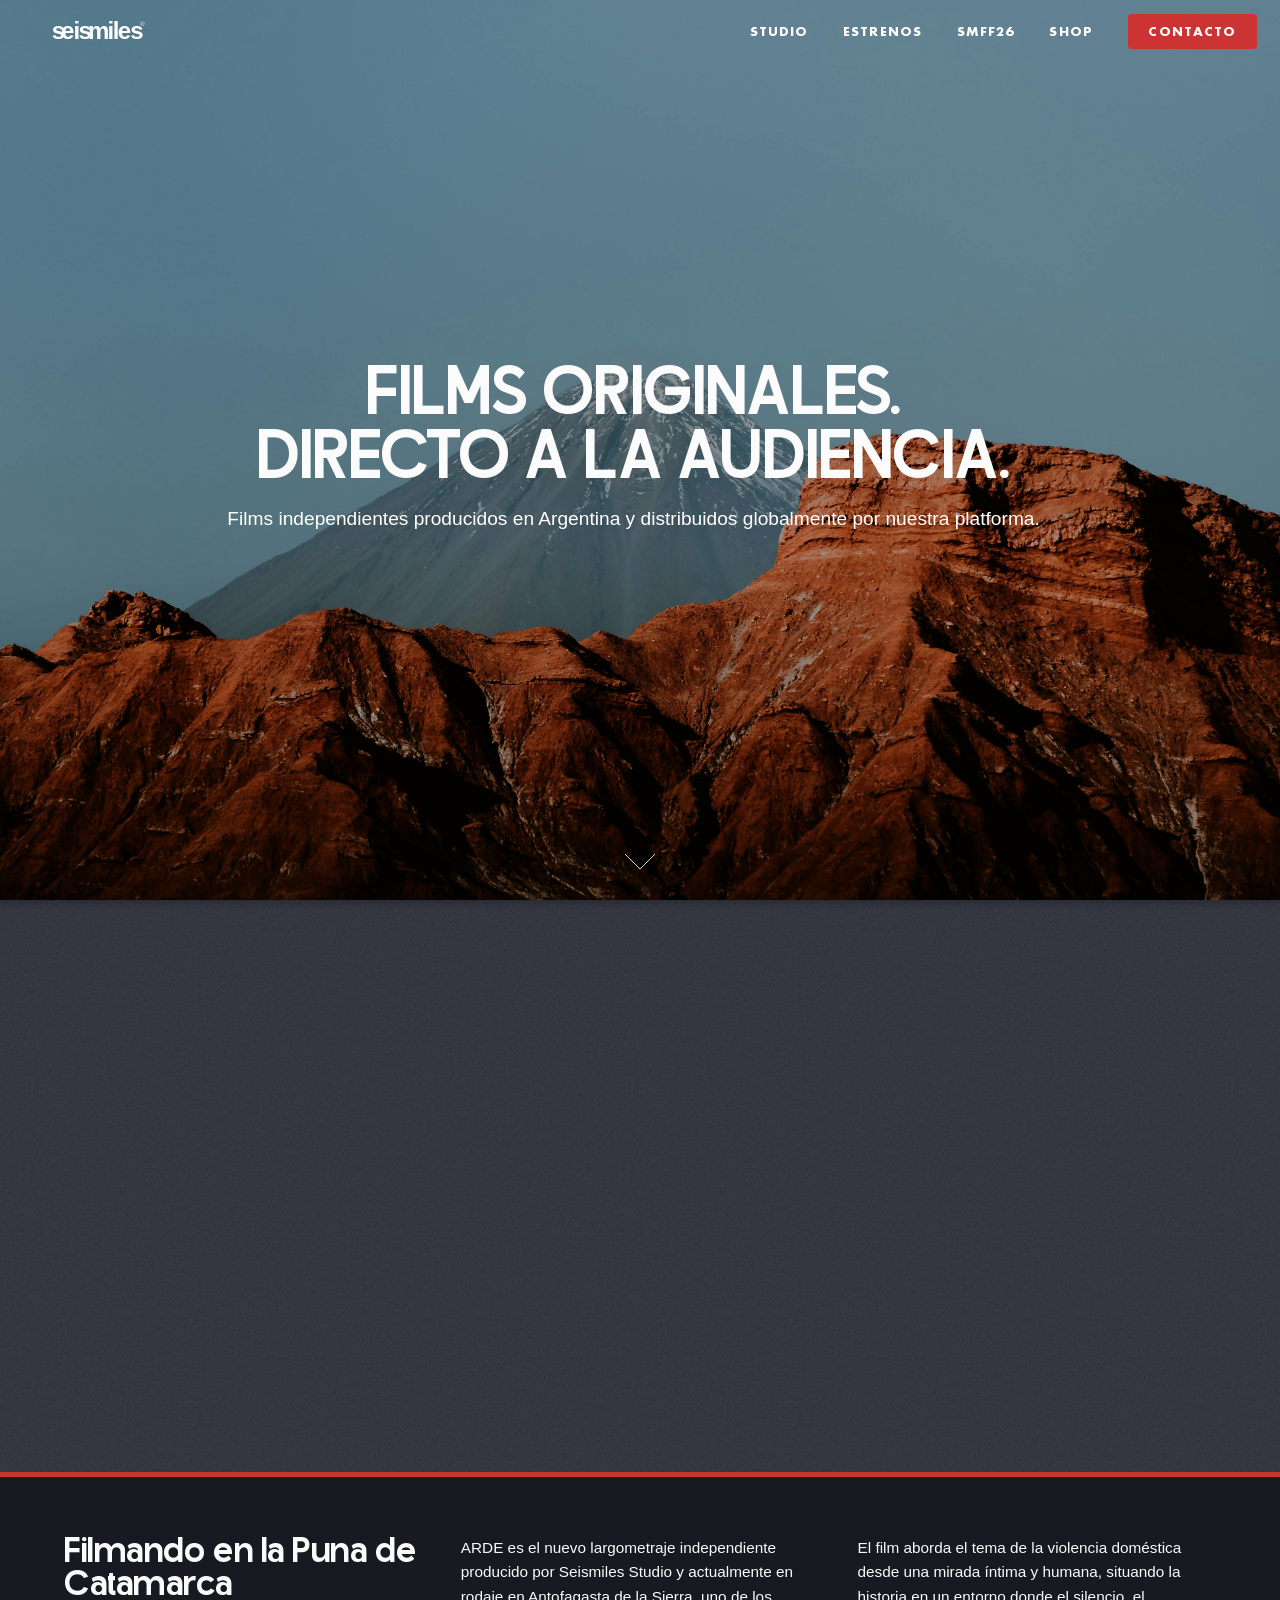
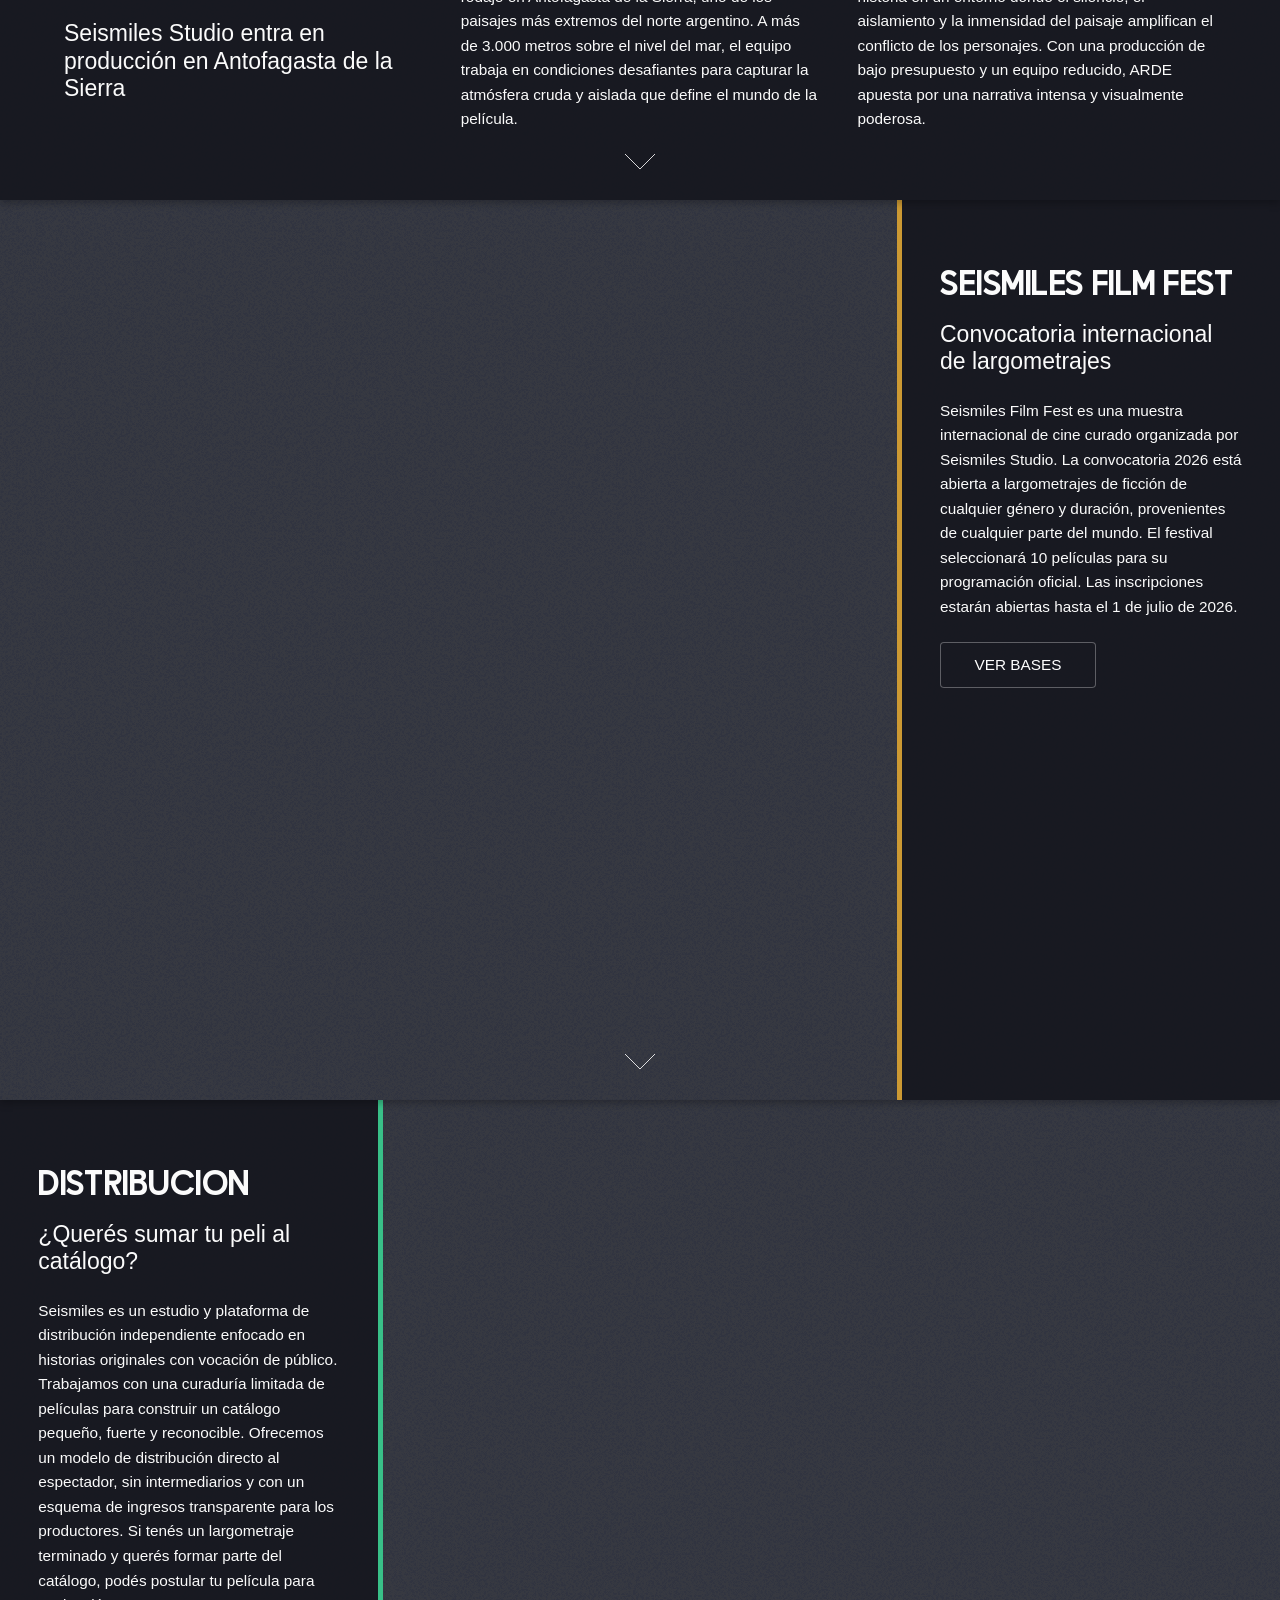
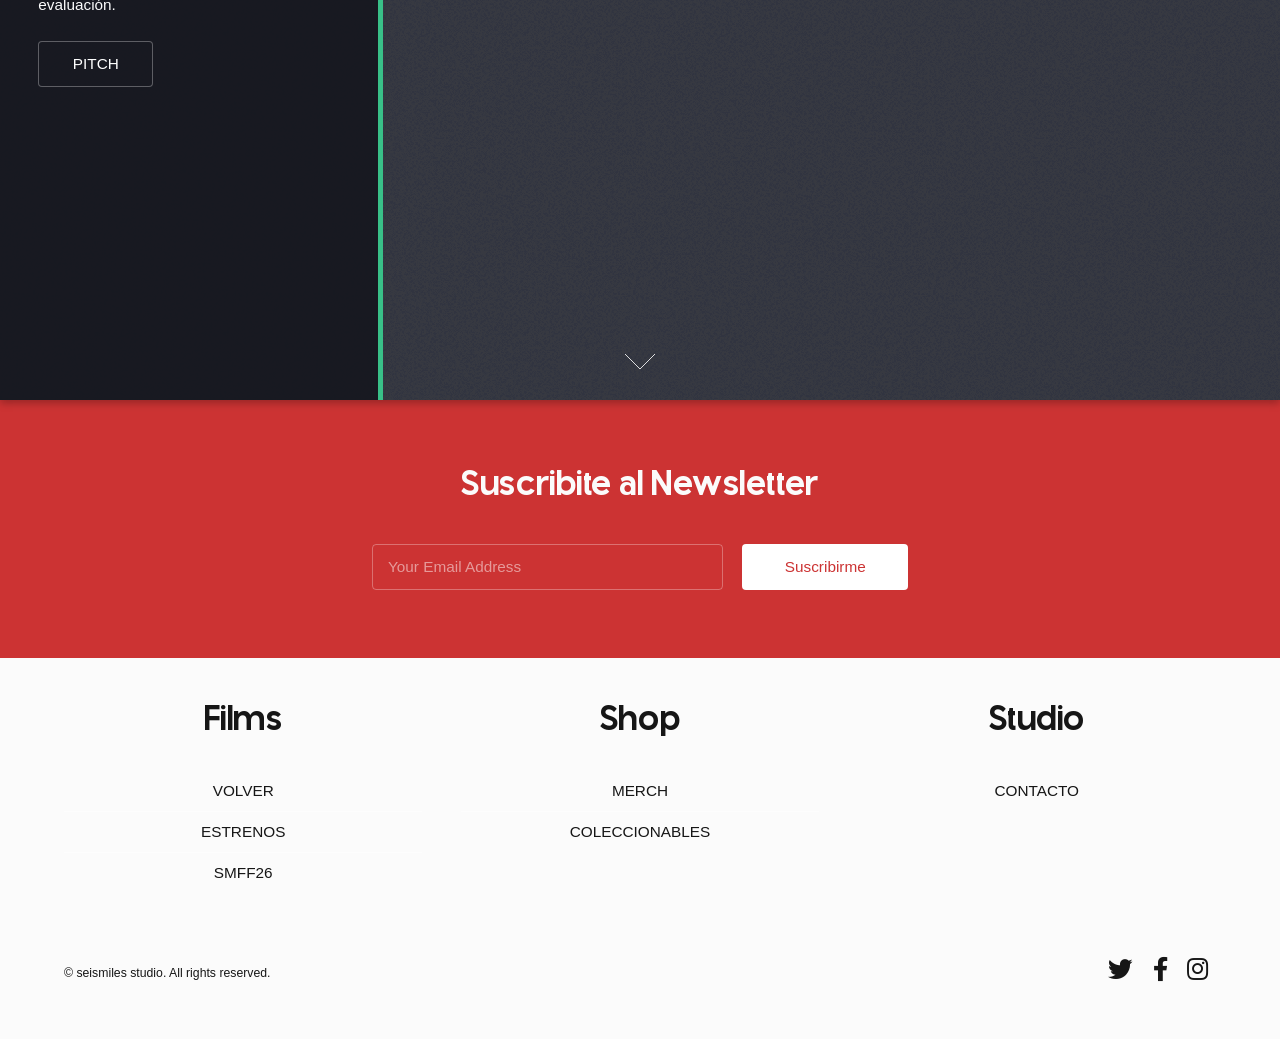
==== commit 66f44af1: "cambios en diseño" ====
--- a/index.html
+++ b/index.html
@@ -36,9 +36,9 @@
 				<section id="banner">
 					<div class="content">
 						<header>
-							<h2>ORIGINAL FILMS.</h2>
-							<h2>DIRECT TO THE AUDIENCE.</h2>
-							<p>Independent films produced in Argentina and distributed globally through our own platform.</p>
+							<h2>FILMS ORIGINALES.</h2>
+							<h2>DIRECTO A LA AUDIENCIA.</h2>
+							<p>Films independientes producidos en Argentina y distribuidos globalmente por nuestra platforma.</p>
 						</header>
 						</div>
 					<a href="#one" class="goto-next scrolly">Next</a>
@@ -52,8 +52,8 @@
 							<div class="row">
 								<div class="col-4 col-12-medium">
 									<header>
-										<h2>Filmado en la Puna Catamarqueña</h2>
-										<p>ARDE entra en producción en Antofagasta de la Sierra</p>
+										<h2>Filmando en la Puna de Catamarca</h2>
+										<h3>Seismiles Studio entra en producción en Antofagasta de la Sierra</h3>
 									</header>
 								</div>
 								<div class="col-4 col-12-medium">
@@ -80,8 +80,8 @@
 					<span class="image fit main"><img src="images/pic03.jpg" alt="" /></span>
 					<div class="content">
 						<header>
-							<h2>SMFF26</h2>
-							<p>Convocatoria internacional de largometrajes</p>
+							<h2>SEISMILES FILM FEST</h2>
+							<h3>Convocatoria internacional de largometrajes</h3>
 						</header>
 						<p>Seismiles Film Fest es una muestra internacional de cine curado organizada por Seismiles Studio. 
 							La convocatoria 2026 está abierta a largometrajes de ficción de cualquier género y duración, 
@@ -100,7 +100,7 @@
 					<div class="content">
 						<header>
 							<h2>DISTRIBUCION</h2>
-							<p>¿Querés sumar tu peli al catálogo?</p>
+							<h3>¿Querés sumar tu peli al catálogo?</h3>
 						</header>
 						<p>Seismiles es un estudio y plataforma de distribución independiente enfocado en historias originales 
 							con vocación de público. Trabajamos con una curaduría limitada de películas para construir un catálogo 
@@ -108,7 +108,7 @@
 							y con un esquema de ingresos transparente para los productores. Si tenés un largometraje terminado y 
 							querés formar parte del catálogo, podés postular tu película para evaluación.</p>
 						<ul class="actions">
-							<li><a href="contact.html" class="button">REGISTRAR MI PELICULA</a></li>
+							<li><a href="contact.html" class="button">PITCH</a></li>
 						</ul>
 					</div>
 					<a href="#four" class="goto-next scrolly">Next</a>
@@ -130,41 +130,41 @@
 				</section>
 
 			<!-- Footer -->
-				<footer id="footer" style="padding: 3em 0; color: #ffffff;">
+				<footer id="footer" style="padding: 3em 0; color: #161616;">
 					<div class="container">
 						<div class="row">
 							<div class="col-4 col-12-medium">
-								<h4 style="color: #ffffff;">Films</h4>
+								<h2 style="color: #161616;">Films</h2>
 								<ul class="alt">
-									<li><a href="index.html" style="color: #ffffff;">All</a></li>
-									<li><a href="all-films.html" style="color: #ffffff;">Estrenos</a></li>
-									<li><a href="ver-programación.html" style="color: #ffffff;">SMFF26</a></li>
+									<li><a href="index.html" style="color: #161616;">VOLVER</a></li>
+									<li><a href="all-films.html" style="color: #161616;">ESTRENOS</a></li>
+									<li><a href="ver-programación.html" style="color: #161616;">SMFF26</a></li>
 								</ul>
 							</div>
 							<div class="col-4 col-12-medium">
-								<h4 style="color: #ffffff;">Shop</h4>
+								<h2 style="color: #161616">Shop</h2>
 								<ul class="alt">
-									<li><a href="shop.html" style="color: #ffffff;">All</a></li>
-									<li><a href="shop.html" style="color: #ffffff;">Coleccionables</a></li>
+									<li><a href="shop.html" style="color: #161616;">MERCH</a></li>
+									<li><a href="shop.html" style="color: #161616;">COLECCIONABLES</a></li>
 								</ul>
 							</div>
 							<div class="col-4 col-12-medium">
-								<h4 style="color: #ffffff;">Studio</h4>
+								<h2 style="color: #161616;">Studio</h2>
 								<ul class="alt">
-									<li><a href="contact.html" style="color: #ffffff;">Contacto</a></li>
+									<li><a href="contact.html" style="color: #161616;">CONTACTO</a></li>
 								</ul>
 							</div>
 						</div>
 						</div>
 
 					<div class="container" style="display: flex; justify-content: space-between; align-items: center; flex-wrap: wrap; margin-top: 2em;">
-						<ul class="copyright" style="margin: 0; color: #ffffff;">
+						<ul class="copyright" style="margin: 0; color: #161616;">
 							<li>&copy; seismiles studio. All rights reserved.</li>
 						</ul>
 						<ul class="icons" style="margin: 0;">
-							<li><a href="#" class="icon brands alt fa-twitter" style="color: #ffffff;"><span class="label">Twitter</span></a></li>
-							<li><a href="#" class="icon brands alt fa-facebook-f" style="color: #ffffff;"><span class="label">Facebook</span></a></li>
-							<li><a href="#" class="icon brands alt fa-instagram" style="color: #ffffff;"><span class="label">Instagram</span></a></li>
+							<li><a href="#" class="icon brands alt fa-twitter" style="color: #161616;"><span class="label">Twitter</span></a></li>
+							<li><a href="#" class="icon brands alt fa-facebook-f" style="color: #161616;"><span class="label">Facebook</span></a></li>
+							<li><a href="#" class="icon brands alt fa-instagram" style="color: #161616;"><span class="label">Instagram</span></a></li>
 						</ul>
 					</div>
 				</footer>
--- a/assets/css/main.css
+++ b/assets/css/main.css
@@ -122,26 +122,43 @@
 /* Cuerpo de texto: */
 body, input, select, textarea {
     color: #FBFBFB;
-    font-family: 'FuturaCyrillic', sans-serif;
+    font-family: 'fa-regular', sans-serif;
     font-size: 15pt;
-    font-weight: 500;
+    font-weight: 400;
     line-height: 1.6em;
 }
 
 /* Títulos: FuturaCyrillic */
-h1, h2, h3, h4, h5, h6 {
-    font-family: 'FuturaCyrillic', sans-serif;
+h1 {
+	font-family: 'OVSoge', sans-serif;
+    color: #FBFBFB;
+    font-weight: 900;
+    line-height: 1.5em;
+    margin: 0 0 1.5em 0;
+}
+
+h2, h4, h5, h6 {
+    font-family: 'OVSoge', sans-serif;
     color: #FBFBFB;
     font-weight: 700;
     line-height: 1.2em;
-    margin: 0 0 1em 0;
+    margin: 0 0 1.5em 0;
 }
 
+h3 {
+    font-family: 'fa-regular', sans-serif;
+	font-size: 1.5em;      /* Un poco más pequeño que el estándar que tenías */
+    font-weight: 500;       /* Menos pesado que el 700 que tienen los títulos */
+    line-height: 1.2em;     /* Más espacio para facilitar la lectura */
+    margin: -1em 0 1em 0;   /* El margen negativo superior acerca el subtítulo al título */
+    color: #FBFBFB;       /* Un color un poco más suave para diferenciarlo del Título (h2) */
+}
+
 h1 a, h2 a, h3 a, h4 a, h5 a, h6 a { color: inherit; border: 0; }
 
-h1 { font-size: 1.5em; }
-h2 { font-size: 2em; letter-spacing: 0.02em; }
-h3 { font-size: 1.35em; }
+h1 { font-size: 2em; }
+h2 { font-size: 1.8em; letter-spacing: 0.02em; }
+h3 { font-size: 1.5em; }
 h4 { font-size: 1em; }
 h5 { font-size: 0.9em; }
 h6 { font-size: 0.7em; }
@@ -158,7 +175,7 @@
 /* Otros elementos */
 strong, b { color: #ffffff; font-weight: 700; }
 em, i { font-style: italic; }
-p { margin: 0 0 2em 0; }
+p {	margin: 0 0 1.5em 0; }
 sub { font-size: 0.8em; position: relative; top: 0.5em; }
 sup { font-size: 0.8em; position: relative; top: -0.5em; }
 
@@ -235,7 +252,7 @@
 
 	@-moz-keyframes spinner-hide {
 		0% {
-			color: rgba(255, 255, 255, 0.15);
+			color:#161616;
 			z-index: 100001;
 			-moz-transform: scale(1) rotate(0deg);
 			-webkit-transform: scale(1) rotate(0deg);
@@ -244,7 +261,7 @@
 		}
 
 		99% {
-			color: #1c1d26;
+			color: #161616;
 			z-index: 100001;
 			-moz-transform: scale(0.5) rotate(360deg);
 			-webkit-transform: scale(0.5) rotate(360deg);
@@ -253,7 +270,7 @@
 		}
 
 		100% {
-			color: #1c1d26;
+			color: #161616;
 			z-index: -1;
 			-moz-transform: scale(0.5) rotate(360deg);
 			-webkit-transform: scale(0.5) rotate(360deg);
@@ -264,7 +281,7 @@
 
 	@-webkit-keyframes spinner-hide {
 		0% {
-			color: rgba(255, 255, 255, 0.15);
+			color: #161616;
 			z-index: 100001;
 			-moz-transform: scale(1) rotate(0deg);
 			-webkit-transform: scale(1) rotate(0deg);
@@ -273,7 +290,7 @@
 		}
 
 		99% {
-			color: #1c1d26;
+			color: #161616;
 			z-index: 100001;
 			-moz-transform: scale(0.5) rotate(360deg);
 			-webkit-transform: scale(0.5) rotate(360deg);
@@ -282,7 +299,7 @@
 		}
 
 		100% {
-			color: #1c1d26;
+			color: #161616;
 			z-index: -1;
 			-moz-transform: scale(0.5) rotate(360deg);
 			-webkit-transform: scale(0.5) rotate(360deg);
@@ -293,7 +310,7 @@
 
 	@-ms-keyframes spinner-hide {
 		0% {
-			color: rgba(255, 255, 255, 0.15);
+			color: #161616;
 			z-index: 100001;
 			-moz-transform: scale(1) rotate(0deg);
 			-webkit-transform: scale(1) rotate(0deg);
@@ -302,7 +319,7 @@
 		}
 
 		99% {
-			color: #1c1d26;
+			color: #161616;
 			z-index: 100001;
 			-moz-transform: scale(0.5) rotate(360deg);
 			-webkit-transform: scale(0.5) rotate(360deg);
@@ -311,7 +328,7 @@
 		}
 
 		100% {
-			color: #1c1d26;
+			color: #161616;
 			z-index: -1;
 			-moz-transform: scale(0.5) rotate(360deg);
 			-webkit-transform: scale(0.5) rotate(360deg);
@@ -322,7 +339,7 @@
 
 	@keyframes spinner-hide {
 		0% {
-			color: rgba(255, 255, 255, 0.15);
+			color: #161616;
 			z-index: 100001;
 			-moz-transform: scale(1) rotate(0deg);
 			-webkit-transform: scale(1) rotate(0deg);
@@ -331,7 +348,7 @@
 		}
 
 		99% {
-			color: #1c1d26;
+			color: #161616;
 			z-index: 100001;
 			-moz-transform: scale(0.5) rotate(360deg);
 			-webkit-transform: scale(0.5) rotate(360deg);
@@ -340,7 +357,7 @@
 		}
 
 		100% {
-			color: #1c1d26;
+			color: #161616;
 			z-index: -1;
 			-moz-transform: scale(0.5) rotate(360deg);
 			-webkit-transform: scale(0.5) rotate(360deg);
@@ -3432,9 +3449,13 @@
 /* Banner */
 
     #banner {
-        background-attachment: fixed;
-        background-color: #272833;
-        background-image: url("../../images/banner.jpg"); /* Asegúrate de que esta ruta apunte a tu foto */
+        display: flex;
+    	flex-direction: column;
+    	justify-content: center;
+    	align-items: center;
+		background-attachment: fixed;
+        background-color: #161616;
+        background-image: url("../../images/banner.jpg");
         background-position: center center;
         background-size: cover;
         box-shadow: 0 0.25em 0.5em 0 rgba(0, 0, 0, 0.25);
@@ -3444,19 +3465,13 @@
         z-index: 21;
     }
 
-        #banner:before {
-            content: '';
-            display: inline-block;
-            height: 100vh;
-            vertical-align: middle;
-            width: 1%;
-        }
-
         #banner .content {
-            display: inline-block;
-            margin-right: 1%;
+            display: flex;
+			flex-direction: column;
+			align-items: center;
+			margin-right: 1%;
             max-width: 95%;
-            padding: 6em;
+            padding: 0;
             position: relative;
             text-align: center; 
             vertical-align: middle;
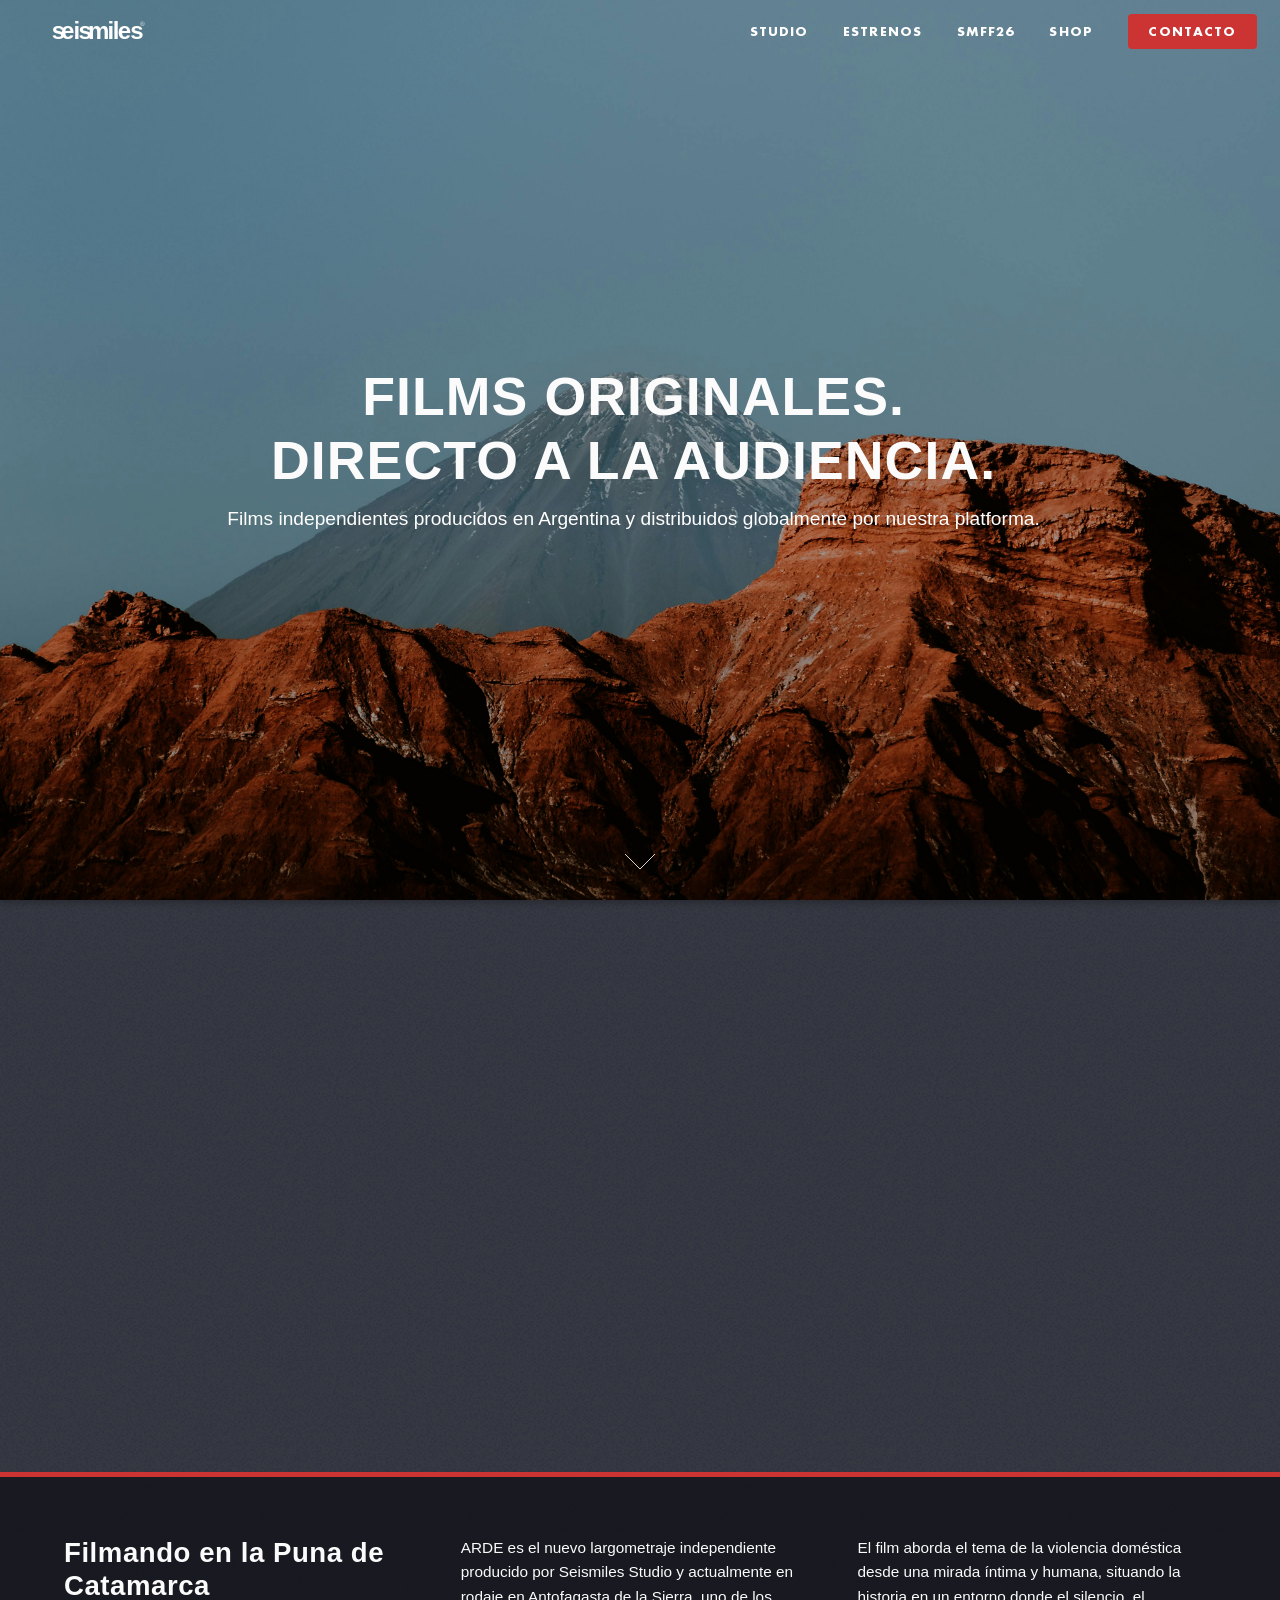
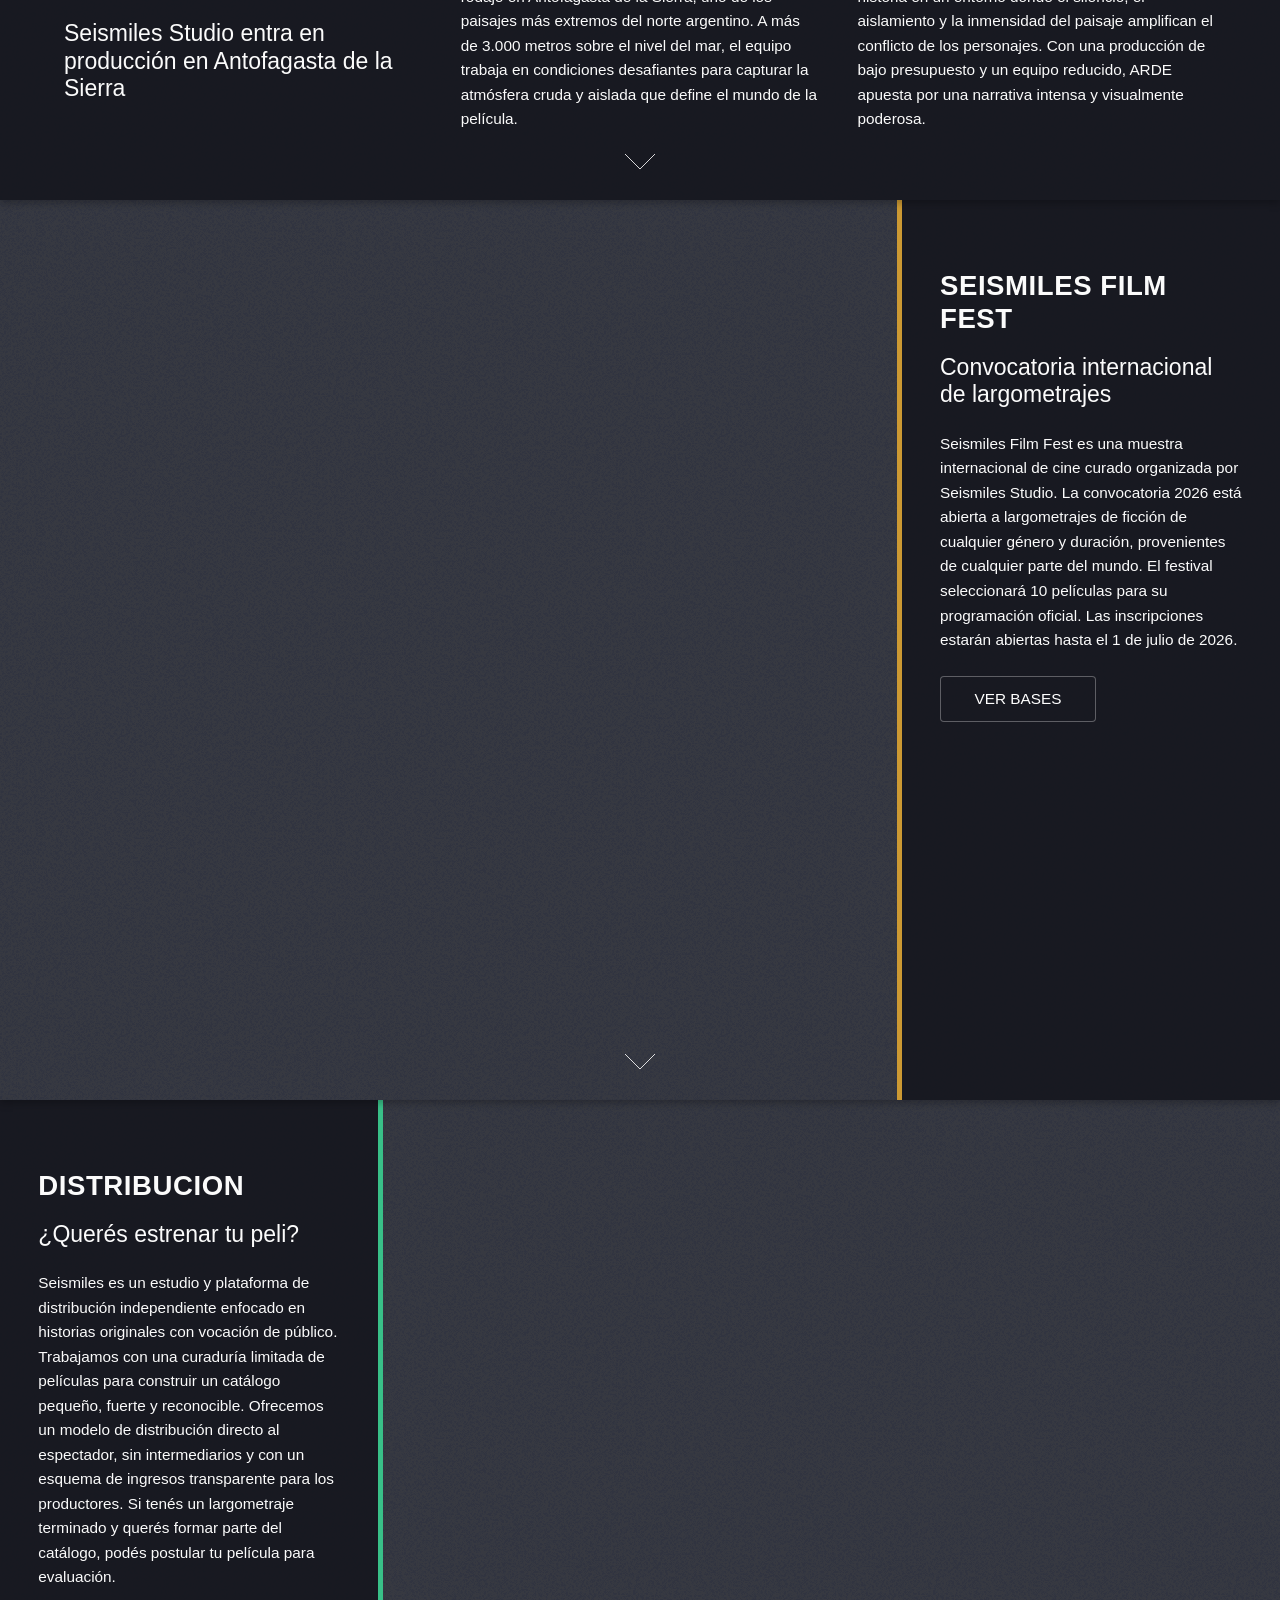
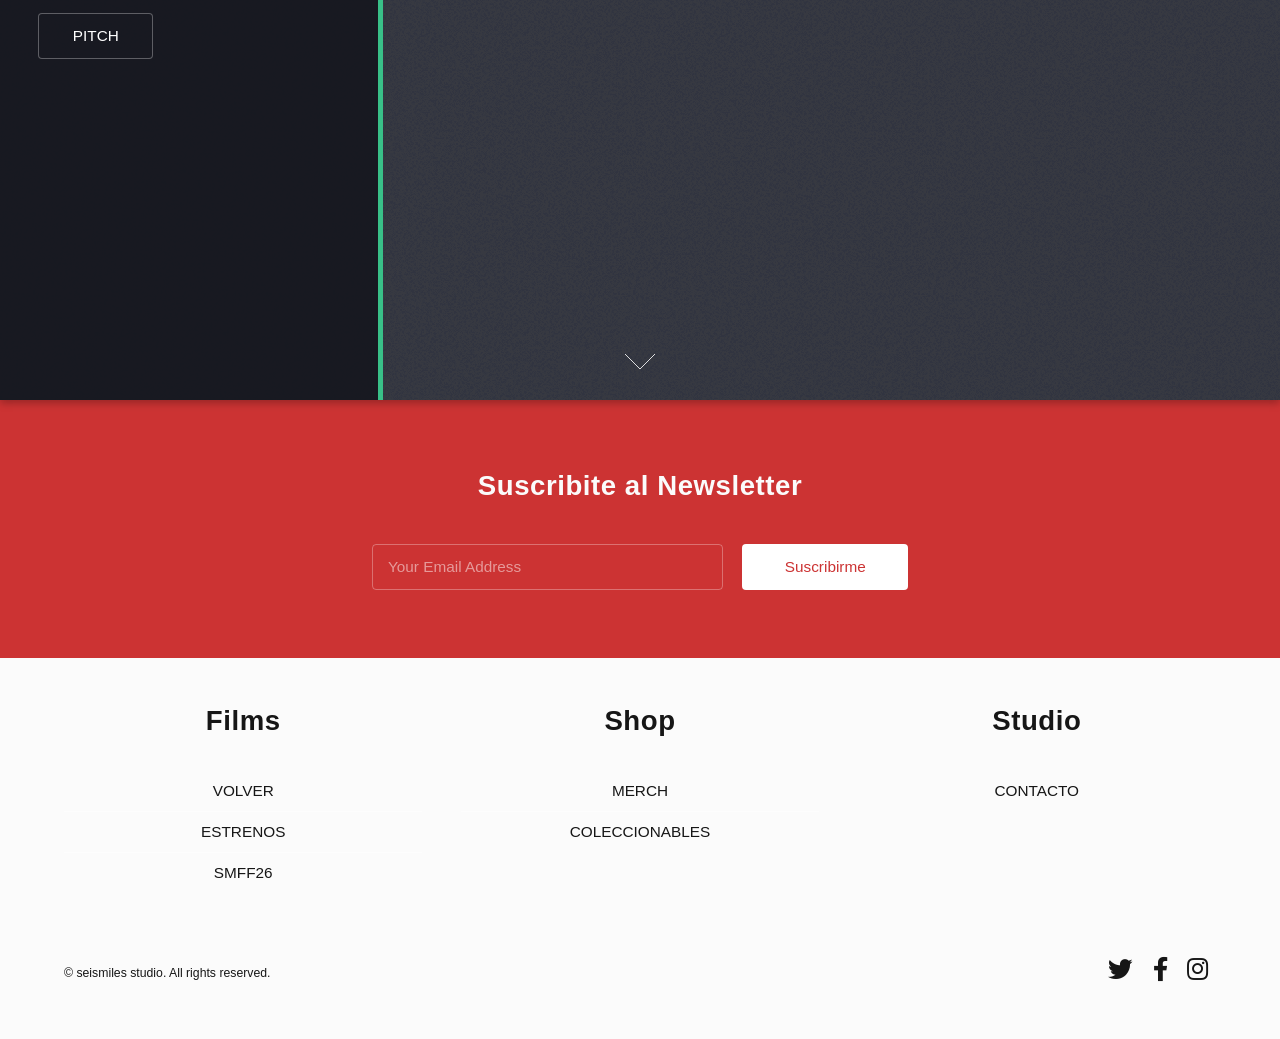
==== commit d6ca1f45: "idem" ====
--- a/index.html
+++ b/index.html
@@ -100,7 +100,7 @@
 					<div class="content">
 						<header>
 							<h2>DISTRIBUCION</h2>
-							<h3>¿Querés sumar tu peli al catálogo?</h3>
+							<h3>¿Querés estrenar tu peli?</h3>
 						</header>
 						<p>Seismiles es un estudio y plataforma de distribución independiente enfocado en historias originales 
 							con vocación de público. Trabajamos con una curaduría limitada de películas para construir un catálogo 
--- a/assets/css/main.css
+++ b/assets/css/main.css
@@ -130,7 +130,7 @@
 
 /* Títulos: FuturaCyrillic */
 h1 {
-	font-family: 'OVSoge', sans-serif;
+	font-family: 'fa-solid', sans-serif;
     color: #FBFBFB;
     font-weight: 900;
     line-height: 1.5em;
@@ -138,7 +138,7 @@
 }
 
 h2, h4, h5, h6 {
-    font-family: 'OVSoge', sans-serif;
+    font-family: 'fa-solid', sans-serif;
     color: #FBFBFB;
     font-weight: 700;
     line-height: 1.2em;
@@ -146,9 +146,9 @@
 }
 
 h3 {
-    font-family: 'fa-regular', sans-serif;
+    font-family: 'fa-brands', sans-serif;
 	font-size: 1.5em;      /* Un poco más pequeño que el estándar que tenías */
-    font-weight: 500;       /* Menos pesado que el 700 que tienen los títulos */
+    font-weight: 400;       /* Menos pesado que el 700 que tienen los títulos */
     line-height: 1.2em;     /* Más espacio para facilitar la lectura */
     margin: -1em 0 1em 0;   /* El margen negativo superior acerca el subtítulo al título */
     color: #FBFBFB;       /* Un color un poco más suave para diferenciarlo del Título (h2) */
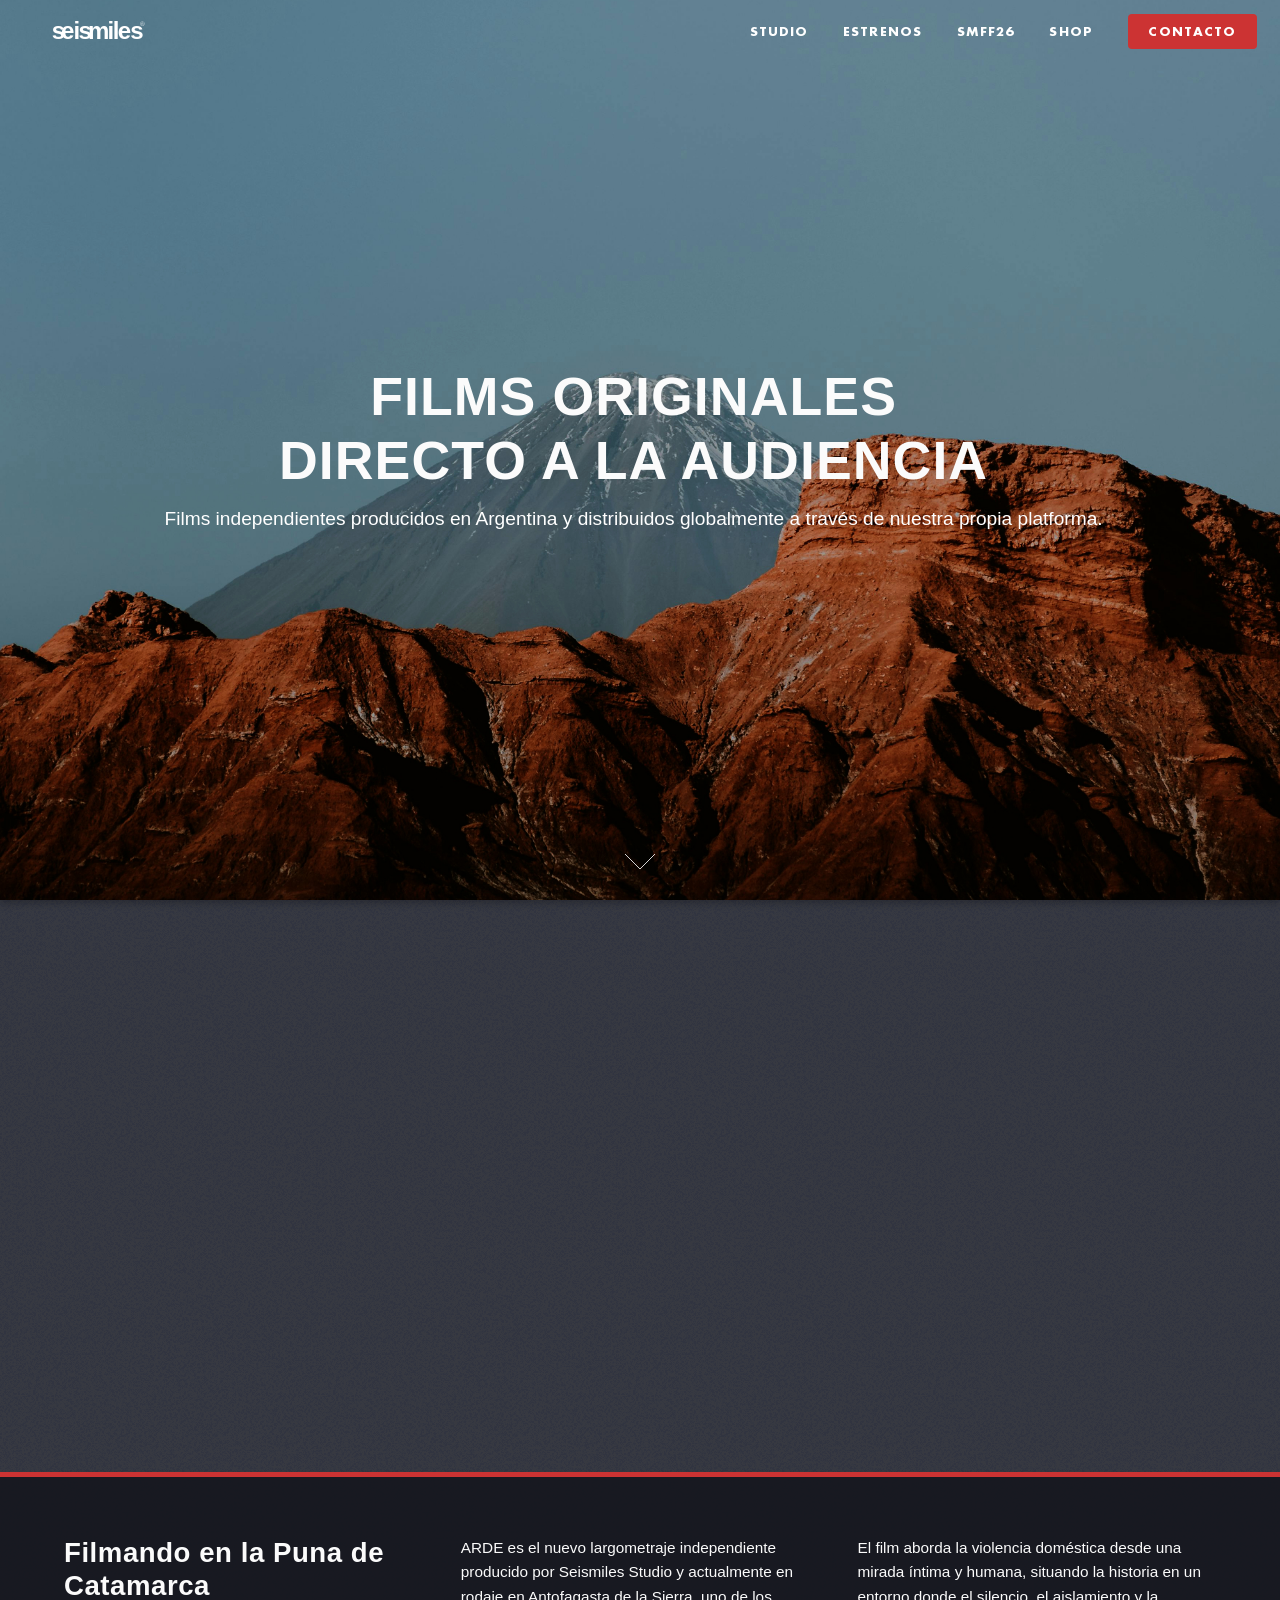
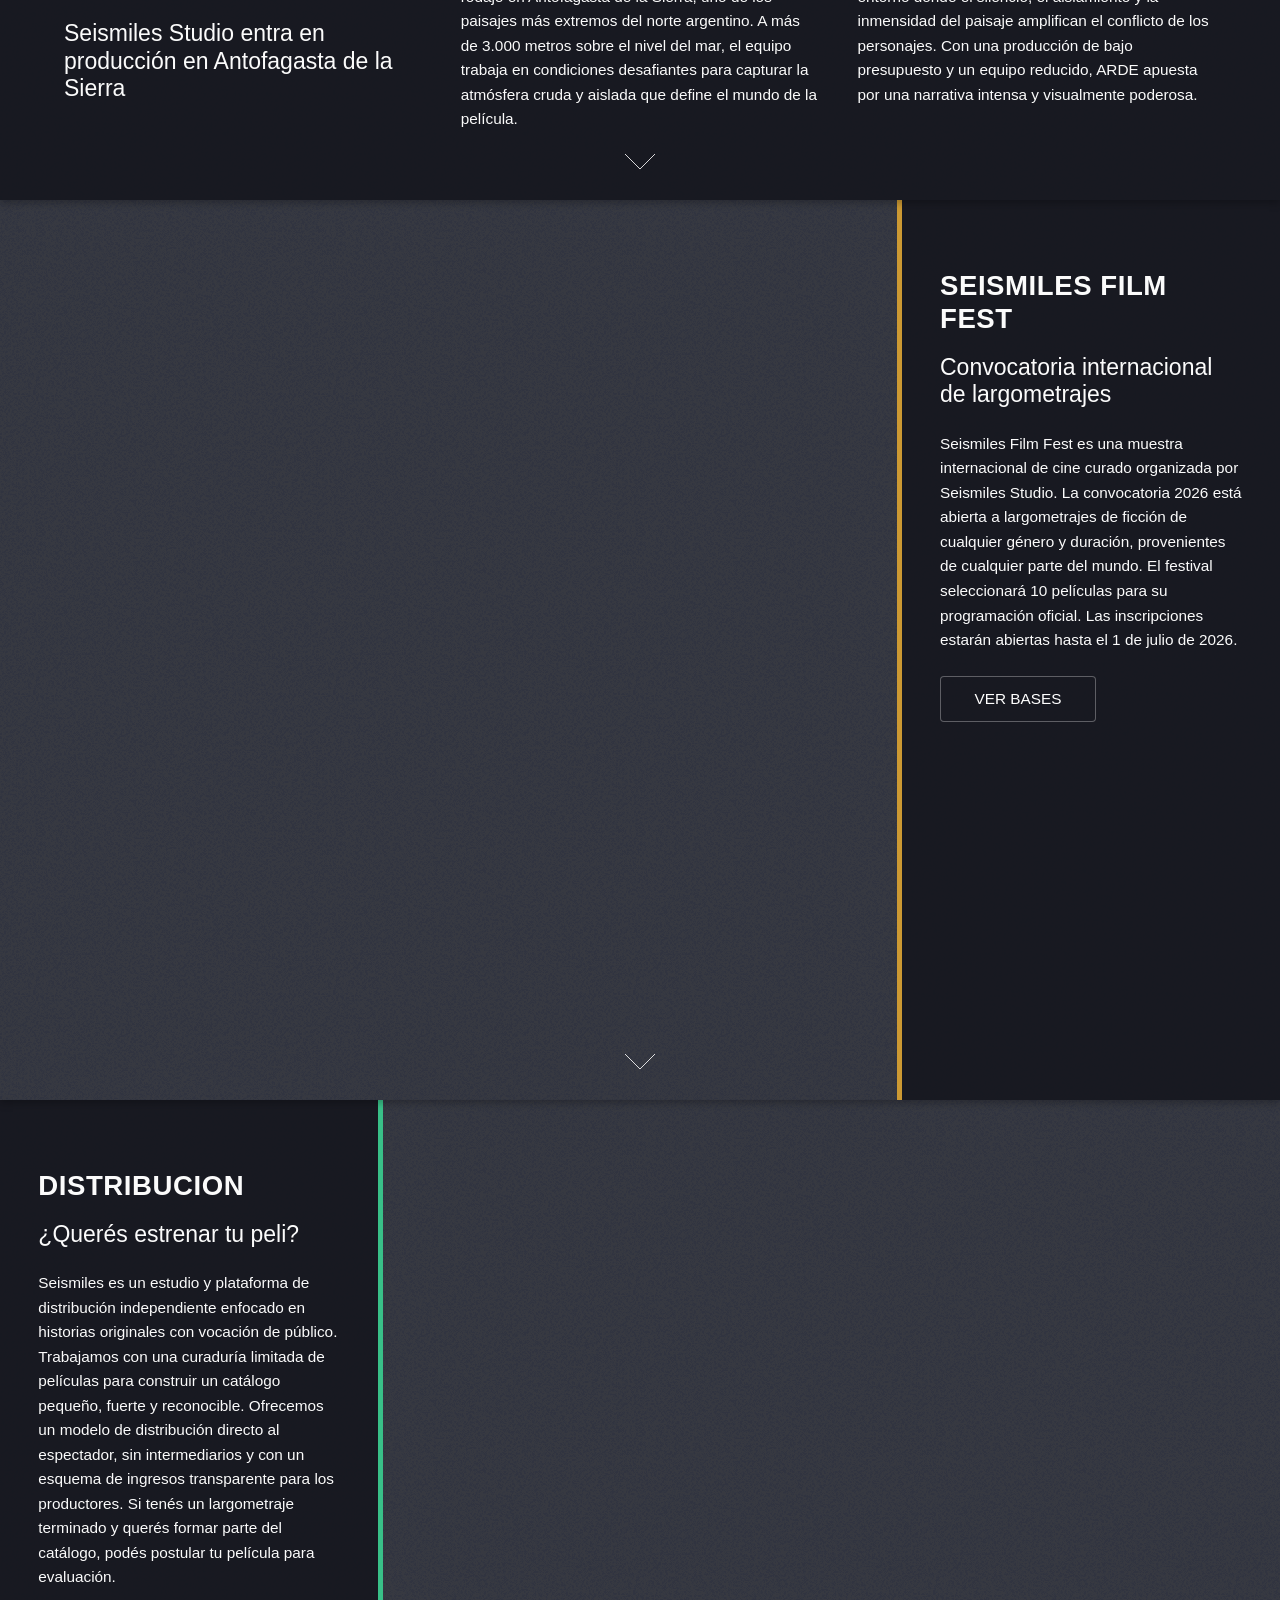
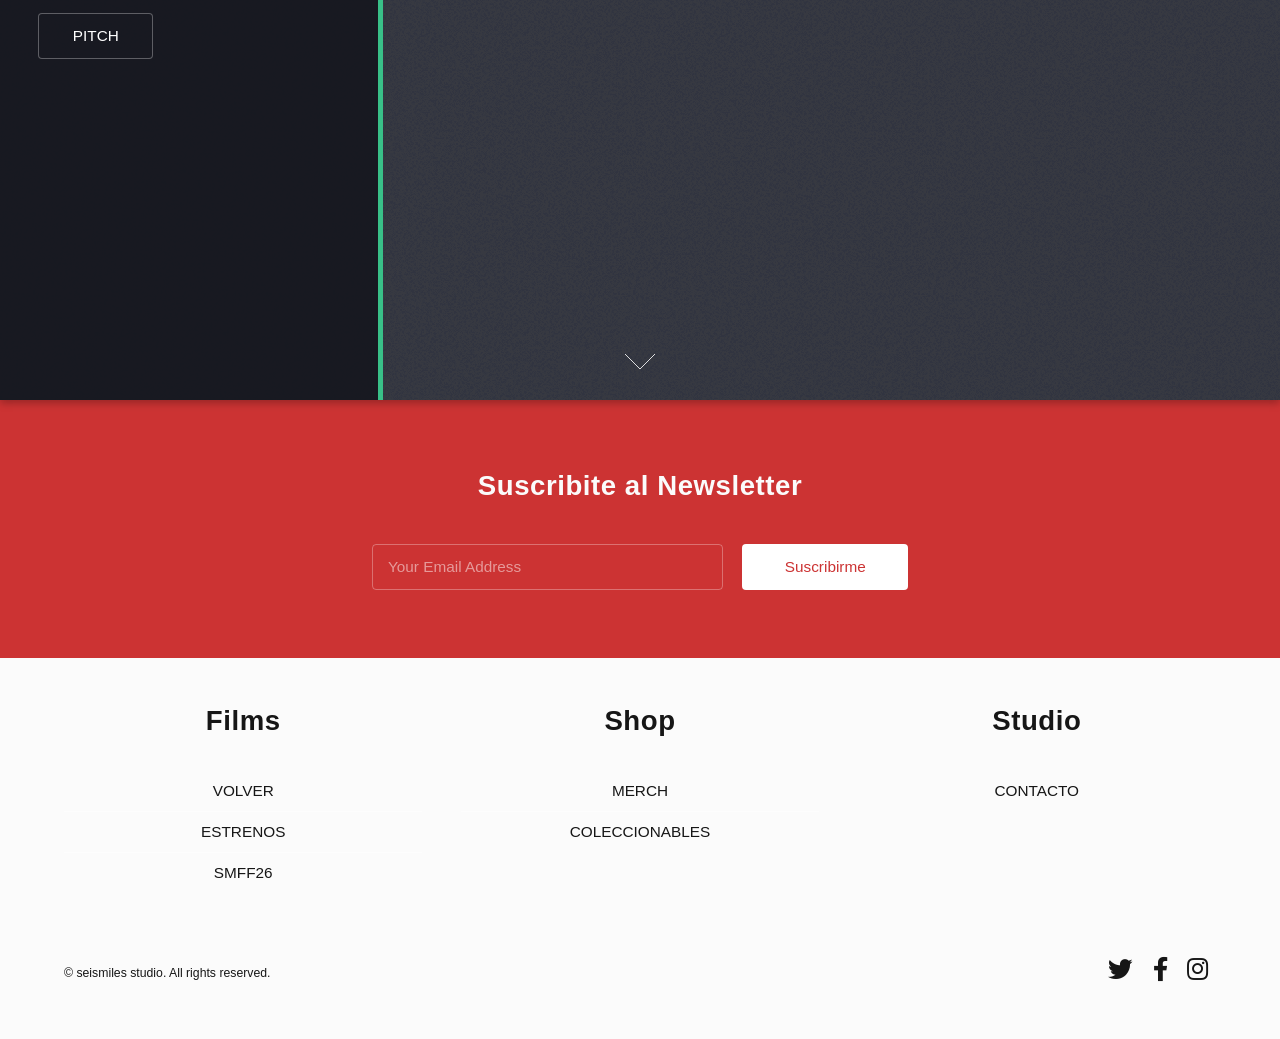
==== commit a5f872ec: "Redes Sociales" ====
--- a/index.html
+++ b/index.html
@@ -36,9 +36,9 @@
 				<section id="banner">
 					<div class="content">
 						<header>
-							<h2>FILMS ORIGINALES.</h2>
-							<h2>DIRECTO A LA AUDIENCIA.</h2>
-							<p>Films independientes producidos en Argentina y distribuidos globalmente por nuestra platforma.</p>
+							<h2>FILMS ORIGINALES</h2>
+							<h2>DIRECTO A LA AUDIENCIA</h2>
+							<p>Films independientes producidos en Argentina y distribuidos globalmente a través de nuestra propia platforma.</p>
 						</header>
 						</div>
 					<a href="#one" class="goto-next scrolly">Next</a>
@@ -64,7 +64,7 @@
 										aislada que define el mundo de la película.</p>
 								</div>
 								<div class="col-4 col-12-medium">
-									<p>El film aborda el tema de la violencia doméstica desde una mirada íntima y humana, 
+									<p>El film aborda la violencia doméstica desde una mirada íntima y humana, 
 										situando la historia en un entorno donde el silencio, el aislamiento y la inmensidad 
 										del paisaje amplifican el conflicto de los personajes. Con una producción de bajo 
 										presupuesto y un equipo reducido, ARDE apuesta por una narrativa intensa y visualmente poderosa.</p>
@@ -162,9 +162,21 @@
 							<li>&copy; seismiles studio. All rights reserved.</li>
 						</ul>
 						<ul class="icons" style="margin: 0;">
-							<li><a href="#" class="icon brands alt fa-twitter" style="color: #161616;"><span class="label">Twitter</span></a></li>
-							<li><a href="#" class="icon brands alt fa-facebook-f" style="color: #161616;"><span class="label">Facebook</span></a></li>
-							<li><a href="#" class="icon brands alt fa-instagram" style="color: #161616;"><span class="label">Instagram</span></a></li>
+							<li>
+								<a href="https://twitter.com/tu_usuario" class="icon brands alt fa-twitter" style="color: #161616;" target="_blank" rel="noopener noreferrer">
+									<span class="label">Twitter</span>
+								</a>
+							</li>
+							<li>
+								<a href="https://facebook.com/tu_usuario" class="icon brands alt fa-facebook-f" style="color: #161616;" target="_blank" rel="noopener noreferrer">
+									<span class="label">Facebook</span>
+								</a>
+							</li>
+							<li>
+								<a href="https://www.instagram.com/seismiles.studio" class="icon brands alt fa-instagram" style="color: #161616;" target="_blank" rel="noopener noreferrer">
+									<span class="label">Instagram</span>
+								</a>
+							</li>
 						</ul>
 					</div>
 				</footer>
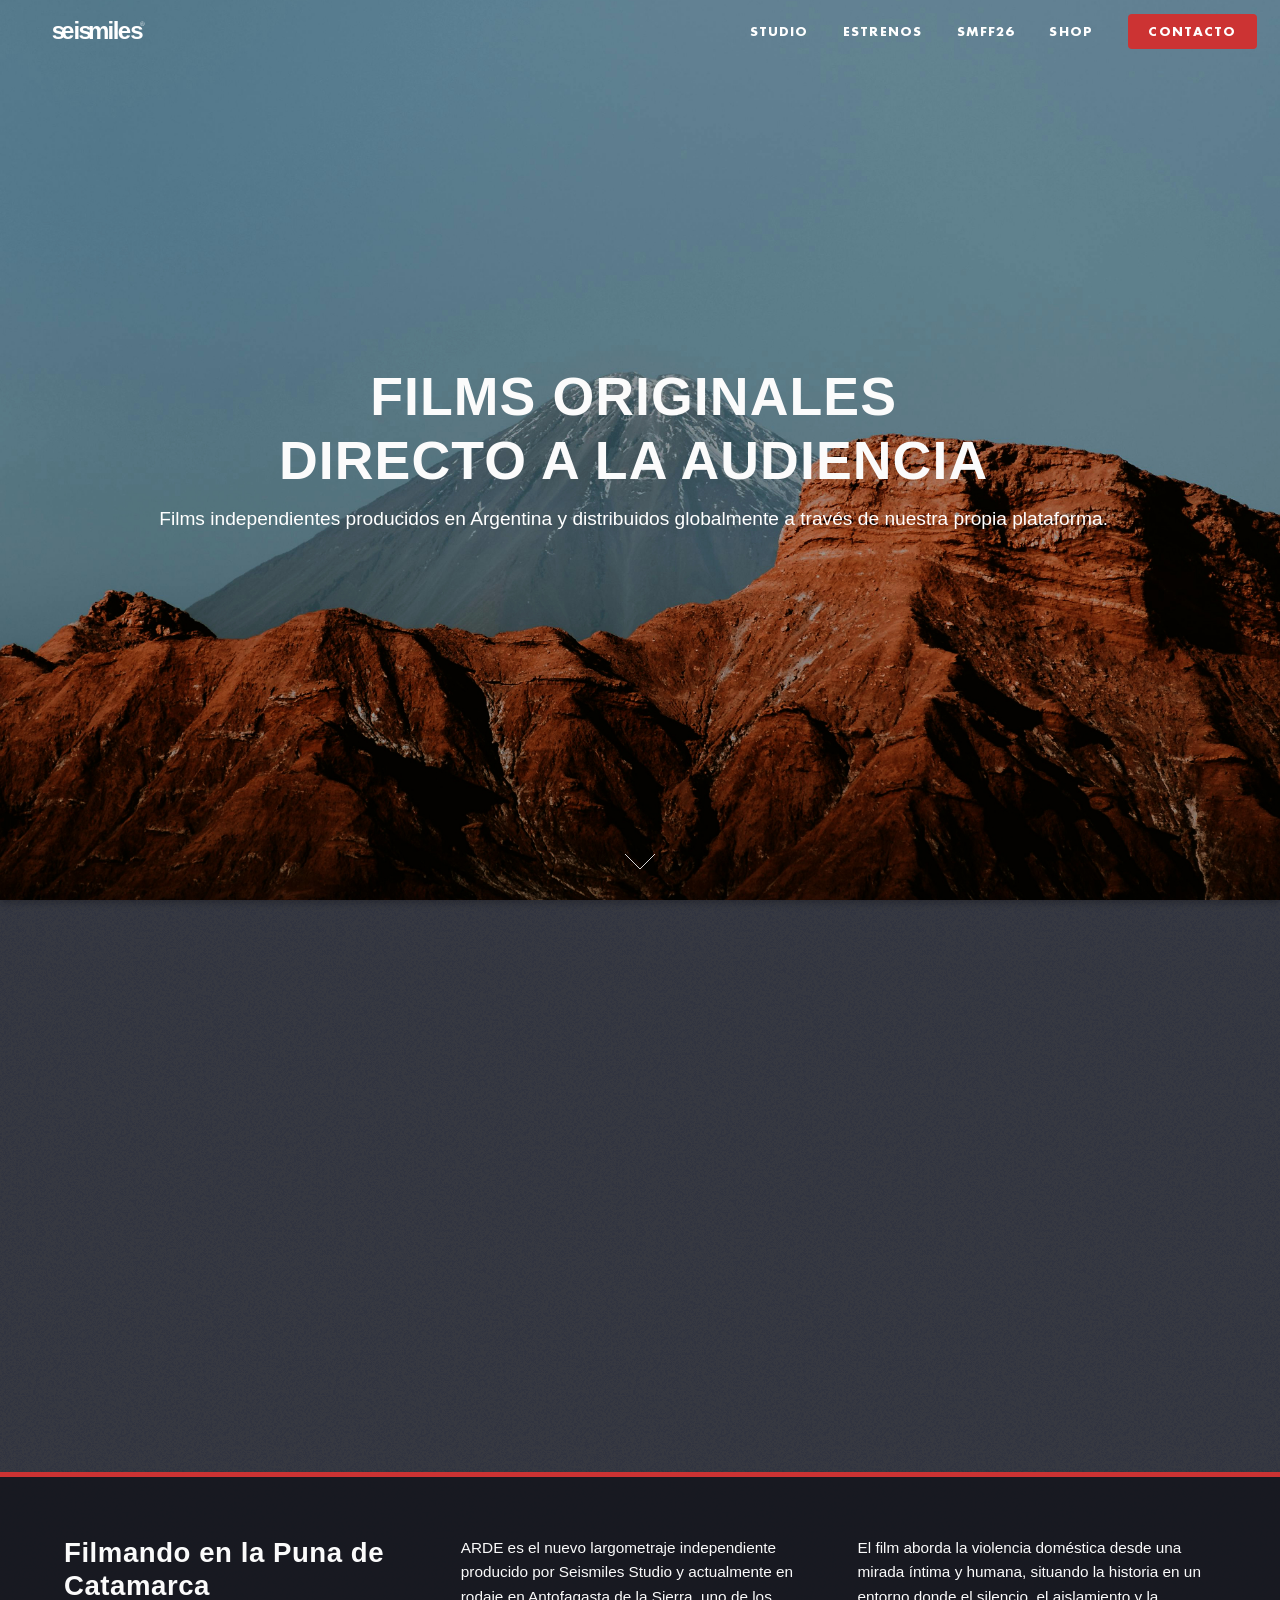
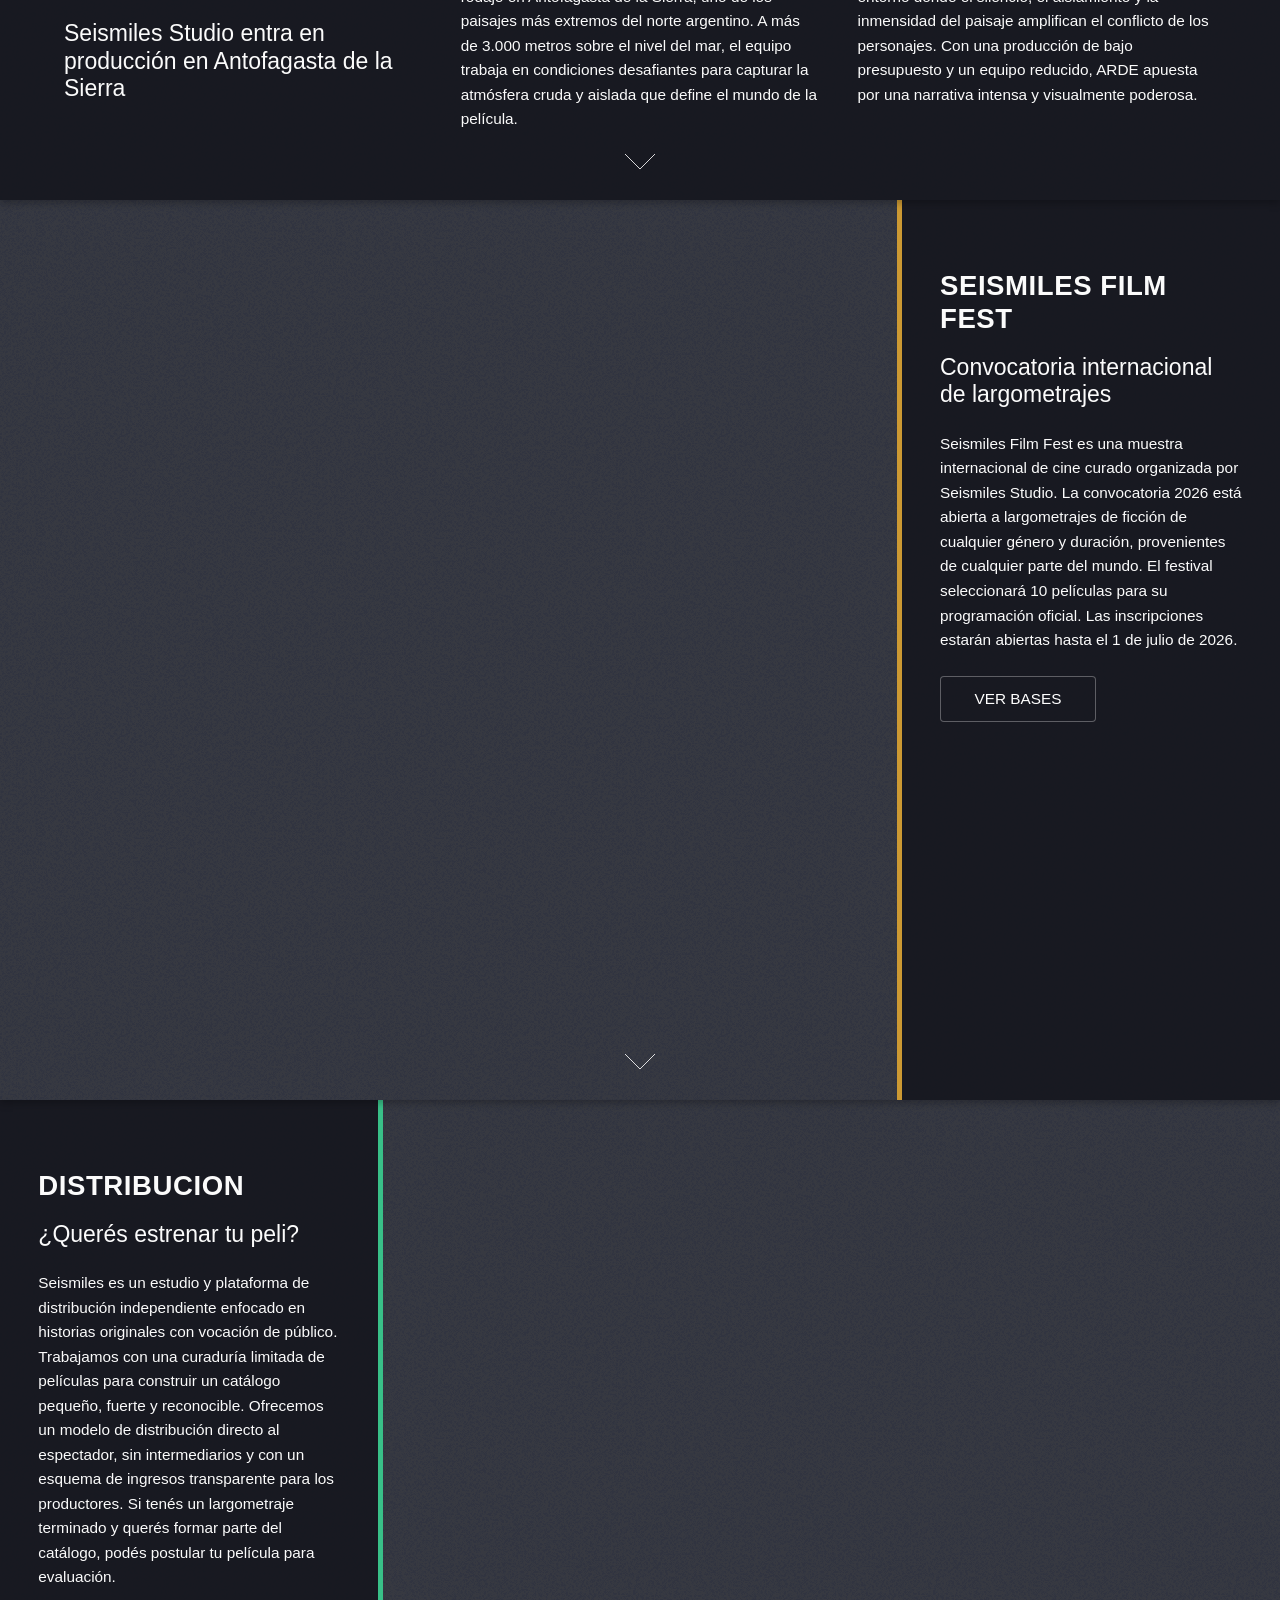
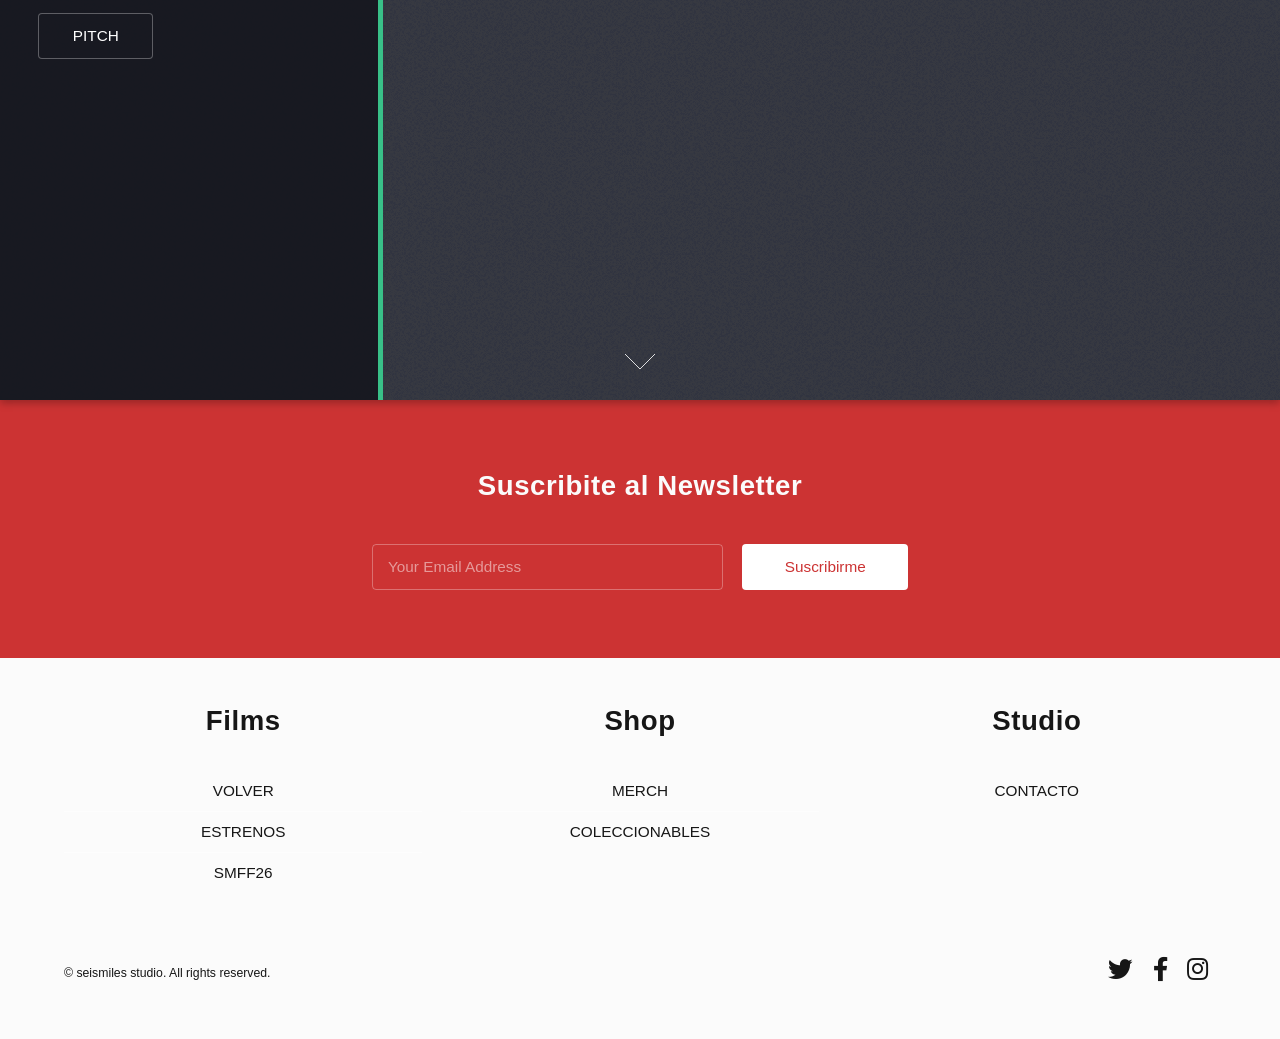
==== commit ec5d45cb: "idem" ====
--- a/index.html
+++ b/index.html
@@ -38,7 +38,7 @@
 						<header>
 							<h2>FILMS ORIGINALES</h2>
 							<h2>DIRECTO A LA AUDIENCIA</h2>
-							<p>Films independientes producidos en Argentina y distribuidos globalmente a través de nuestra propia platforma.</p>
+							<p>Films independientes producidos en Argentina y distribuidos globalmente a través de nuestra propia plataforma.</p>
 						</header>
 						</div>
 					<a href="#one" class="goto-next scrolly">Next</a>
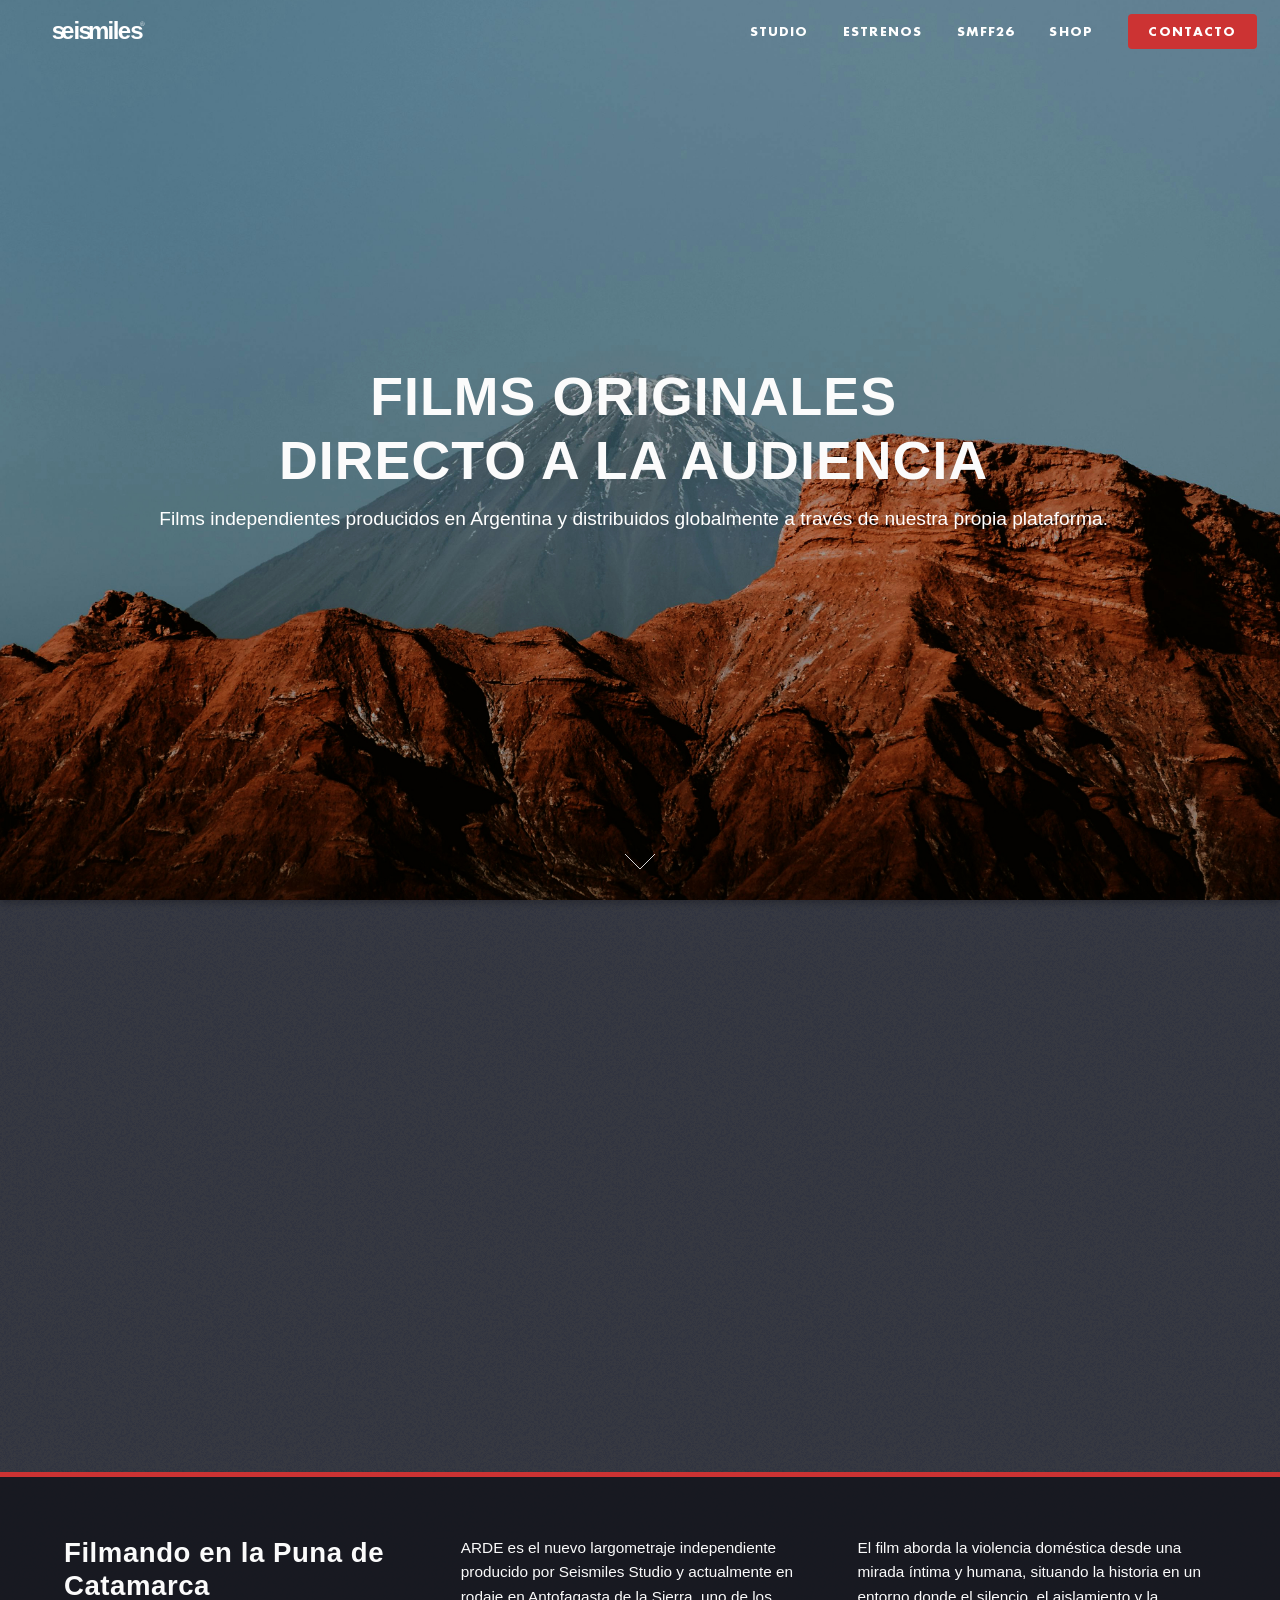
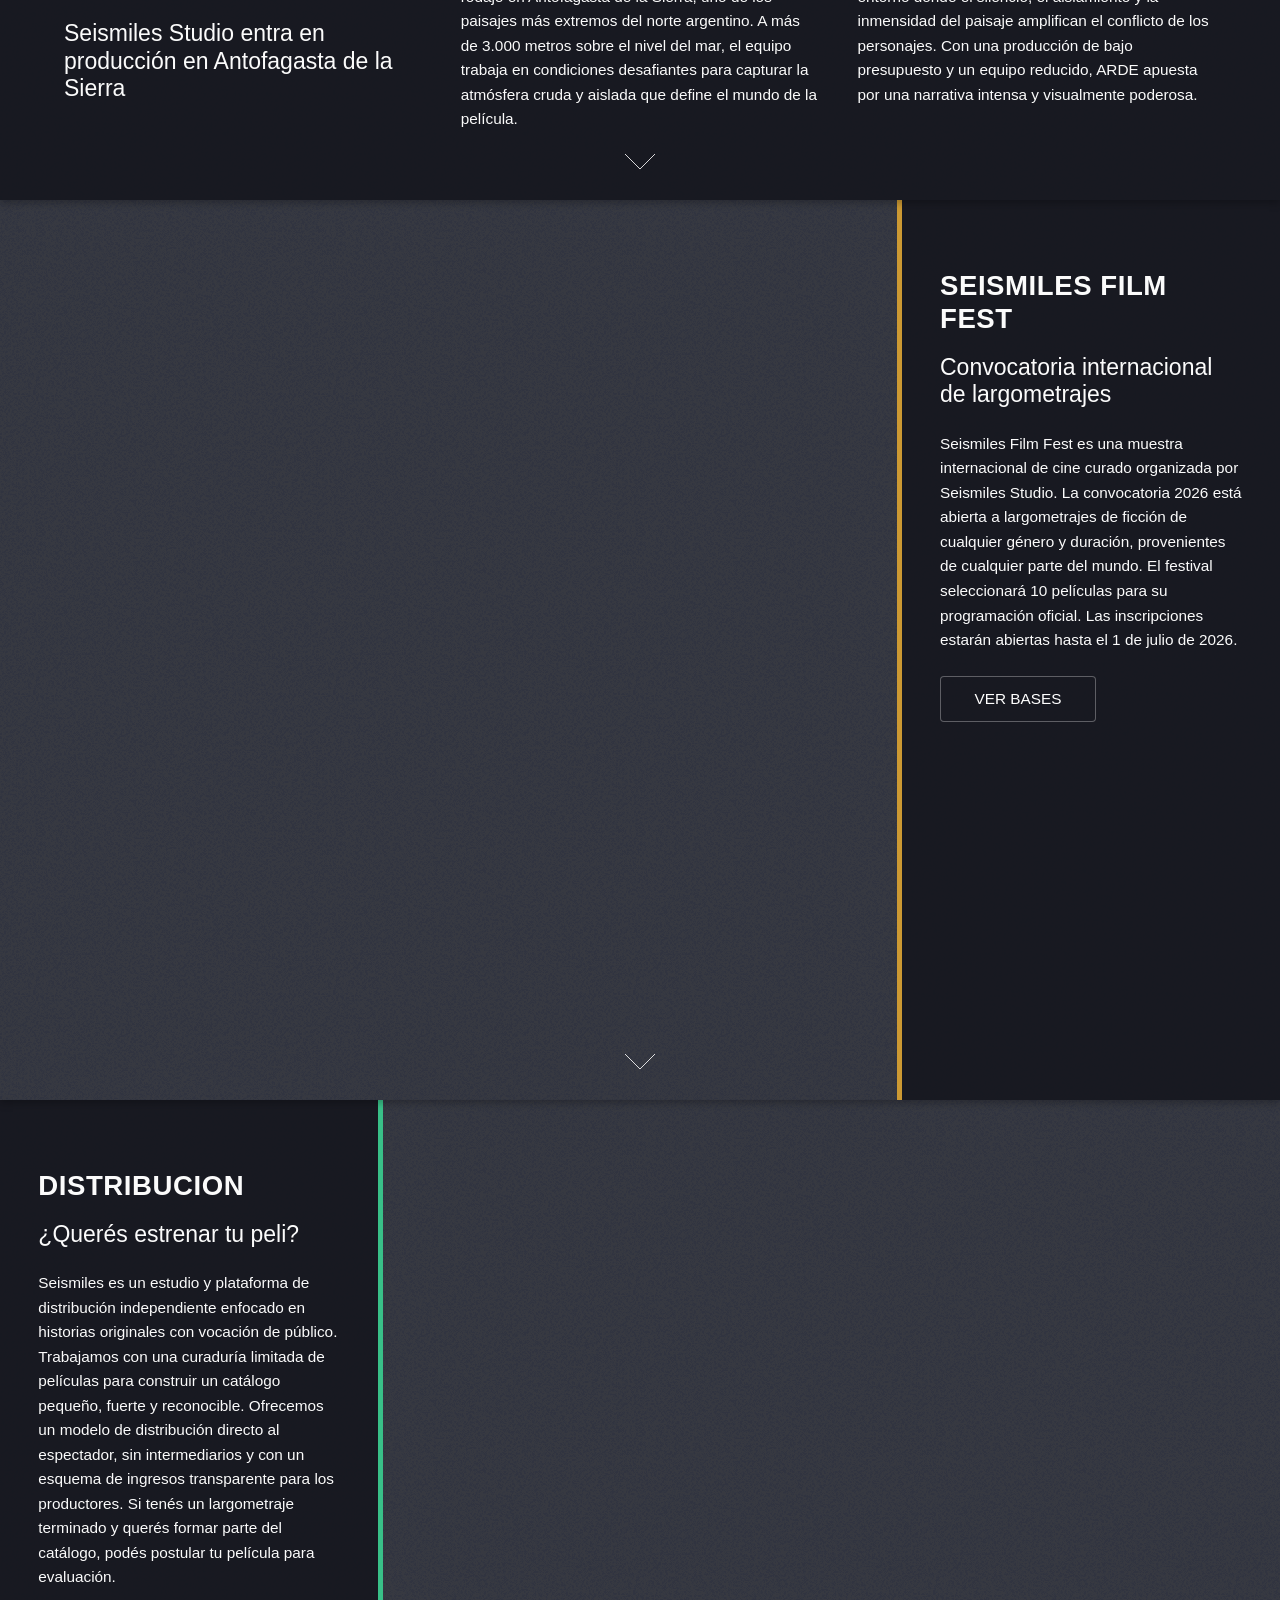
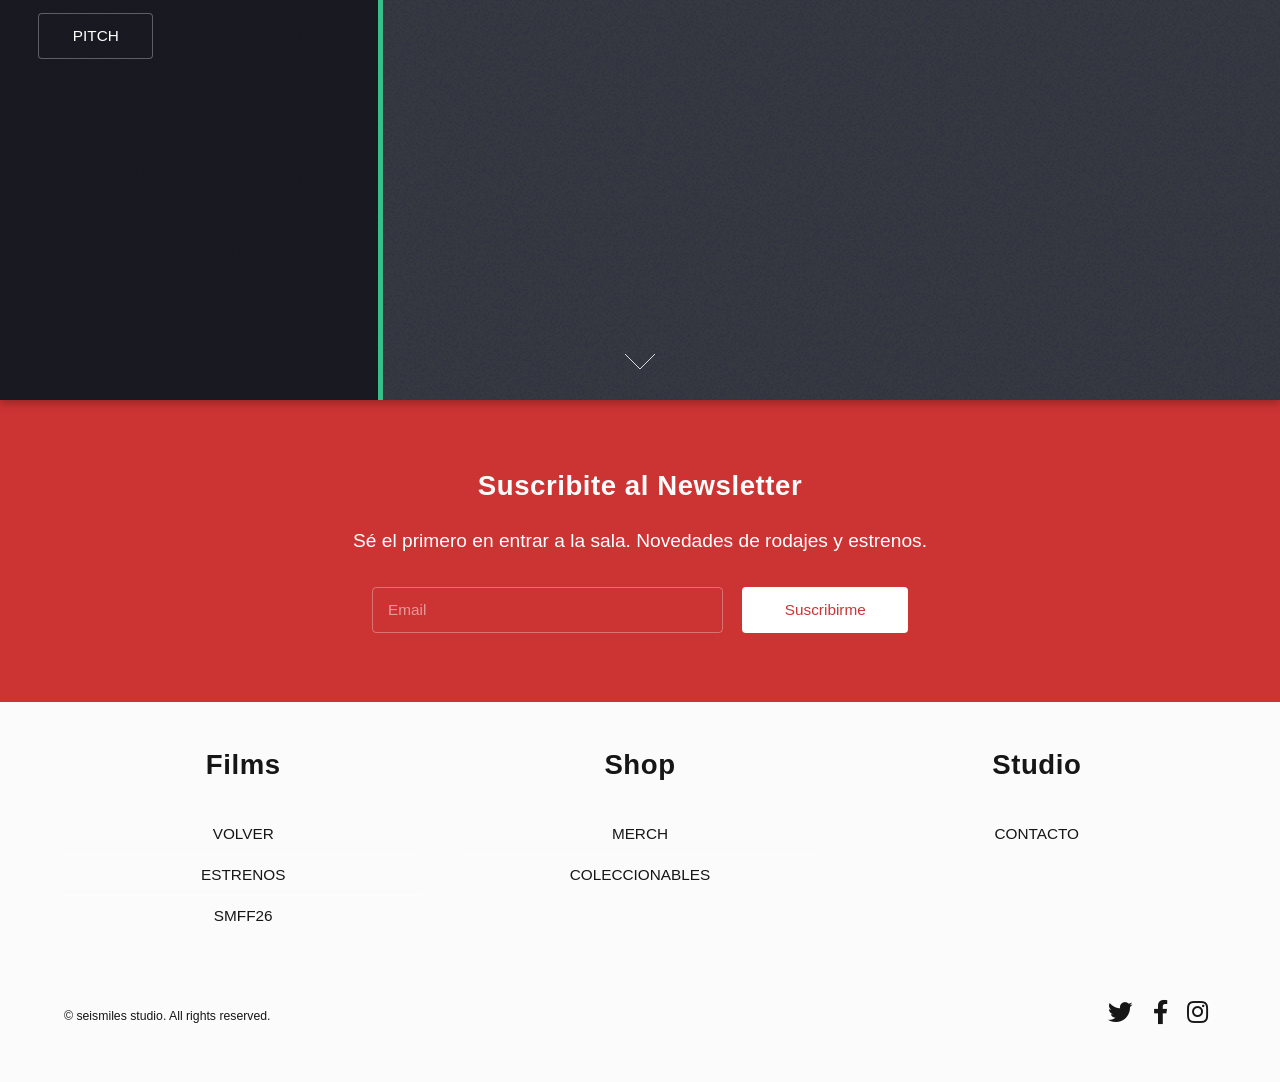
==== commit ec3027a8: "newsletter setup" ====
--- a/index.html
+++ b/index.html
@@ -119,10 +119,11 @@
 					<div class="container">
 						<header>
 							<h2>Suscribite al Newsletter</h2>
+							<p>Sé el primero en entrar a la sala. Novedades de rodajes y estrenos.</p>
 						</header>
-						<form method="post" action="#" class="cta">
+						<form method="post" action="https://formspree.io/f/xaqplzoq" class="cta">
 							<div class="row gtr-uniform gtr-50">
-								<div class="col-8 col-12-xsmall"><input type="email" name="email" id="email" placeholder="Your Email Address" /></div>
+								<div class="col-8 col-12-xsmall"><input type="email" name="email" id="email" placeholder="Email" /></div>
 								<div class="col-4 col-12-xsmall"><input type="submit" value="Suscribirme" class="fit primary" /></div>
 							</div>
 						</form>
